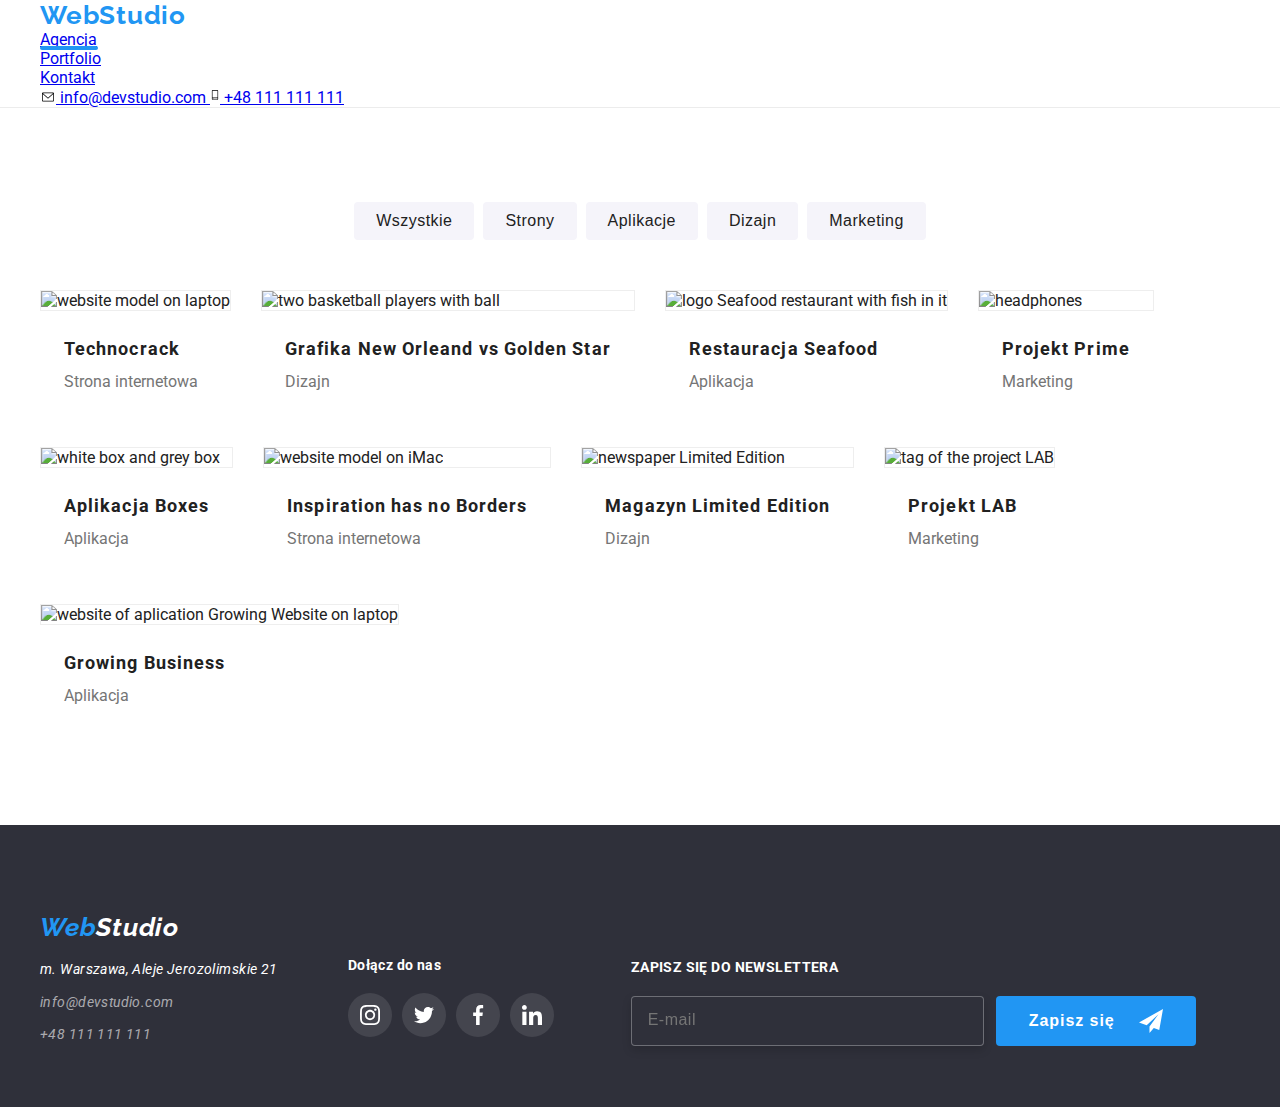
==== portfolio.html @ d6ee0e6a "update" ====
<!DOCTYPE html>
<html lang="pl">
  <head>
    <meta charset="UTF-8" />
    <link rel="preconnect" href="https://fonts.googleapis.com" />
    <link rel="preconnect" href="https://fonts.gstatic.com" crossorigin />
    <link
      href="https://fonts.googleapis.com/css2?family=Raleway:wght@700&family=Roboto:wght@400;500;700;900&display=swap"
      rel="stylesheet"
    />
    <link
      rel="stylesheet"
      href="https://cdnjs.cloudflare.com/ajax/libs/modern-normalize/1.1.0/modern-normalize.min.css"
      integrity="sha512-wpPYUAdjBVSE4KJnH1VR1HeZfpl1ub8YT/NKx4PuQ5NmX2tKuGu6U/JRp5y+Y8XG2tV+wKQpNHVUX03MfMFn9Q=="
      crossorigin="anonymous"
      referrerpolicy="no-referrer"
    />
    <link href="css/style.css" rel="stylesheet" />
    <title>Portfolio</title>
  </head>

  <body class="page-content">
    <!-- HEADER -->
    <header>
      <div class="header">
        <div class="container header-flex">
          <!-- HEADER LOGO AND NAV -->
          <div class="header-flex-nav">
            <a href="index.html" class="logo"
              >Web<span class="logo-header">Studio</span></a
            >
            <nav>
              <div class="header-flex-links">
                <ul class="header-flex-links-list">
                  <li><a class="link" href="index.html">Agencja</a></li>
                  <li>
                    <a class="link is-active" href="portfolio.html"
                      >Portfolio</a
                    >
                  </li>
                  <li><a class="link" href="#">Kontakt</a></li>
                </ul>
              </div>
            </nav>
          </div>
          <!-- HEADER CONTACTS -->
          <div class="header-flex-contact">
            <a class="contact2" href="mailto:info@devstudio.com">
              <svg width="16" height="12" class="header-icon-envelope">
                <use
                  width="16"
                  height="12"
                  href="./images/icons/icons.svg#icon-envelope"
                ></use>
              </svg>
              info@devstudio.com
            </a>

            <a class="contact1" href="tel:+48111111111">
              <svg width="10" height="16" class="header-icon-smartphone">
                <use
                  width="10"
                  height="16"
                  href="./images/icons/icons.svg#icon-smartphone"
                ></use>
              </svg>
              +48 111 111 111
            </a>
          </div>
        </div>
      </div>
    </header>
    <main>
      <!-- FILTER -->
      <div class="portfolio-content container">
        <section>
          <div class="filter-nav">
            <ul class="filter-nav-list">
              <li>
                <button class="filter-button" type="button">Wszystkie</button>
              </li>
              <li>
                <button class="filter-button" type="button">Strony</button>
              </li>
              <li>
                <button class="filter-button" type="button">Aplikacje</button>
              </li>
              <li>
                <button class="filter-button" type="button">Dizajn</button>
              </li>
              <li>
                <button class="filter-button" type="button">Marketing</button>
              </li>
            </ul>
          </div>

          <ul class="article-list">
            <li class="article-project1">
              <div class="article-content">
                <img
                  src="./images/portfolio/img1.jpg"
                  alt="website model on laptop"
                  width="370"
                  height="294"
                />
                <div class="content-extension">
                  <p>
                    Technocrack jest popularną platformą wykorzystywaną do
                    rozpowszechniania koronawirusa. Firmy wykorzystują tę
                    platformę do celów szpiegowskich i ataków na
                    niezabezpieczone serwery konkurencji
                  </p>
                </div>
              </div>
              <div class="article-content-description">
                <h3>Technocrack</h3>
                <p>Strona internetowa</p>
              </div>
            </li>
            <li class="article-project1">
              <div class="article-content">
                <img
                  src="./images/portfolio/img2.jpg"
                  alt="two basketball players with ball"
                  width="370"
                  height="294"
                />
                <div class="content-extension">
                  <p>
                    Technocrack jest popularną platformą wykorzystywaną do
                    rozpowszechniania koronawirusa. Firmy wykorzystują tę
                    platformę do celów szpiegowskich i ataków na
                    niezabezpieczone serwery konkurencji
                  </p>
                </div>
              </div>
              <div class="article-content-description">
                <h3>Grafika New Orleand vs Golden Star</h3>
                <p>Dizajn</p>
              </div>
            </li>
            <li class="article-project1">
              <div class="article-content">
                <img
                  src="./images/portfolio/img3.jpg"
                  alt="logo Seafood restaurant with fish in it"
                  width="370"
                  height="294"
                />
                <div class="content-extension">
                  <p>
                    Technocrack jest popularną platformą wykorzystywaną do
                    rozpowszechniania koronawirusa. Firmy wykorzystują tę
                    platformę do celów szpiegowskich i ataków na
                    niezabezpieczone serwery konkurencji
                  </p>
                </div>
              </div>
              <div class="article-content-description">
                <h3>Restauracja Seafood</h3>
                <p>Aplikacja</p>
              </div>
            </li>
            <li class="article-project1">
              <div class="article-content">
                <img
                  src="./images/portfolio/img4.jpg"
                  alt="headphones"
                  width="370"
                  height="294"
                />
                <div class="content-extension">
                  <p>
                    Technocrack jest popularną platformą wykorzystywaną do
                    rozpowszechniania koronawirusa. Firmy wykorzystują tę
                    platformę do celów szpiegowskich i ataków na
                    niezabezpieczone serwery konkurencji
                  </p>
                </div>
              </div>
              <div class="article-content-description">
                <h3>Projekt Prime</h3>
                <p>Marketing</p>
              </div>
            </li>
            <li class="article-project1">
              <div class="article-content">
                <img
                  src="./images/portfolio/img5.jpg"
                  alt="white box and grey box"
                  width="370"
                  height="294"
                />
                <div class="content-extension">
                  <p>
                    Technocrack jest popularną platformą wykorzystywaną do
                    rozpowszechniania koronawirusa. Firmy wykorzystują tę
                    platformę do celów szpiegowskich i ataków na
                    niezabezpieczone serwery konkurencji
                  </p>
                </div>
              </div>
              <div class="article-content-description">
                <h3>Aplikacja Boxes</h3>
                <p>Aplikacja</p>
              </div>
            </li>
            <li class="article-project1">
              <div class="article-content">
                <img
                  src="./images/portfolio/img6.jpg"
                  alt="website model on iMac"
                  width="370"
                  height="294"
                />
                <div class="content-extension">
                  <p>
                    Technocrack jest popularną platformą wykorzystywaną do
                    rozpowszechniania koronawirusa. Firmy wykorzystują tę
                    platformę do celów szpiegowskich i ataków na
                    niezabezpieczone serwery konkurencji
                  </p>
                </div>
              </div>
              <div class="article-content-description">
                <h3>Inspiration has no Borders</h3>
                <p>Strona internetowa</p>
              </div>
            </li>
            <li class="article-project1">
              <div class="article-content">
                <img
                  src="./images/portfolio/img7.jpg"
                  alt="newspaper Limited Edition"
                  width="370"
                  height="294"
                />
                <div class="content-extension">
                  <p>
                    Technocrack jest popularną platformą wykorzystywaną do
                    rozpowszechniania koronawirusa. Firmy wykorzystują tę
                    platformę do celów szpiegowskich i ataków na
                    niezabezpieczone serwery konkurencji
                  </p>
                </div>
              </div>
              <div class="article-content-description">
                <h3>Magazyn Limited Edition</h3>
                <p>Dizajn</p>
              </div>
            </li>
            <li class="article-project1">
              <div class="article-content">
                <img
                  src="./images/portfolio/img8.jpg"
                  alt="tag of the project LAB"
                  width="370"
                  height="294"
                />
                <div class="content-extension">
                  <p>
                    Technocrack jest popularną platformą wykorzystywaną do
                    rozpowszechniania koronawirusa. Firmy wykorzystują tę
                    platformę do celów szpiegowskich i ataków na
                    niezabezpieczone serwery konkurencji
                  </p>
                </div>
              </div>
              <div class="article-content-description">
                <h3>Projekt LAB</h3>
                <p>Marketing</p>
              </div>
            </li>
            <li class="article-project1">
              <div class="article-content">
                <img
                  src="./images/portfolio/img9.jpg"
                  alt="website of aplication Growing Website on laptop"
                  width="370"
                  height="294"
                />
                <div class="content-extension">
                  <p>
                    Technocrack jest popularną platformą wykorzystywaną do
                    rozpowszechniania koronawirusa. Firmy wykorzystują tę
                    platformę do celów szpiegowskich i ataków na
                    niezabezpieczone serwery konkurencji
                  </p>
                </div>
              </div>
              <div class="article-content-description">
                <h3>Growing Business</h3>
                <p>Aplikacja</p>
              </div>
            </li>
          </ul>
        </section>
      </div>
    </main>
    <!-- FOOTER -->
    <footer class="footer">
      <div class="footer-content container">
        <!-- ADRESS -->
        <address class="footer-adress">
          <a href="index.html" class="footer-logo logo"
            >Web<span class="logo-footer">Studio</span></a
          >
          <a
            class="footer-adress-map"
            href="https://goo.gl/maps/CrqtKwabvaqcX1vF6"
            >m. Warszawa, Aleje Jerozolimskie 21</a
          >
          <a class="footer-adress-contact" href="mailto:info@devstudio.com"
            >info@devstudio.com</a
          >
          <a class="footer-adress-contact" href="tel:+48111111111"
            >+48 111 111 111</a
          >
        </address>
        <!-- SOCIAL LINKS -->
        <div class="footer-social">
          <h2 class="footer-social-title">Dołącz do nas</h2>
          <div>
            <ul class="footer-social-links">
              <li class="footer-social-list">
                <svg width="44" height="44" class="footer-social-link">
                  <use
                    class="footer-social-link"
                    href="./images/icons/icons.svg#icon-instagram"
                    width="20"
                    x="12"
                  ></use>
                </svg>
              </li>
              <li class="footer-social-list">
                <svg width="44" height="44" class="footer-social-link">
                  <use
                    class="footer-social-link"
                    href="./images/icons/icons.svg#icon-twitter"
                    width="20"
                    x="12"
                  ></use>
                </svg>
              </li>
              <li class="footer-social-list">
                <svg width="44" height="44" class="footer-social-link">
                  <use
                    class="footer-social-link"
                    href="./images/icons/icons.svg#icon-facebook"
                    width="20"
                    x="12"
                  ></use>
                </svg>
              </li>
              <li class="footer-social-list">
                <svg width="44" height="44" class="footer-social-link">
                  <use
                    class="footer-social-link"
                    href="./images/icons/icons.svg#icon-linkedin"
                    width="20"
                    x="12"
                  ></use>
                </svg>
              </li>
            </ul>
          </div>
        </div>
        <!-- NEWSLETTER -->

        <div class="newsletter">
          <!-- <h2 class="newsletter__title">Zapisz się do newslettera</h2> -->
          <form>
            <label class="newsletter__title" for="email-newsletter"
              >Zapisz się do newslettera</label
            >
            <div class="newsletter__elements">
              <input
                type="email"
                name="email-newsletter"
                placeholder="E-mail"
                class="newsletter__input"
                required
              />
              <button type="submit" class="newsletter__button">
                Zapisz się
                <svg width="24" height="24" class="newsletter__svg">
                  <use
                    width="24"
                    height="24"
                    href="./images/icons/icons.svg#icon-telegram"
                  ></use>
                </svg>
              </button>
            </div>
          </form>
        </div>
      </div>
    </footer>
  </body>
</html>
---- css/style.css ----
:root {
    --color-text: #757575;
    --color-logo: #2196F3;
    --color-background: #2F303A; 
    --color-grey21: #212121;
    --color-logohead: #000000;
    --color-whiteF5: #F5F4FA;
    --color-white: #FFFFFF;
    --color-footcontct: rgba(255%,255%,255%,60%);
    --color-footsocial: rgba(255, 255, 255, 0.1);
    --color-teamsocial: #AFB1B8;
    --color-article-ext: rgba(33, 150, 243, 0.9);
}
* {
    margin: 0;
    padding: 0;
}
ul {
    list-style-type: none;
}
.container {
    width: 1200px;
    margin: 0 auto;
    padding-left: 15px;
    padding-right: 15px;
}
.section {
    padding-top: 94px;
    padding-bottom: 94px;
}
.page-content {
    font-family: 'Roboto', sans-serif;
    color: var(--color-grey21);
}
/* HEADER */
.header {
    border-bottom: 1px solid #ECECEC;
}
.header__wrapper {
    display: flex;
    justify-content: space-between;
    align-items:center;
    padding-top: 25px;
    padding-bottom: 25px;
}
.header__nav {
    display: flex;
    align-items: center;
    gap: 93px;
}
.header__nav-list {
    display: flex;
    gap: 46px;
    position: relative;
    
}

.logo {
    color: var(--color-logo);
    font-family: 'Raleway', sans-serif;
    font-size: 26px;
    font-weight: bold;
    text-decoration: none;
    letter-spacing: 0.03em;
}
.logo--second-part {
    color: var(--color-logohead);
    font-family: 'Raleway', sans-serif;
    font-size: 26px;
    font-weight: bold;
}

.header__nav-item {
    font-size: 14px;
    text-decoration: none;
    letter-spacing: 0.02em;
    color: var(--color-grey21);
    font-weight: 500;
    transition: color 250ms cubic-bezier(0.4, 0, 0.2, 1);
}
.is-active::after {
    content: '';
    width: 58px;
    height: 4px;
    top: 46px;
    display: flex;
    justify-content: center;
    background-color: #2196F3;
    border-radius: 2px;
    position: absolute;
}
.header__nav-item:hover, .header__nav-item:focus {
    color: var(--color-logo);
    cursor: pointer;
}
.header__nav-item:hover::after,
.header__nav-item:focus::after {
    content: '';
    width: 58px;
    height: 4px;
    top: 46px;
    display: flex;
    justify-content: center;
    background-color: #2196F3;
    border-radius: 2px;
    position: absolute;
}
.header__contacts {
    display:flex;
    align-items: center;
    gap: 30px;
    
}
.header__contacts-item {
    font-size: 14px;
    color: var(--color-text);
    text-decoration: none;
    letter-spacing: 0.02em;
    font-weight: 500;
    transition: color 250ms cubic-bezier(0.4, 0, 0.2, 1);
}
.header__contacts-item-icon {
    fill: var(--color-text);
    margin-right: 10px;
    padding: 0;
    transition: fill 250ms cubic-bezier(0.4, 0, 0.2, 1);
}       
.header__contacts-item:hover .header__contacts-item-icon {
    fill: var(--color-logo);
}
.header__contacts-item:focus .header__contacts-item-icon {
    fill: var(--color-logo);
}
.header__contacts-item:hover, .header__contacts-item:focus {
    color: var(--color-logo);
    cursor: pointer;
}     

/* INDEX HERO */

.hero {
    background-color: var(--color-background);
    background-image: linear-gradient(
            90deg,
            rgba(47, 48, 58, 0.4) 0%,
            rgba(47, 48, 58, 0.4) 0%
        ),
        url('../images/hero/hero-img.jpg');
    background-position: center;
    background-repeat: no-repeat;
    background-size: 1600px;
    padding-top: 200px;
    padding-bottom: 200px;
    text-align: center;
    display: flex;
    flex-direction: column;
    align-items: center;
}
.hero__header {
    font-size: 44px;
    line-height: 1.36;
    color: var(--color-white);
    font-weight: 900;
    letter-spacing: 0.06em;
    text-transform: uppercase;
    text-align: center;
    max-width: 696px;
    margin-bottom: 30px;
    
}
.hero__button {
    background-color: var(--color-logo);
    letter-spacing: 0.06em;
    font-weight: bold;
    border: none;
    border-radius: 4px;
    padding: 10px 41px 10px 42px;
    
}
.hero__button:hover {
    cursor: pointer;
}
.hero__button-content {
    font-size: 16px;
    letter-spacing: 0.06em;
    line-height: 1.87;
    color: var(--color-white)
}
/* INDEX EXAMPLE */
.example {
    display: flex;
    gap: 30px;
}
.example__image {
    background-color:var(--color-whiteF5);
    border-radius: 4px;
    margin-bottom: 30px;
    padding: 25px 100px;
}
.example__header {
    font-size: 14px;
    font-weight: bold;
    letter-spacing: 0.03em;
    margin-bottom: 10px;
}
.example__content {
    font-size: 14px;
    line-height: 1.7;
    letter-spacing: 0.03em;
    color: var(--color-text);
}

/* INDEX WHAT WE DO */
.what-we-do {
    padding-top: 0px;
}
.what-we-do__header {
    text-align: center;
    margin-bottom: 50px;
    font-size: 36px;
    font-weight: bold;
}
.what-we-do__list {
    display: flex;
    justify-content: center;
    gap: 30px;
}

.what-we-do__list-item {
    position: relative;
}
.what-we-do__list-item-description {
    position: absolute;
    left: 0;
    bottom: 3px;
    padding-top: 27px;
    padding-bottom: 27px;
    width:100%;
    background-color: rgba(47, 48, 58, 0.8);
    text-transform: uppercase;
    color: var(--color-white);
    text-align: center;
    font-weight: 700;
    font-size: 14px;
    letter-spacing: 0.03em;
    line-height: 16px;
}
/* INDEX TEAM */
.team {
    padding-top: 94px;
    padding-bottom: 94px;
}
.team--bgcolor {
    background-color: var(--color-whiteF5);
    
}
.team__header {
    font-size: 36px;
    font-weight: bold;
    text-align: center;
    letter-spacing: 0.03em;
    /* padding-top: 94px; */
    margin-bottom: 50px;

}
.team__list {
    display: flex;
    gap: 30px;
    justify-content: center;
}
.team__list-item {
    box-shadow: 0px 2px 1px 0px #00000033;
    box-shadow: 0px 1px 1px 0px #00000024;
    box-shadow: 0px 1px 3px 0px #0000001F;
    border-radius: 0px 0px 4px 4px;
    background: #FFFFFF;
    }
.team__employee-name {
    padding: 30px 99px 10px 99px;
    font-size: 16px;
    font-weight: medium;
    letter-spacing: 0.03em;
}
.team__employee-job {
    text-align: center;
    padding-bottom: 30px;
    color: var(--color-text);
    font-size: 16px;
    letter-spacing: 0.03em;
}
.team__social-list {
    display: flex;
    gap: 10px;
    margin-right: 32px;
    margin-left: 32px;
    margin-bottom: 30px;
}
.team__social-link {
    fill: var(--color-teamsocial);
    transition: fill 250ms cubic-bezier(0.4, 0, 0.2, 1);
}
.team__social-link-wrapper {
    background-color:var(--color-white);
    border-radius: 50%;
    transition: background-color 250ms cubic-bezier(0.4, 0, 0.2, 1);
}
.team__social-link:hover .team__social-icon {
    fill: var(--color-white);
    cursor: pointer;
}
.team__social-link:focus .team__social-icon {
    fill: var(--color-white);
    cursor: pointer;
}
.team__social-link:hover .team__social-link-wrapper {
    background-color: var(--color-logo);
    cursor: pointer;
}

/* OUR CLIENTS */

.our-clients__header {
    margin-bottom: 50px;
    text-align: center;
    font-weight: 700;
    font-size: 36px;
    line-height: 42px;
    letter-spacing: 0.03em;
}
.our-clients__list {
    display: flex;
    gap: 30px;
}
.our-clients__item {
    border: 1px solid #AFB1B8;
    border-radius: 4px;
    transition: border-color 250ms cubic-bezier(0.4, 0, 0.2, 1);
}
.our-clients__item-icon {
    fill:#AFB1B8;
    transition: fill 250ms cubic-bezier(0.4, 0, 0.2, 1);
}
.our-clients__item-icon:hover, .our-clients__item-icon:focus {
    fill: var(--color-logo);
    cursor: pointer;
}

.our-clients__item:hover, .our-clients__item:focus {
    border-color: var(--color-logo);
    cursor: pointer;
}
/* PORTFOLIO CONTENT */

.article-list {
    display: flex;
    flex-wrap: wrap;
    gap: 30px;
}
.article-content {
    border: 1px solid #EEEEEE;
    background: #FFFFFF;
    position: relative;
    overflow: hidden;
}
.content-extension {
   position: absolute;
   left: 0;
   top: 0;
   background-color: var(--color-article-ext);
   width: 100%;
   height: 100%;
   transform: translateY(100%);
   transition: transform 250ms cubic-bezier(0.4, 0, 0.2, 1);
}
.article-project1:hover .content-extension {
    transform: translateY(0);
}
.content-extension p {
    font-weight: 400;
    font-size: 18px;
    letter-spacing: 0.03em;
    line-height: 1.55;
    color: var(--color-white);
    padding: 49px 45px 49px 24px;
}
.article-content-description h3 {
    font-size: 18px;
    line-height: 2;
    letter-spacing: 0.06em;
    font-weight: bold;
    color: var(--color-grey21);
}
.article-content-description p {
    font-size: 16px;
    line-height: 1.87;
    letter-spacing: 0.03;
    color: var(--color-text);
}
.article-content-description {
padding: 20px 24px;
}
.portfolio-content {
    padding: 94px 0;
}
.article-project1:hover, 
.article-project1:focus {
    box-shadow: 0px 1px 1px rgba(0, 0, 0, 0.12),
     0px 4px 4px rgba(0, 0, 0, 0.06),
      1px 4px 6px rgba(0, 0, 0, 0.16);
    cursor: pointer;
}

/* PORTFOLIO FILTER BUTTONS */
.filter-button {
    font-size: 16px;
    font-weight: 500;
    line-height: 1.62;
    letter-spacing: 0.03em;
    background-color: var(--color-whiteF5);
    color: var(--color-grey21);
    border: none;
    border-radius: 4px;
    padding: 6px 22px;
    transition: background-color 250ms cubic-bezier(0.4, 0, 0.2, 1);    
}
.filter-button:hover {
    background-color: var(--color-logo);
    color: var(--color-white);
    cursor: pointer;
    box-shadow: 0px 3px 1px rgba(0, 0, 0, 0.1), 0px 1px 2px rgba(0, 0, 0, 0.08), 0px 2px 2px rgba(0, 0, 0, 0.12);
    
}
.filter-button:focus {
    background-color:var(--color-logo) ;
    color: var(--color-white);
    box-shadow: 0px 3px 1px rgba(0, 0, 0, 0.1), 0px 1px 2px rgba(0, 0, 0, 0.08), 0px 2px 2px rgba(0, 0, 0, 0.12);
}
.filter-nav-list {
    display: flex;
    gap: 9px;
    justify-content: center;
    margin-bottom: 50px;
}

/* FOOTER */
.footer {
    background-color: var(--color-background);
}
.footer-content {
    padding-top: 60px;
    padding-bottom: 60px;
    display: flex;
}
.logo-footer {
    color: var(--color-white);
    font-family: 'Raleway', sans-serif;
    font-size: 26px;
    font-weight: bold;
}
.footer-adress {
    font-size: 14px;
    line-height: 1.7;
    color: var(--color-white);
    text-decoration: none;
    letter-spacing: 0.03em;
    display:flex;
    flex-direction: column;
    margin-top: 20px;
    gap: 9px;
}
.footer-adress-contact:hover, .footer-adress-contact:focus {
    color: var(--color-logo);
}
.footer-adress-contact {
    font-size: 14px;
    line-height: 1.7;
    color: var(--color-footcontct);
    text-decoration: none;
    letter-spacing: 0.03em;
    transition: color 250ms cubic-bezier(0.4, 0, 0.2, 1);
}
.footer-adress-map {
    transition: color 250ms cubic-bezier(0.4, 0, 0.2, 1);
}
.footer-adress-map:link, .footer-adress-map:visited {
    color: var(--color-white);
    text-decoration: none;
}
.footer-adress-map:hover {
    color: var(--color-logo);
}
/* SOCIAL LINKS */
.footer-social {
    margin-left: 70px;
    margin-top: 72px;
}
.footer-social-links {
    display: flex;
    gap: 10px;
}
.footer-social-title {
    padding-bottom: 20px;
    font-weight: 700;
    font-size: 14px;
    letter-spacing: 0.03em;
    color: var(--color-white)
}
.footer-social-link {
    border-radius: 50%;
    fill: var(--color-white);
    background-color: var(--color-footsocial);
    transition: background-color 250ms cubic-bezier(0.4, 0, 0.2, 1);
}   
.footer-social-list:hover .footer-social-link {
    background-color: var(--color-logo);
    cursor: pointer;
}
/* NEWSLETTER */
.newsletter {
    margin-top: 72px;
    margin-left: 77px; 
}
.newsletter__title {
    font-family: 'Roboto';
    font-style: normal;
    font-weight: 700;
    font-size: 14px;
    line-height: 16px;
    letter-spacing: 0.03em;
    text-transform: uppercase;
    color: #FFFFFF;
}
.newsletter__elements {
    display: flex;
}
.newsletter__input {
    border: 1px solid rgba(255, 255, 255, 0.3);
    filter: drop-shadow(0px 4px 4px rgba(0, 0, 0, 0.15));
    border-radius: 4px;
    padding: 15px 158px 15px 16px;
    display: flex;
    align-items: center;
    color: rgba(255, 255, 255, 0.6);
    background-color: var(--color-background);
    margin-top: 20px;
    margin-right: 12px;
}
.newsletter__input::placeholder {
    font-weight: 400;
    font-size: 16px;
    line-height: 20px;
    letter-spacing: 0.03em;
}
.newsletter__button {
    font-weight: 700;
    font-size: 16px;
    line-height: 30px;
    letter-spacing: 0.06em;
    color: #FFFFFF;
    background-color: var(--color-logo);
    border: none;
    border-radius: 4px;
    /* padding: 10px 28px 10px 42px; */
    width: 200px;
    height: 50px;
    display: flex;
    justify-content: center;
    align-items: center;
    margin-top: 20px;
    cursor: pointer;
}
.newsletter__svg {
    fill: white;
    margin-left: 24px;
}
/* MODAL */
.backdrop {
    outline: 2px dashed green;
    position: fixed;
    left: 0;
    top: 0;
    width: 100%;
    height: 100%;
    background-color: rgba(0, 0, 0, 0.2);
}
.modal {
    position: absolute;
    top: calc(50% - 290px);
    left: calc(50% - 264px);
    max-width: 528px;
    height: 581px;
    background-color: var(--color-white);
    box-shadow: 0px 1px 3px rgba(0, 0, 0, 0.12), 0px 1px 1px rgba(0, 0, 0, 0.14),
      0px 2px 1px rgba(0, 0, 0, 0.2);
    border-radius: 4px;
    transform: scale(1);
    padding: 40px;
    transition: transform 500ms ease;
}
.modal-close-btn {
    position: absolute;
    right: 8px;
    top: 8px;
    width: 30px;
    height: 30px;
    background: #FFFFFF; 
    border: 1px solid rgba(0, 0, 0, 0.1);
    border-radius: 50%;
    cursor: pointer;
}
.is-hidden {
    opacity: 0;
    visibility: hidden;
    pointer-events: none;
    transition: opacity 500ms 500ms ease, visibility 500ms 500ms ease,
    transform 500ms 500ms ease;
}
.is-hidden .modal {
    transform: scale(0.5);
}



/* FORM */

.form {
    max-width: 100%;
    display: flex;
    flex-direction: column;
    justify-content: center;
    gap: 10px;
  }
.form__wrapper {
    /* width: 528px;
    height: 581px;
    padding: 40px;
    position: absolute;
    left: 300px;
    top: 80px;
    position: absolute;
    left: 0;
    top: 0; */
  }
  .form__title {
    font-weight: 700;
    font-size: 20px;
    line-height: 23px;
    text-align: center;
    letter-spacing: 0.03em;
    color: #212121;
    margin-bottom: 30px;
  }
  
  .form__textarea {
    height: 120px;
    resize: none;
    padding: 12px 16px;
  }
  .form__textarea::placeholder {
    font-family: 'Roboto';
    font-style: normal;
    font-weight: 400;
    font-size: 12px;
    line-height: 14px;
    letter-spacing: 0.01em;
    color: rgba(117, 117, 117, 0.5);
  }
  
  .form__element {
    display: flex;
    flex-direction: column;
    gap: 4px;
  }
  .form__element input, textarea {
    border: 1px solid rgba(33, 33, 33, 0.2);
    border-radius: 4px;
    outline: none;
  }
  .form__element label {
    font-weight: 400;
    font-size: 12px;
    line-height: 14px;
    color: #757575;
    letter-spacing: 0.01em;
  }
  .form__element:focus-within input {
    border: 1px solid #2196F3;
  }
  .form__element:focus-within .form__icon {
    fill: #2196F3;
  }
  .form__submit {
    padding: 10px 76px;
    width: 200px;
    height: 50px;
    background-color:#2196F3;
    color: white;
    font-weight: 700;
    font-size: 16px;
    line-height: 30px;
    border: none;
    border-radius: 4px;
    display: flex;
    align-items: center;
    justify-content: center;
    margin-left: 25%;
    margin-top: 30px;
    cursor: pointer;
  }

  .form-regulations {
    color:#2196F3;
    text-decoration: underline;
  }
  .form__input {
    padding-top: 11px;
    padding-bottom: 11px;
    padding-left: 42px;
  }
  .form__label {
    position: relative;
  }
  .form__icon {
    position: absolute; 
    top: 32px;
    left: 12px;
  }
  .form-checkbox {
    flex-direction: row-reverse;
    justify-content:space-evenly;
  }
  .checkbox-title {
    font-weight: 400;
    font-size: 14px;
    line-height: 24px;
    letter-spacing: 0.03em;
  }

  .labelka {
    position: relative;
    
  }
  .input {
    border: 2px solid #212121;
    border-radius: 2px;
    width: 16px;
    height: 15px;
    appearance: none;
  }
  .form__icon--agree {
    position: absolute;
    left: 0;
    bottom: 4px;
    opacity: 0;
    border-radius: 2px;
    fill: #fff;
  }
  .input:checked ~ .form__icon--agree {
    background-color: #2196f3;
    border-color: #2196f3;
    opacity: 1;
  }
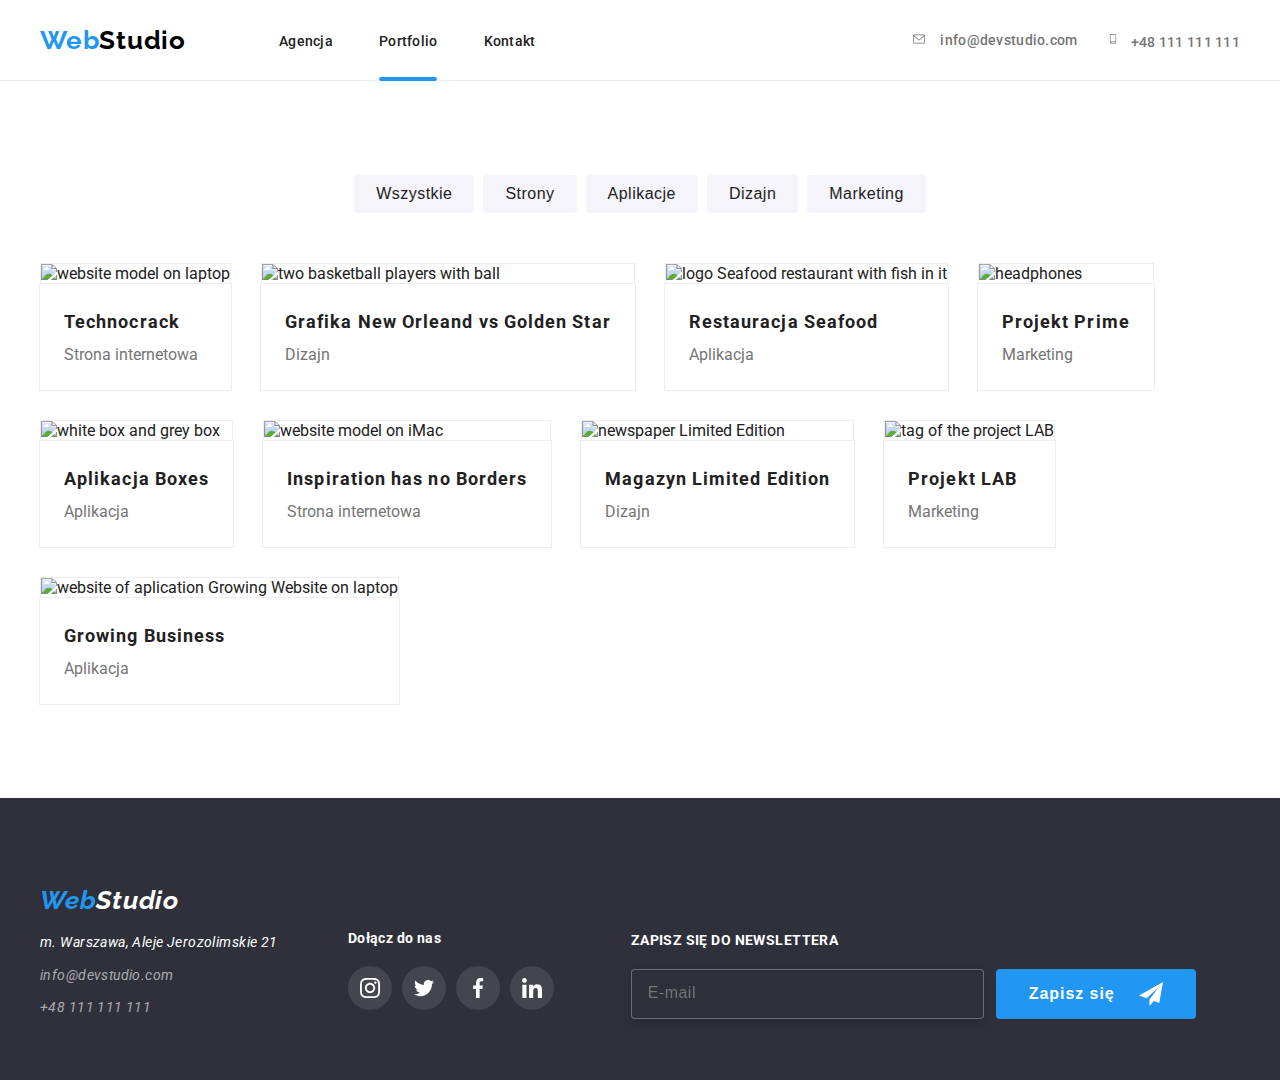
==== commit d15904d6: "everything BEM" ====
--- a/portfolio.html
+++ b/portfolio.html
@@ -23,46 +23,50 @@
     <!-- HEADER -->
     <header>
       <div class="header">
-        <div class="container header-flex">
+        <div class="header__wrapper container">
           <!-- HEADER LOGO AND NAV -->
-          <div class="header-flex-nav">
+          <div class="header__nav">
             <a href="index.html" class="logo"
-              >Web<span class="logo-header">Studio</span></a
+              >Web<span class="logo--second-part">Studio</span></a
             >
             <nav>
-              <div class="header-flex-links">
-                <ul class="header-flex-links-list">
-                  <li><a class="link" href="index.html">Agencja</a></li>
+              <div>
+                <ul class="header__nav-list">
                   <li>
-                    <a class="link is-active" href="portfolio.html"
+                    <a class="header__nav-item" href="index.html">Agencja</a>
+                  </li>
+                  <li>
+                    <a class="header__nav-item is-active" href="portfolio.html"
                       >Portfolio</a
                     >
                   </li>
-                  <li><a class="link" href="#">Kontakt</a></li>
+                  <li><a class="header__nav-item" href="#">Kontakt</a></li>
                 </ul>
               </div>
             </nav>
           </div>
           <!-- HEADER CONTACTS -->
-          <div class="header-flex-contact">
-            <a class="contact2" href="mailto:info@devstudio.com">
-              <svg width="16" height="12" class="header-icon-envelope">
-                <use
-                  width="16"
-                  height="12"
-                  href="./images/icons/icons.svg#icon-envelope"
-                ></use>
+          <div class="header__contacts">
+            <a class="header__contacts-item" href="mailto:info@devstudio.com">
+              <svg
+                class="header__contacts-item-icon"
+                width="16"
+                height="12"
+                class="header-icon-envelope"
+              >
+                <use href="./images/icons/icons.svg#icon-envelope"></use>
               </svg>
               info@devstudio.com
             </a>
 
-            <a class="contact1" href="tel:+48111111111">
-              <svg width="10" height="16" class="header-icon-smartphone">
-                <use
-                  width="10"
-                  height="16"
-                  href="./images/icons/icons.svg#icon-smartphone"
-                ></use>
+            <a class="header__contacts-item" href="tel:+48111111111">
+              <svg
+                class="header__contacts-item-icon"
+                width="10"
+                height="16"
+                class="header-icon-smartphone"
+              >
+                <use href="./images/icons/icons.svg#icon-smartphone"></use>
               </svg>
               +48 111 111 111
             </a>
@@ -71,226 +75,257 @@
       </div>
     </header>
     <main>
-      <!-- FILTER -->
-      <div class="portfolio-content container">
+      <!-- PORTFOLIO NAVIGATION -->
+
+      <div class="portfolio container">
         <section>
-          <div class="filter-nav">
-            <ul class="filter-nav-list">
+          <div>
+            <ul class="portfolio__navigation">
               <li>
-                <button class="filter-button" type="button">Wszystkie</button>
+                <button class="portfolio__navigation-button" type="button">
+                  Wszystkie
+                </button>
               </li>
               <li>
-                <button class="filter-button" type="button">Strony</button>
+                <button class="portfolio__navigation-button" type="button">
+                  Strony
+                </button>
               </li>
               <li>
-                <button class="filter-button" type="button">Aplikacje</button>
+                <button class="portfolio__navigation-button" type="button">
+                  Aplikacje
+                </button>
               </li>
               <li>
-                <button class="filter-button" type="button">Dizajn</button>
+                <button class="portfolio__navigation-button" type="button">
+                  Dizajn
+                </button>
               </li>
               <li>
-                <button class="filter-button" type="button">Marketing</button>
+                <button class="portfolio__navigation-button" type="button">
+                  Marketing
+                </button>
               </li>
             </ul>
           </div>
 
-          <ul class="article-list">
-            <li class="article-project1">
-              <div class="article-content">
+          <!-- PORTFOLIO ARTICLES -->
+
+          <ul class="portfolio__elements">
+            <li class="portfolio__item">
+              <div class="portfolio__item-content">
                 <img
                   src="./images/portfolio/img1.jpg"
                   alt="website model on laptop"
                   width="370"
                   height="294"
                 />
-                <div class="content-extension">
-                  <p>
-                    Technocrack jest popularną platformą wykorzystywaną do
-                    rozpowszechniania koronawirusa. Firmy wykorzystują tę
-                    platformę do celów szpiegowskich i ataków na
-                    niezabezpieczone serwery konkurencji
-                  </p>
-                </div>
-              </div>
-              <div class="article-content-description">
-                <h3>Technocrack</h3>
-                <p>Strona internetowa</p>
-              </div>
-            </li>
-            <li class="article-project1">
-              <div class="article-content">
+                <div class="portfolio__item-overlay">
+                  <p>
+                    Technocrack jest popularną platformą wykorzystywaną do
+                    rozpowszechniania koronawirusa. Firmy wykorzystują tę
+                    platformę do celów szpiegowskich i ataków na
+                    niezabezpieczone serwery konkurencji
+                  </p>
+                </div>
+              </div>
+              <div class="portfolio__item-description">
+                <h3 class="portfolio__item-description-header">Technocrack</h3>
+                <p class="portfolio__item-description-category">
+                  Strona internetowa
+                </p>
+              </div>
+            </li>
+            <li class="portfolio__item">
+              <div class="portfolio__item-content">
                 <img
                   src="./images/portfolio/img2.jpg"
                   alt="two basketball players with ball"
                   width="370"
                   height="294"
                 />
-                <div class="content-extension">
-                  <p>
-                    Technocrack jest popularną platformą wykorzystywaną do
-                    rozpowszechniania koronawirusa. Firmy wykorzystują tę
-                    platformę do celów szpiegowskich i ataków na
-                    niezabezpieczone serwery konkurencji
-                  </p>
-                </div>
-              </div>
-              <div class="article-content-description">
-                <h3>Grafika New Orleand vs Golden Star</h3>
-                <p>Dizajn</p>
-              </div>
-            </li>
-            <li class="article-project1">
-              <div class="article-content">
+                <div class="portfolio__item-overlay">
+                  <p>
+                    Technocrack jest popularną platformą wykorzystywaną do
+                    rozpowszechniania koronawirusa. Firmy wykorzystują tę
+                    platformę do celów szpiegowskich i ataków na
+                    niezabezpieczone serwery konkurencji
+                  </p>
+                </div>
+              </div>
+              <div class="portfolio__item-description">
+                <h3 class="portfolio__item-description-header">
+                  Grafika New Orleand vs Golden Star
+                </h3>
+                <p class="portfolio__item-description-category">Dizajn</p>
+              </div>
+            </li>
+            <li class="portfolio__item">
+              <div class="portfolio__item-content">
                 <img
                   src="./images/portfolio/img3.jpg"
                   alt="logo Seafood restaurant with fish in it"
                   width="370"
                   height="294"
                 />
-                <div class="content-extension">
-                  <p>
-                    Technocrack jest popularną platformą wykorzystywaną do
-                    rozpowszechniania koronawirusa. Firmy wykorzystują tę
-                    platformę do celów szpiegowskich i ataków na
-                    niezabezpieczone serwery konkurencji
-                  </p>
-                </div>
-              </div>
-              <div class="article-content-description">
-                <h3>Restauracja Seafood</h3>
-                <p>Aplikacja</p>
-              </div>
-            </li>
-            <li class="article-project1">
-              <div class="article-content">
+                <div class="portfolio__item-overlay">
+                  <p>
+                    Technocrack jest popularną platformą wykorzystywaną do
+                    rozpowszechniania koronawirusa. Firmy wykorzystują tę
+                    platformę do celów szpiegowskich i ataków na
+                    niezabezpieczone serwery konkurencji
+                  </p>
+                </div>
+              </div>
+              <div class="portfolio__item-description">
+                <h3 class="portfolio__item-description-header">
+                  Restauracja Seafood
+                </h3>
+                <p class="portfolio__item-description-category">Aplikacja</p>
+              </div>
+            </li>
+            <li class="portfolio__item">
+              <div class="portfolio__item-content">
                 <img
                   src="./images/portfolio/img4.jpg"
                   alt="headphones"
                   width="370"
                   height="294"
                 />
-                <div class="content-extension">
-                  <p>
-                    Technocrack jest popularną platformą wykorzystywaną do
-                    rozpowszechniania koronawirusa. Firmy wykorzystują tę
-                    platformę do celów szpiegowskich i ataków na
-                    niezabezpieczone serwery konkurencji
-                  </p>
-                </div>
-              </div>
-              <div class="article-content-description">
-                <h3>Projekt Prime</h3>
-                <p>Marketing</p>
-              </div>
-            </li>
-            <li class="article-project1">
-              <div class="article-content">
+                <div class="portfolio__item-overlay">
+                  <p>
+                    Technocrack jest popularną platformą wykorzystywaną do
+                    rozpowszechniania koronawirusa. Firmy wykorzystują tę
+                    platformę do celów szpiegowskich i ataków na
+                    niezabezpieczone serwery konkurencji
+                  </p>
+                </div>
+              </div>
+              <div class="portfolio__item-description">
+                <h3 class="portfolio__item-description-header">
+                  Projekt Prime
+                </h3>
+                <p class="portfolio__item-description-category">Marketing</p>
+              </div>
+            </li>
+            <li class="portfolio__item">
+              <div class="portfolio__item-content">
                 <img
                   src="./images/portfolio/img5.jpg"
                   alt="white box and grey box"
                   width="370"
                   height="294"
                 />
-                <div class="content-extension">
-                  <p>
-                    Technocrack jest popularną platformą wykorzystywaną do
-                    rozpowszechniania koronawirusa. Firmy wykorzystują tę
-                    platformę do celów szpiegowskich i ataków na
-                    niezabezpieczone serwery konkurencji
-                  </p>
-                </div>
-              </div>
-              <div class="article-content-description">
-                <h3>Aplikacja Boxes</h3>
-                <p>Aplikacja</p>
-              </div>
-            </li>
-            <li class="article-project1">
-              <div class="article-content">
+                <div class="portfolio__item-overlay">
+                  <p>
+                    Technocrack jest popularną platformą wykorzystywaną do
+                    rozpowszechniania koronawirusa. Firmy wykorzystują tę
+                    platformę do celów szpiegowskich i ataków na
+                    niezabezpieczone serwery konkurencji
+                  </p>
+                </div>
+              </div>
+              <div class="portfolio__item-description">
+                <h3 class="portfolio__item-description-header">
+                  Aplikacja Boxes
+                </h3>
+                <p class="portfolio__item-description-category">Aplikacja</p>
+              </div>
+            </li>
+            <li class="portfolio__item">
+              <div class="portfolio__item-content">
                 <img
                   src="./images/portfolio/img6.jpg"
                   alt="website model on iMac"
                   width="370"
                   height="294"
                 />
-                <div class="content-extension">
-                  <p>
-                    Technocrack jest popularną platformą wykorzystywaną do
-                    rozpowszechniania koronawirusa. Firmy wykorzystują tę
-                    platformę do celów szpiegowskich i ataków na
-                    niezabezpieczone serwery konkurencji
-                  </p>
-                </div>
-              </div>
-              <div class="article-content-description">
-                <h3>Inspiration has no Borders</h3>
-                <p>Strona internetowa</p>
-              </div>
-            </li>
-            <li class="article-project1">
-              <div class="article-content">
+                <div class="portfolio__item-overlay">
+                  <p>
+                    Technocrack jest popularną platformą wykorzystywaną do
+                    rozpowszechniania koronawirusa. Firmy wykorzystują tę
+                    platformę do celów szpiegowskich i ataków na
+                    niezabezpieczone serwery konkurencji
+                  </p>
+                </div>
+              </div>
+              <div class="portfolio__item-description">
+                <h3 class="portfolio__item-description-header">
+                  Inspiration has no Borders
+                </h3>
+                <p class="portfolio__item-description-category">
+                  Strona internetowa
+                </p>
+              </div>
+            </li>
+            <li class="portfolio__item">
+              <div class="portfolio__item-content">
                 <img
                   src="./images/portfolio/img7.jpg"
                   alt="newspaper Limited Edition"
                   width="370"
                   height="294"
                 />
-                <div class="content-extension">
-                  <p>
-                    Technocrack jest popularną platformą wykorzystywaną do
-                    rozpowszechniania koronawirusa. Firmy wykorzystują tę
-                    platformę do celów szpiegowskich i ataków na
-                    niezabezpieczone serwery konkurencji
-                  </p>
-                </div>
-              </div>
-              <div class="article-content-description">
-                <h3>Magazyn Limited Edition</h3>
-                <p>Dizajn</p>
-              </div>
-            </li>
-            <li class="article-project1">
-              <div class="article-content">
+                <div class="portfolio__item-overlay">
+                  <p>
+                    Technocrack jest popularną platformą wykorzystywaną do
+                    rozpowszechniania koronawirusa. Firmy wykorzystują tę
+                    platformę do celów szpiegowskich i ataków na
+                    niezabezpieczone serwery konkurencji
+                  </p>
+                </div>
+              </div>
+              <div class="portfolio__item-description">
+                <h3 class="portfolio__item-description-header">
+                  Magazyn Limited Edition
+                </h3>
+                <p class="portfolio__item-description-category">Dizajn</p>
+              </div>
+            </li>
+            <li class="portfolio__item">
+              <div class="portfolio__item-content">
                 <img
                   src="./images/portfolio/img8.jpg"
                   alt="tag of the project LAB"
                   width="370"
                   height="294"
                 />
-                <div class="content-extension">
-                  <p>
-                    Technocrack jest popularną platformą wykorzystywaną do
-                    rozpowszechniania koronawirusa. Firmy wykorzystują tę
-                    platformę do celów szpiegowskich i ataków na
-                    niezabezpieczone serwery konkurencji
-                  </p>
-                </div>
-              </div>
-              <div class="article-content-description">
-                <h3>Projekt LAB</h3>
-                <p>Marketing</p>
-              </div>
-            </li>
-            <li class="article-project1">
-              <div class="article-content">
+                <div class="portfolio__item-overlay">
+                  <p>
+                    Technocrack jest popularną platformą wykorzystywaną do
+                    rozpowszechniania koronawirusa. Firmy wykorzystują tę
+                    platformę do celów szpiegowskich i ataków na
+                    niezabezpieczone serwery konkurencji
+                  </p>
+                </div>
+              </div>
+              <div class="portfolio__item-description">
+                <h3 class="portfolio__item-description-header">Projekt LAB</h3>
+                <p class="portfolio__item-description-category">Marketing</p>
+              </div>
+            </li>
+            <li class="portfolio__item">
+              <div class="portfolio__item-content">
                 <img
                   src="./images/portfolio/img9.jpg"
                   alt="website of aplication Growing Website on laptop"
                   width="370"
                   height="294"
                 />
-                <div class="content-extension">
-                  <p>
-                    Technocrack jest popularną platformą wykorzystywaną do
-                    rozpowszechniania koronawirusa. Firmy wykorzystują tę
-                    platformę do celów szpiegowskich i ataków na
-                    niezabezpieczone serwery konkurencji
-                  </p>
-                </div>
-              </div>
-              <div class="article-content-description">
-                <h3>Growing Business</h3>
-                <p>Aplikacja</p>
+                <div class="portfolio__item-overlay">
+                  <p>
+                    Technocrack jest popularną platformą wykorzystywaną do
+                    rozpowszechniania koronawirusa. Firmy wykorzystują tę
+                    platformę do celów szpiegowskich i ataków na
+                    niezabezpieczone serwery konkurencji
+                  </p>
+                </div>
+              </div>
+              <div class="portfolio__item-description">
+                <h3 class="portfolio__item-description-header">
+                  Growing Business
+                </h3>
+                <p class="portfolio__item-description-category">Aplikacja</p>
               </div>
             </li>
           </ul>
@@ -299,63 +334,59 @@
     </main>
     <!-- FOOTER -->
     <footer class="footer">
-      <div class="footer-content container">
+      <div class="footer__wrapper container">
         <!-- ADRESS -->
-        <address class="footer-adress">
+        <address class="footer__adress">
           <a href="index.html" class="footer-logo logo"
             >Web<span class="logo-footer">Studio</span></a
           >
           <a
-            class="footer-adress-map"
+            class="footer__adress-map"
             href="https://goo.gl/maps/CrqtKwabvaqcX1vF6"
             >m. Warszawa, Aleje Jerozolimskie 21</a
           >
-          <a class="footer-adress-contact" href="mailto:info@devstudio.com"
+          <a class="footer__adress-contact" href="mailto:info@devstudio.com"
             >info@devstudio.com</a
           >
-          <a class="footer-adress-contact" href="tel:+48111111111"
+          <a class="footer__adress-contact" href="tel:+48111111111"
             >+48 111 111 111</a
           >
         </address>
         <!-- SOCIAL LINKS -->
-        <div class="footer-social">
-          <h2 class="footer-social-title">Dołącz do nas</h2>
+        <div class="footer__social">
+          <h2 class="footer__social-header">Dołącz do nas</h2>
           <div>
-            <ul class="footer-social-links">
-              <li class="footer-social-list">
-                <svg width="44" height="44" class="footer-social-link">
+            <ul class="footer__social-list">
+              <li class="footer__social-link">
+                <svg width="44" height="44" class="footer__social-link-icon">
                   <use
-                    class="footer-social-link"
                     href="./images/icons/icons.svg#icon-instagram"
                     width="20"
                     x="12"
                   ></use>
                 </svg>
               </li>
-              <li class="footer-social-list">
-                <svg width="44" height="44" class="footer-social-link">
+              <li class="footer__social-link">
+                <svg width="44" height="44" class="footer__social-link-icon">
                   <use
-                    class="footer-social-link"
                     href="./images/icons/icons.svg#icon-twitter"
                     width="20"
                     x="12"
                   ></use>
                 </svg>
               </li>
-              <li class="footer-social-list">
-                <svg width="44" height="44" class="footer-social-link">
+              <li class="footer__social-link">
+                <svg width="44" height="44" class="footer__social-link-icon">
                   <use
-                    class="footer-social-link"
                     href="./images/icons/icons.svg#icon-facebook"
                     width="20"
                     x="12"
                   ></use>
                 </svg>
               </li>
-              <li class="footer-social-list">
-                <svg width="44" height="44" class="footer-social-link">
+              <li class="footer__social-link">
+                <svg width="44" height="44" class="footer__social-link-icon">
                   <use
-                    class="footer-social-link"
                     href="./images/icons/icons.svg#icon-linkedin"
                     width="20"
                     x="12"
@@ -368,9 +399,8 @@
         <!-- NEWSLETTER -->
 
         <div class="newsletter">
-          <!-- <h2 class="newsletter__title">Zapisz się do newslettera</h2> -->
           <form>
-            <label class="newsletter__title" for="email-newsletter"
+            <label class="newsletter__header" for="email-newsletter"
               >Zapisz się do newslettera</label
             >
             <div class="newsletter__elements">
@@ -383,7 +413,7 @@
               />
               <button type="submit" class="newsletter__button">
                 Zapisz się
-                <svg width="24" height="24" class="newsletter__svg">
+                <svg width="24" height="24" class="newsletter__button-icon">
                   <use
                     width="24"
                     height="24"
--- a/css/style.css
+++ b/css/style.css
@@ -349,20 +349,60 @@
     border-color: var(--color-logo);
     cursor: pointer;
 }
-/* PORTFOLIO CONTENT */
-
-.article-list {
+
+/* PORTFOLIO FILTER BUTTONS */
+
+
+.portfolio__navigation {
+    display: flex;
+    gap: 9px;
+    justify-content: center;
+    margin-bottom: 50px;
+}
+.portfolio__navigation-button {
+    font-size: 16px;
+    font-weight: 500;
+    line-height: 1.62;
+    letter-spacing: 0.03em;
+    background-color: var(--color-whiteF5);
+    color: var(--color-grey21);
+    border: none;
+    border-radius: 4px;
+    padding: 6px 22px;
+    transition: background-color 250ms cubic-bezier(0.4, 0, 0.2, 1);    
+}
+.portfolio__navigation-button:hover {
+    background-color: var(--color-logo);
+    color: var(--color-white);
+    cursor: pointer;
+    box-shadow: 0px 3px 1px rgba(0, 0, 0, 0.1), 0px 1px 2px rgba(0, 0, 0, 0.08), 0px 2px 2px rgba(0, 0, 0, 0.12);
+    
+}
+.portfolio__navigation-button:focus {
+    background-color:var(--color-logo) ;
+    color: var(--color-white);
+    box-shadow: 0px 3px 1px rgba(0, 0, 0, 0.1), 0px 1px 2px rgba(0, 0, 0, 0.08), 0px 2px 2px rgba(0, 0, 0, 0.12);
+}
+
+
+/* PORTFOLIO ARTICLES */
+
+
+.portfolio {
+    padding: 94px 0;
+}
+.portfolio__elements {
     display: flex;
     flex-wrap: wrap;
     gap: 30px;
 }
-.article-content {
+.portfolio__item-content {
     border: 1px solid #EEEEEE;
     background: #FFFFFF;
     position: relative;
     overflow: hidden;
 }
-.content-extension {
+.portfolio__item-overlay {
    position: absolute;
    left: 0;
    top: 0;
@@ -371,82 +411,49 @@
    height: 100%;
    transform: translateY(100%);
    transition: transform 250ms cubic-bezier(0.4, 0, 0.2, 1);
-}
-.article-project1:hover .content-extension {
-    transform: translateY(0);
-}
-.content-extension p {
-    font-weight: 400;
+   font-weight: 400;
     font-size: 18px;
     letter-spacing: 0.03em;
     line-height: 1.55;
     color: var(--color-white);
     padding: 49px 45px 49px 24px;
 }
-.article-content-description h3 {
+.portfolio__item:hover .portfolio__item-overlay {
+    transform: translateY(0);
+}
+.portfolio__item-description {
+    padding: 20px 24px;
+    outline: 1px solid #eee;
+}
+.portfolio__item-description-header {
     font-size: 18px;
     line-height: 2;
     letter-spacing: 0.06em;
     font-weight: bold;
     color: var(--color-grey21);
 }
-.article-content-description p {
+.portfolio__item-description-category {
     font-size: 16px;
     line-height: 1.87;
     letter-spacing: 0.03;
     color: var(--color-text);
 }
-.article-content-description {
-padding: 20px 24px;
-}
-.portfolio-content {
-    padding: 94px 0;
-}
-.article-project1:hover, 
-.article-project1:focus {
+
+
+.portfolio__item:hover, 
+.portfolio__item:focus {
     box-shadow: 0px 1px 1px rgba(0, 0, 0, 0.12),
      0px 4px 4px rgba(0, 0, 0, 0.06),
       1px 4px 6px rgba(0, 0, 0, 0.16);
     cursor: pointer;
 }
 
-/* PORTFOLIO FILTER BUTTONS */
-.filter-button {
-    font-size: 16px;
-    font-weight: 500;
-    line-height: 1.62;
-    letter-spacing: 0.03em;
-    background-color: var(--color-whiteF5);
-    color: var(--color-grey21);
-    border: none;
-    border-radius: 4px;
-    padding: 6px 22px;
-    transition: background-color 250ms cubic-bezier(0.4, 0, 0.2, 1);    
-}
-.filter-button:hover {
-    background-color: var(--color-logo);
-    color: var(--color-white);
-    cursor: pointer;
-    box-shadow: 0px 3px 1px rgba(0, 0, 0, 0.1), 0px 1px 2px rgba(0, 0, 0, 0.08), 0px 2px 2px rgba(0, 0, 0, 0.12);
-    
-}
-.filter-button:focus {
-    background-color:var(--color-logo) ;
-    color: var(--color-white);
-    box-shadow: 0px 3px 1px rgba(0, 0, 0, 0.1), 0px 1px 2px rgba(0, 0, 0, 0.08), 0px 2px 2px rgba(0, 0, 0, 0.12);
-}
-.filter-nav-list {
-    display: flex;
-    gap: 9px;
-    justify-content: center;
-    margin-bottom: 50px;
-}
 
 /* FOOTER */
 .footer {
     background-color: var(--color-background);
 }
-.footer-content {
+.footer__wrapper {
     padding-top: 60px;
     padding-bottom: 60px;
     display: flex;
@@ -457,7 +464,7 @@
     font-size: 26px;
     font-weight: bold;
 }
-.footer-adress {
+.footer__adress {
     font-size: 14px;
     line-height: 1.7;
     color: var(--color-white);
@@ -468,10 +475,10 @@
     margin-top: 20px;
     gap: 9px;
 }
-.footer-adress-contact:hover, .footer-adress-contact:focus {
+.footer__adress-contact:hover, .footer__adress-contact:focus {
     color: var(--color-logo);
 }
-.footer-adress-contact {
+.footer__adress-contact {
     font-size: 14px;
     line-height: 1.7;
     color: var(--color-footcontct);
@@ -479,39 +486,39 @@
     letter-spacing: 0.03em;
     transition: color 250ms cubic-bezier(0.4, 0, 0.2, 1);
 }
-.footer-adress-map {
+.footer__adress-map {
     transition: color 250ms cubic-bezier(0.4, 0, 0.2, 1);
 }
-.footer-adress-map:link, .footer-adress-map:visited {
+.footer__adress-map:link, .footer__adress-map:visited {
     color: var(--color-white);
     text-decoration: none;
 }
-.footer-adress-map:hover {
+.footer__adress-map:hover {
     color: var(--color-logo);
 }
 /* SOCIAL LINKS */
-.footer-social {
+.footer__social {
     margin-left: 70px;
     margin-top: 72px;
 }
-.footer-social-links {
+.footer__social-list {
     display: flex;
     gap: 10px;
 }
-.footer-social-title {
+.footer__social-header {
     padding-bottom: 20px;
     font-weight: 700;
     font-size: 14px;
     letter-spacing: 0.03em;
     color: var(--color-white)
 }
-.footer-social-link {
+.footer__social-link-icon {
     border-radius: 50%;
     fill: var(--color-white);
     background-color: var(--color-footsocial);
     transition: background-color 250ms cubic-bezier(0.4, 0, 0.2, 1);
 }   
-.footer-social-list:hover .footer-social-link {
+.footer__social-link:hover .footer__social-link-icon {
     background-color: var(--color-logo);
     cursor: pointer;
 }
@@ -520,7 +527,7 @@
     margin-top: 72px;
     margin-left: 77px; 
 }
-.newsletter__title {
+.newsletter__header {
     font-family: 'Roboto';
     font-style: normal;
     font-weight: 700;
@@ -569,7 +576,7 @@
     margin-top: 20px;
     cursor: pointer;
 }
-.newsletter__svg {
+.newsletter__button-icon {
     fill: white;
     margin-left: 24px;
 }
@@ -588,7 +595,6 @@
     top: calc(50% - 290px);
     left: calc(50% - 264px);
     max-width: 528px;
-    height: 581px;
     background-color: var(--color-white);
     box-shadow: 0px 1px 3px rgba(0, 0, 0, 0.12), 0px 1px 1px rgba(0, 0, 0, 0.14),
       0px 2px 1px rgba(0, 0, 0, 0.2);
@@ -597,7 +603,7 @@
     padding: 40px;
     transition: transform 500ms ease;
 }
-.modal-close-btn {
+.modal__close-button {
     position: absolute;
     right: 8px;
     top: 8px;
@@ -608,6 +614,15 @@
     border-radius: 50%;
     cursor: pointer;
 }
+.modal__header {
+    font-weight: 700;
+    font-size: 20px;
+    line-height: 23px;
+    text-align: center;
+    letter-spacing: 0.03em;
+    color: #212121;
+    margin-bottom: 12px;
+  }
 .is-hidden {
     opacity: 0;
     visibility: hidden;
@@ -630,33 +645,42 @@
     justify-content: center;
     gap: 10px;
   }
-.form__wrapper {
-    /* width: 528px;
-    height: 581px;
-    padding: 40px;
-    position: absolute;
-    left: 300px;
-    top: 80px;
-    position: absolute;
-    left: 0;
-    top: 0; */
-  }
-  .form__title {
-    font-weight: 700;
-    font-size: 20px;
-    line-height: 23px;
-    text-align: center;
-    letter-spacing: 0.03em;
-    color: #212121;
-    margin-bottom: 30px;
-  }
-  
-  .form__textarea {
+  .form__elements {
+    display: flex;
+    flex-direction: column;
+    gap: 4px;
+  }
+  .form__label {
+    position: relative;
+    font-weight: 400;
+    font-size: 12px;
+    line-height: 14px;
+    color: #757575;
+    letter-spacing: 0.01em;
+  }
+  .form__input {
+    padding-top: 11px;
+    padding-bottom: 11px;
+    padding-left: 42px;
+    border: 1px solid rgba(33, 33, 33, 0.2);
+    border-radius: 4px;
+    outline: none;
+  }
+  .form__elements:focus-within .form__input {
+    border: 1px solid #2196F3;
+  }
+  .form__elements:focus-within .form__icon {
+    fill: #2196F3;
+  }
+  .form__input-textarea {
     height: 120px;
     resize: none;
     padding: 12px 16px;
-  }
-  .form__textarea::placeholder {
+    border: 1px solid rgba(33, 33, 33, 0.2);
+    border-radius: 4px;
+    outline: none;
+  }
+  .form__input-textarea::placeholder {
     font-family: 'Roboto';
     font-style: normal;
     font-weight: 400;
@@ -664,30 +688,6 @@
     line-height: 14px;
     letter-spacing: 0.01em;
     color: rgba(117, 117, 117, 0.5);
-  }
-  
-  .form__element {
-    display: flex;
-    flex-direction: column;
-    gap: 4px;
-  }
-  .form__element input, textarea {
-    border: 1px solid rgba(33, 33, 33, 0.2);
-    border-radius: 4px;
-    outline: none;
-  }
-  .form__element label {
-    font-weight: 400;
-    font-size: 12px;
-    line-height: 14px;
-    color: #757575;
-    letter-spacing: 0.01em;
-  }
-  .form__element:focus-within input {
-    border: 1px solid #2196F3;
-  }
-  .form__element:focus-within .form__icon {
-    fill: #2196F3;
   }
   .form__submit {
     padding: 10px 76px;
@@ -707,55 +707,38 @@
     margin-top: 30px;
     cursor: pointer;
   }
-
-  .form-regulations {
-    color:#2196F3;
-    text-decoration: underline;
-  }
-  .form__input {
-    padding-top: 11px;
-    padding-bottom: 11px;
-    padding-left: 42px;
-  }
-  .form__label {
-    position: relative;
-  }
   .form__icon {
     position: absolute; 
     top: 32px;
     left: 12px;
   }
-  .form-checkbox {
-    flex-direction: row-reverse;
-    justify-content:space-evenly;
-  }
-  .checkbox-title {
+  .form__checkbox {
     font-weight: 400;
     font-size: 14px;
     line-height: 24px;
     letter-spacing: 0.03em;
-  }
-
-  .labelka {
     position: relative;
-    
-  }
-  .input {
+  }
+  .form__checkbox-input {
     border: 2px solid #212121;
     border-radius: 2px;
     width: 16px;
     height: 15px;
     appearance: none;
   }
-  .form__icon--agree {
+  .form__checkbox-regulations {
+    color:#2196F3;
+    text-decoration: underline;
+  }
+  .form__checkbox-custom-icon {
     position: absolute;
     left: 0;
-    bottom: 4px;
+    bottom: 7px;
     opacity: 0;
     border-radius: 2px;
     fill: #fff;
   }
-  .input:checked ~ .form__icon--agree {
+  .form__checkbox-input:checked + .form__checkbox-custom-icon {
     background-color: #2196f3;
     border-color: #2196f3;
     opacity: 1;
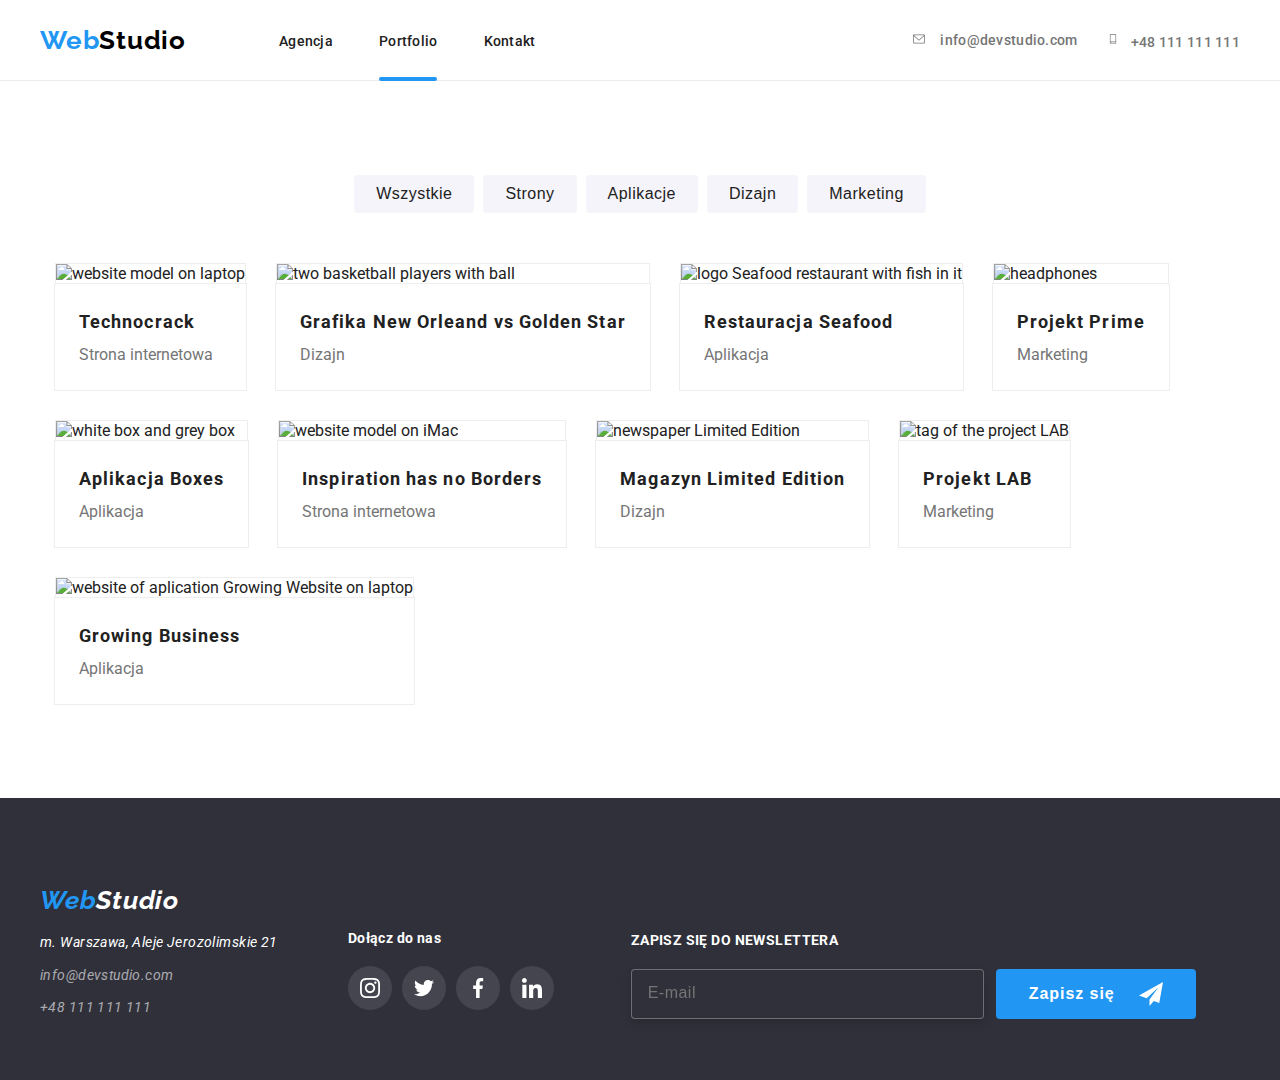
==== commit 08b214ef: "update" ====
--- a/portfolio.html
+++ b/portfolio.html
@@ -15,7 +15,7 @@
       crossorigin="anonymous"
       referrerpolicy="no-referrer"
     />
-    <link href="css/style.css" rel="stylesheet" />
+    <link href="css/main.min.css" rel="stylesheet" />
     <title>Portfolio</title>
   </head>
 
@@ -111,7 +111,7 @@
 
           <!-- PORTFOLIO ARTICLES -->
 
-          <ul class="portfolio__elements">
+          <ul class="portfolio__elements container">
             <li class="portfolio__item">
               <div class="portfolio__item-content">
                 <img
@@ -337,8 +337,8 @@
       <div class="footer__wrapper container">
         <!-- ADRESS -->
         <address class="footer__adress">
-          <a href="index.html" class="footer-logo logo"
-            >Web<span class="logo-footer">Studio</span></a
+          <a href="index.html" class="logo"
+            >Web<span class="logo logo--footer">Studio</span></a
           >
           <a
             class="footer__adress-map"
@@ -398,22 +398,26 @@
         </div>
         <!-- NEWSLETTER -->
 
-        <div class="newsletter">
+        <div class="footer__newsletter">
           <form>
-            <label class="newsletter__header" for="email-newsletter"
+            <label class="footer__newsletter-header" for="email-newsletter"
               >Zapisz się do newslettera</label
             >
-            <div class="newsletter__elements">
+            <div class="footer__newsletter-elements">
               <input
                 type="email"
                 name="email-newsletter"
                 placeholder="E-mail"
-                class="newsletter__input"
+                class="footer__newsletter-input"
                 required
               />
-              <button type="submit" class="newsletter__button">
+              <button type="submit" class="footer__newsletter-button">
                 Zapisz się
-                <svg width="24" height="24" class="newsletter__button-icon">
+                <svg
+                  width="24"
+                  height="24"
+                  class="footer__newsletter-button-icon"
+                >
                   <use
                     width="24"
                     height="24"
--- a/css/main.min.css
+++ b/css/main.min.css
@@ -0,0 +1 @@
+.example{display:-webkit-box;display:-ms-flexbox;display:flex;gap:30px}.example__image{background-color:#f5f4fa;border-radius:4px;margin-bottom:30px;padding:25px 100px}.example__header{font-size:14px;font-weight:bold;letter-spacing:.03em;margin-bottom:10px}.example__content{font-size:14px;line-height:1.7;letter-spacing:.03em;color:#757575}.footer{background-color:#2f303a}.footer__wrapper{padding-top:60px;padding-bottom:60px;display:-webkit-box;display:-ms-flexbox;display:flex}.footer__adress{font-size:14px;line-height:1.7;color:#fff;text-decoration:none;letter-spacing:.03em;display:-webkit-box;display:-ms-flexbox;display:flex;-webkit-box-orient:vertical;-webkit-box-direction:normal;-ms-flex-direction:column;flex-direction:column;margin-top:20px;gap:9px}.footer__adress-contact{font-size:14px;line-height:1.7;color:rgba(255,255,255,.6);text-decoration:none;letter-spacing:.03em;-webkit-transition:color 250ms cubic-bezier(0.4, 0, 0.2, 1);transition:color 250ms cubic-bezier(0.4, 0, 0.2, 1)}.footer__adress-contact:hover,.footer__adress-contact:focus{color:#2196f3}.footer__adress-map{-webkit-transition:color 250ms cubic-bezier(0.4, 0, 0.2, 1);transition:color 250ms cubic-bezier(0.4, 0, 0.2, 1)}.footer__adress-map:link,.footer__adress-map:visited{color:#fff;text-decoration:none}.footer__adress-map:hover{color:#2196f3}.footer__social{margin-left:70px;margin-top:72px}.footer__social-list{display:-webkit-box;display:-ms-flexbox;display:flex;gap:10px}.footer__social-header{padding-bottom:20px;font-weight:700;font-size:14px;letter-spacing:.03em;color:#fff}.footer__social-link-icon{border-radius:50%;fill:#fff;background-color:rgba(255,255,255,.1);-webkit-transition:background-color 250ms cubic-bezier(0.4, 0, 0.2, 1);transition:background-color 250ms cubic-bezier(0.4, 0, 0.2, 1)}.footer__social-link:hover .footer__social-link-icon{background-color:#2196f3;cursor:pointer}.footer__newsletter{margin-top:72px;margin-left:77px}.footer__newsletter-header{font-family:"Roboto";font-style:normal;font-weight:700;font-size:14px;line-height:16px;letter-spacing:.03em;text-transform:uppercase;color:#fff}.footer__newsletter-elements{display:-webkit-box;display:-ms-flexbox;display:flex}.footer__newsletter-input{border:1px solid rgba(255,255,255,.3);-webkit-filter:drop-shadow(0px 4px 4px rgba(0, 0, 0, 0.15));filter:drop-shadow(0px 4px 4px rgba(0, 0, 0, 0.15));border-radius:4px;padding:15px 158px 15px 16px;display:-webkit-box;display:-ms-flexbox;display:flex;-webkit-box-align:center;-ms-flex-align:center;align-items:center;color:rgba(255,255,255,.6);background-color:#2f303a;margin-top:20px;margin-right:12px}.footer__newsletter-input::-webkit-input-placeholder{font-weight:400;font-size:16px;line-height:20px;letter-spacing:.03em}.footer__newsletter-input::-moz-placeholder{font-weight:400;font-size:16px;line-height:20px;letter-spacing:.03em}.footer__newsletter-input:-ms-input-placeholder{font-weight:400;font-size:16px;line-height:20px;letter-spacing:.03em}.footer__newsletter-input::-ms-input-placeholder{font-weight:400;font-size:16px;line-height:20px;letter-spacing:.03em}.footer__newsletter-input::placeholder{font-weight:400;font-size:16px;line-height:20px;letter-spacing:.03em}.footer__newsletter-button{font-weight:700;font-size:16px;line-height:30px;letter-spacing:.06em;color:#fff;background-color:#2196f3;border:none;border-radius:4px;width:200px;height:50px;display:-webkit-box;display:-ms-flexbox;display:flex;-webkit-box-pack:center;-ms-flex-pack:center;justify-content:center;-webkit-box-align:center;-ms-flex-align:center;align-items:center;margin-top:20px;cursor:pointer}.footer__newsletter-button-icon{fill:#fff;margin-left:24px}.form{max-width:100%;display:-webkit-box;display:-ms-flexbox;display:flex;-webkit-box-orient:vertical;-webkit-box-direction:normal;-ms-flex-direction:column;flex-direction:column;-webkit-box-pack:center;-ms-flex-pack:center;justify-content:center;gap:10px}.form__elements{display:-webkit-box;display:-ms-flexbox;display:flex;-webkit-box-orient:vertical;-webkit-box-direction:normal;-ms-flex-direction:column;flex-direction:column;gap:4px}.form__label{position:relative;font-weight:400;font-size:12px;line-height:14px;color:#757575;letter-spacing:.01em}.form__input{padding-top:11px;padding-bottom:11px;padding-left:42px;border:1px solid rgba(33,33,33,.2);border-radius:4px;outline:none}.form__elements:focus-within .form__input{border:1px solid #2196f3}.form__elements:focus-within .form__icon{fill:#2196f3}.form__input-textarea{height:120px;resize:none;padding:12px 16px;border:1px solid rgba(33,33,33,.2);border-radius:4px;outline:none}.form__input-textarea::-webkit-input-placeholder{font-family:"Roboto";font-style:normal;font-weight:400;font-size:12px;line-height:14px;letter-spacing:.01em;color:rgba(117,117,117,.5)}.form__input-textarea::-moz-placeholder{font-family:"Roboto";font-style:normal;font-weight:400;font-size:12px;line-height:14px;letter-spacing:.01em;color:rgba(117,117,117,.5)}.form__input-textarea:-ms-input-placeholder{font-family:"Roboto";font-style:normal;font-weight:400;font-size:12px;line-height:14px;letter-spacing:.01em;color:rgba(117,117,117,.5)}.form__input-textarea::-ms-input-placeholder{font-family:"Roboto";font-style:normal;font-weight:400;font-size:12px;line-height:14px;letter-spacing:.01em;color:rgba(117,117,117,.5)}.form__input-textarea::placeholder{font-family:"Roboto";font-style:normal;font-weight:400;font-size:12px;line-height:14px;letter-spacing:.01em;color:rgba(117,117,117,.5)}.form__submit{padding:10px 76px;width:200px;height:50px;background-color:#2196f3;color:#fff;font-weight:700;font-size:16px;line-height:30px;border:none;border-radius:4px;display:-webkit-box;display:-ms-flexbox;display:flex;-webkit-box-align:center;-ms-flex-align:center;align-items:center;-webkit-box-pack:center;-ms-flex-pack:center;justify-content:center;margin-left:25%;margin-top:30px;cursor:pointer}.form__icon{position:absolute;top:32px;left:12px}.form__checkbox{font-weight:400;font-size:14px;line-height:24px;letter-spacing:.03em;position:relative}.form__checkbox-input{border:2px solid #212121;border-radius:2px;width:16px;height:15px;-webkit-appearance:none;-moz-appearance:none;appearance:none}.form__checkbox-regulations{color:#2196f3;text-decoration:underline}.form__checkbox-custom-icon{position:absolute;left:0;bottom:7px;opacity:0;border-radius:2px;fill:#fff}.form__checkbox-input:checked+.form__checkbox-custom-icon{background-color:#2196f3;border-color:#2196f3;opacity:1}.header{border-bottom:1px solid #ececec}.header__wrapper{display:-webkit-box;display:-ms-flexbox;display:flex;-webkit-box-pack:justify;-ms-flex-pack:justify;justify-content:space-between;-webkit-box-align:center;-ms-flex-align:center;align-items:center;padding-top:25px;padding-bottom:25px}.header__nav{display:-webkit-box;display:-ms-flexbox;display:flex;-webkit-box-align:center;-ms-flex-align:center;align-items:center;gap:93px}.header__nav-list{display:-webkit-box;display:-ms-flexbox;display:flex;gap:46px;position:relative}.header__nav-item{font-size:14px;text-decoration:none;letter-spacing:.02em;color:#212121;font-weight:500;-webkit-transition:color 250ms cubic-bezier(0.4, 0, 0.2, 1);transition:color 250ms cubic-bezier(0.4, 0, 0.2, 1)}.header__nav-item:hover,.header__nav-item:focus{color:#2196f3;cursor:pointer}.header__nav-item:hover::after,.header__nav-item:focus::after{content:"";width:58px;height:4px;top:46px;display:-webkit-box;display:-ms-flexbox;display:flex;-webkit-box-pack:center;-ms-flex-pack:center;justify-content:center;background-color:#2196f3;border-radius:2px;position:absolute}.header__contacts{display:-webkit-box;display:-ms-flexbox;display:flex;-webkit-box-align:center;-ms-flex-align:center;align-items:center;gap:30px}.header__contacts-item{font-size:14px;color:#757575;text-decoration:none;letter-spacing:.02em;font-weight:500;-webkit-transition:color 250ms cubic-bezier(0.4, 0, 0.2, 1);transition:color 250ms cubic-bezier(0.4, 0, 0.2, 1)}.header__contacts-item-icon{fill:#757575;margin-right:10px;padding:0;-webkit-transition:fill 250ms cubic-bezier(0.4, 0, 0.2, 1);transition:fill 250ms cubic-bezier(0.4, 0, 0.2, 1)}.header__contacts-item:hover,.header__contacts-item:focus{color:#2196f3;cursor:pointer}.header__contacts-item:hover .header__contacts-item-icon,.header__contacts-item:focus .header__contacts-item-icon{fill:#2196f3}.is-active::after{content:"";width:58px;height:4px;top:46px;display:-webkit-box;display:-ms-flexbox;display:flex;-webkit-box-pack:center;-ms-flex-pack:center;justify-content:center;background-color:#2196f3;border-radius:2px;position:absolute}.hero{background-color:#2f303a;background-image:-webkit-gradient(linear, left top, right top, from(rgba(47, 48, 58, 0.4)), color-stop(0%, rgba(47, 48, 58, 0.4))),url("../images/hero/hero-img.jpg");background-image:linear-gradient(90deg, rgba(47, 48, 58, 0.4) 0%, rgba(47, 48, 58, 0.4) 0%),url("../images/hero/hero-img.jpg");background-position:center;background-repeat:no-repeat;background-size:1600px;padding-top:200px;padding-bottom:200px;text-align:center;display:-webkit-box;display:-ms-flexbox;display:flex;-webkit-box-orient:vertical;-webkit-box-direction:normal;-ms-flex-direction:column;flex-direction:column;-webkit-box-align:center;-ms-flex-align:center;align-items:center}.hero__header{font-size:44px;line-height:1.36;color:#fff;font-weight:900;letter-spacing:.06em;text-transform:uppercase;text-align:center;max-width:696px;margin-bottom:30px}.hero__button{background-color:#2196f3;letter-spacing:.06em;font-weight:bold;border:none;border-radius:4px;padding:10px 41px 10px 42px}.hero__button:hover{cursor:pointer}.hero__button-content{font-size:16px;letter-spacing:.06em;line-height:1.87;color:#fff}.logo{color:#2196f3;font-family:"Raleway",sans-serif;font-size:26px;font-weight:bold;text-decoration:none;letter-spacing:.03em}.logo--second-part{color:#000}.logo--footer{color:#fff}.backdrop{outline:2px dashed green;position:fixed;left:0;top:0;width:100%;height:100%;background-color:rgba(0,0,0,.2)}.modal{position:absolute;top:calc(50% - 290px);left:calc(50% - 264px);max-width:528px;background-color:#fff;-webkit-box-shadow:0px 1px 3px rgba(0,0,0,.12),0px 1px 1px rgba(0,0,0,.14),0px 2px 1px rgba(0,0,0,.2);box-shadow:0px 1px 3px rgba(0,0,0,.12),0px 1px 1px rgba(0,0,0,.14),0px 2px 1px rgba(0,0,0,.2);border-radius:4px;-webkit-transform:scale(1);transform:scale(1);padding:40px;-webkit-transition:-webkit-transform 500ms ease;transition:-webkit-transform 500ms ease;transition:transform 500ms ease;transition:transform 500ms ease, -webkit-transform 500ms ease}.modal__close-button{position:absolute;right:8px;top:8px;width:30px;height:30px;background:#fff;border:1px solid rgba(0,0,0,.1);border-radius:50%;cursor:pointer}.modal__header{font-weight:700;font-size:20px;line-height:23px;text-align:center;letter-spacing:.03em;color:#212121;margin-bottom:12px}.is-hidden{opacity:0;visibility:hidden;pointer-events:none;-webkit-transition:opacity 500ms 500ms ease,visibility 500ms 500ms ease,-webkit-transform 500ms 500ms ease;transition:opacity 500ms 500ms ease,visibility 500ms 500ms ease,-webkit-transform 500ms 500ms ease;transition:opacity 500ms 500ms ease,visibility 500ms 500ms ease,transform 500ms 500ms ease;transition:opacity 500ms 500ms ease,visibility 500ms 500ms ease,transform 500ms 500ms ease,-webkit-transform 500ms 500ms ease}.is-hidden .modal{-webkit-transform:scale(0.5);transform:scale(0.5)}.our-clients__header{margin-bottom:50px;text-align:center;font-weight:700;font-size:36px;line-height:42px;letter-spacing:.03em}.our-clients__list{display:-webkit-box;display:-ms-flexbox;display:flex;gap:30px}.our-clients__item{border:1px solid #afb1b8;border-radius:4px;-webkit-transition:border-color 250ms cubic-bezier(0.4, 0, 0.2, 1);transition:border-color 250ms cubic-bezier(0.4, 0, 0.2, 1)}.our-clients__item:hover,.our-clients__item:focus{border-color:#2196f3;cursor:pointer}.our-clients__item-icon{fill:#afb1b8;-webkit-transition:fill 250ms cubic-bezier(0.4, 0, 0.2, 1);transition:fill 250ms cubic-bezier(0.4, 0, 0.2, 1)}.our-clients__item-icon:hover,.our-clients__item-icon:focus{fill:#2196f3;cursor:pointer}.team{padding-top:94px;padding-bottom:94px}.team--bgcolor{background-color:#f5f4fa}.team__header{font-size:36px;font-weight:bold;text-align:center;letter-spacing:.03em;margin-bottom:50px}.team__list{display:-webkit-box;display:-ms-flexbox;display:flex;gap:30px;-webkit-box-pack:center;-ms-flex-pack:center;justify-content:center}.team__list-item{-webkit-box-shadow:0px 2px 1px 0px rgba(0,0,0,.2);box-shadow:0px 2px 1px 0px rgba(0,0,0,.2);-webkit-box-shadow:0px 1px 1px 0px rgba(0,0,0,.1411764706);box-shadow:0px 1px 1px 0px rgba(0,0,0,.1411764706);-webkit-box-shadow:0px 1px 3px 0px rgba(0,0,0,.1215686275);box-shadow:0px 1px 3px 0px rgba(0,0,0,.1215686275);border-radius:0px 0px 4px 4px;background:#fff}.team__employee-name{padding:30px 99px 10px 99px;font-size:16px;font-weight:medium;letter-spacing:.03em}.team__employee-job{text-align:center;padding-bottom:30px;color:#757575;font-size:16px;letter-spacing:.03em}.team__social-list{display:-webkit-box;display:-ms-flexbox;display:flex;gap:10px;margin-right:32px;margin-left:32px;margin-bottom:30px}.team__social-link{fill:#afb1b8;-webkit-transition:fill 250ms cubic-bezier(0.4, 0, 0.2, 1);transition:fill 250ms cubic-bezier(0.4, 0, 0.2, 1)}.team__social-link-wrapper{background-color:#fff;border-radius:50%;-webkit-transition:background-color 250ms cubic-bezier(0.4, 0, 0.2, 1);transition:background-color 250ms cubic-bezier(0.4, 0, 0.2, 1)}.team__social-link:hover .team__social-icon,.team__social-link:focus .team__social-icon{fill:#fff;cursor:pointer}.team__social-link:hover .team__social-link-wrapper,.team__social-link:focus .team__social-link-wrapper{background-color:#2196f3;cursor:pointer}.portfolio{padding:94px 0}.portfolio__navigation{display:-webkit-box;display:-ms-flexbox;display:flex;gap:9px;-webkit-box-pack:center;-ms-flex-pack:center;justify-content:center;margin-bottom:50px}.portfolio__navigation-button{font-size:16px;font-weight:500;line-height:1.62;letter-spacing:.03em;background-color:#f5f4fa;color:#212121;border:none;border-radius:4px;padding:6px 22px;-webkit-transition:background-color 250ms cubic-bezier(0.4, 0, 0.2, 1);transition:background-color 250ms cubic-bezier(0.4, 0, 0.2, 1)}.portfolio__navigation-button:hover{background-color:#2196f3;color:#fff;cursor:pointer;-webkit-box-shadow:0px 3px 1px rgba(0,0,0,.1),0px 1px 2px rgba(0,0,0,.08),0px 2px 2px rgba(0,0,0,.12);box-shadow:0px 3px 1px rgba(0,0,0,.1),0px 1px 2px rgba(0,0,0,.08),0px 2px 2px rgba(0,0,0,.12)}.portfolio__navigation-button:focus{background-color:#2196f3;color:#fff;-webkit-box-shadow:0px 3px 1px rgba(0,0,0,.1),0px 1px 2px rgba(0,0,0,.08),0px 2px 2px rgba(0,0,0,.12);box-shadow:0px 3px 1px rgba(0,0,0,.1),0px 1px 2px rgba(0,0,0,.08),0px 2px 2px rgba(0,0,0,.12)}.portfolio__elements{display:-webkit-box;display:-ms-flexbox;display:flex;-ms-flex-wrap:wrap;flex-wrap:wrap;gap:30px}.portfolio__item-content{border:1px solid #eee;background:#fff;position:relative;overflow:hidden}.portfolio__item-overlay{position:absolute;left:0;top:0;background-color:rgba(33,150,243,.9);width:100%;height:100%;-webkit-transform:translateY(100%);transform:translateY(100%);-webkit-transition:-webkit-transform 250ms cubic-bezier(0.4, 0, 0.2, 1);transition:-webkit-transform 250ms cubic-bezier(0.4, 0, 0.2, 1);transition:transform 250ms cubic-bezier(0.4, 0, 0.2, 1);transition:transform 250ms cubic-bezier(0.4, 0, 0.2, 1), -webkit-transform 250ms cubic-bezier(0.4, 0, 0.2, 1);font-weight:400;font-size:18px;letter-spacing:.03em;line-height:1.55;color:#fff;padding:49px 45px 49px 24px}.portfolio__item:hover,.portfolio__item:focus{-webkit-box-shadow:0px 1px 1px rgba(0,0,0,.12),0px 4px 4px rgba(0,0,0,.06),1px 4px 6px rgba(0,0,0,.16);box-shadow:0px 1px 1px rgba(0,0,0,.12),0px 4px 4px rgba(0,0,0,.06),1px 4px 6px rgba(0,0,0,.16);cursor:pointer}.portfolio__item:hover .portfolio__item-overlay,.portfolio__item:focus .portfolio__item-overlay{-webkit-transform:translateY(0);transform:translateY(0)}.portfolio__item-description{padding:20px 24px;outline:1px solid #eee}.portfolio__item-description-header{font-size:18px;line-height:2;letter-spacing:.06em;font-weight:bold;color:#212121}.portfolio__item-description-category{font-size:16px;line-height:1.87;letter-spacing:.03;color:#757575}.what-we-do{padding-top:0px}.what-we-do__header{text-align:center;margin-bottom:50px;font-size:36px;font-weight:bold}.what-we-do__list{display:-webkit-box;display:-ms-flexbox;display:flex;-webkit-box-pack:center;-ms-flex-pack:center;justify-content:center;gap:30px}.what-we-do__list-item{position:relative}.what-we-do__list-item-description{position:absolute;left:0;bottom:3px;padding-top:27px;padding-bottom:27px;width:100%;background-color:rgba(47,48,58,.8);text-transform:uppercase;color:#fff;text-align:center;font-weight:700;font-size:14px;letter-spacing:.03em;line-height:16px}*{margin:0;padding:0}ul{list-style-type:none}.page-content{font-family:"Roboto",sans-serif;color:#212121}.container{width:1200px;margin:0 auto;padding-left:15px;padding-right:15px}.section{padding-top:94px;padding-bottom:94px}/*# sourceMappingURL=main.min.css.map */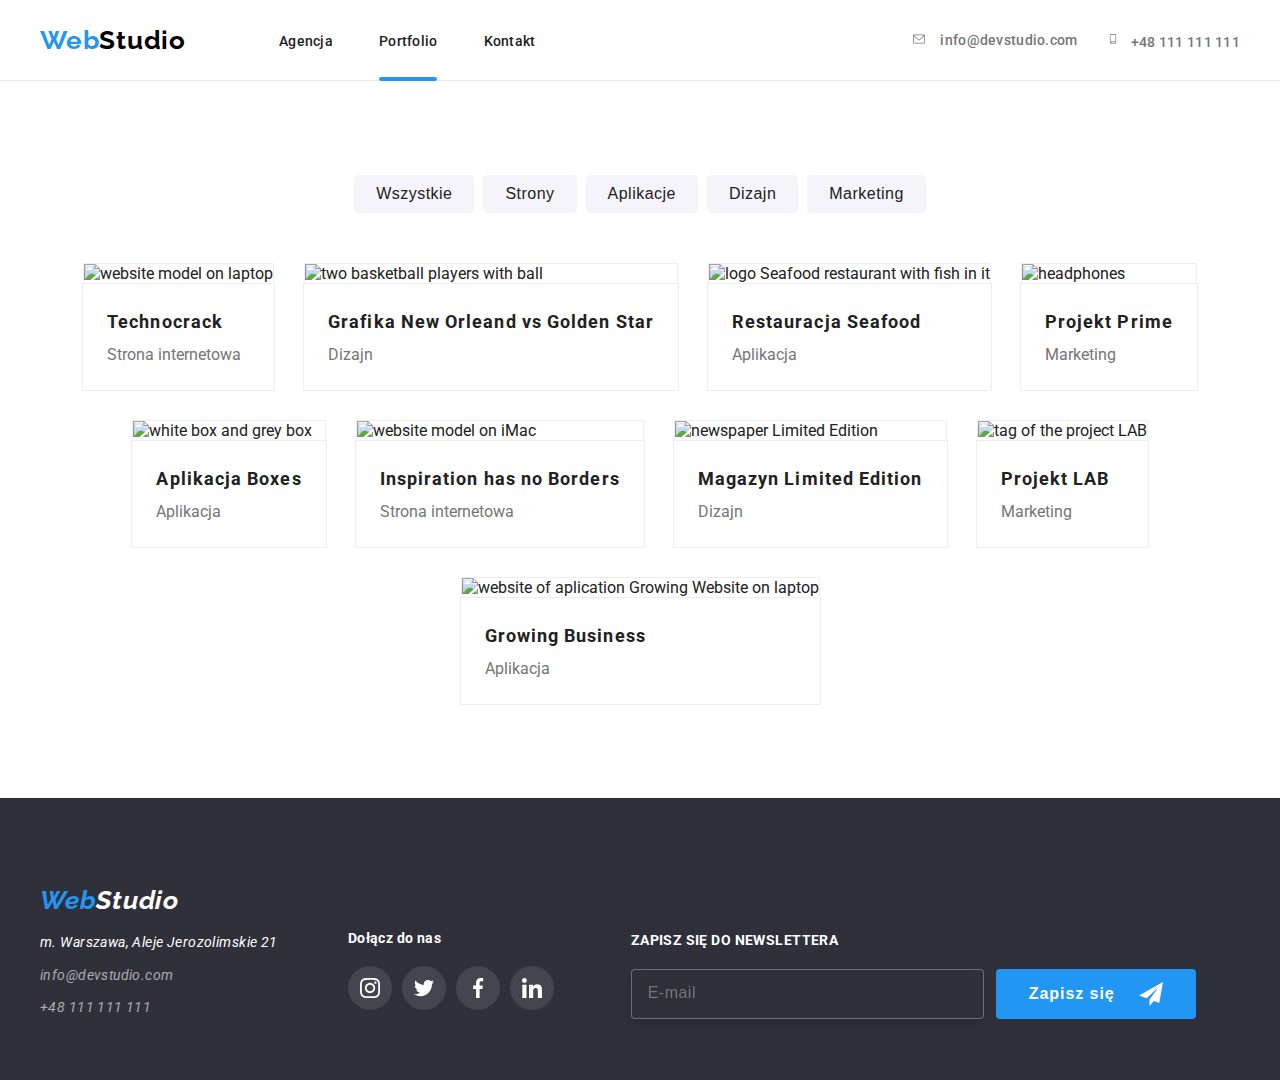
==== commit d942693c: "up" ====
--- a/portfolio.html
+++ b/portfolio.html
@@ -36,7 +36,9 @@
                     <a class="header__nav-item" href="index.html">Agencja</a>
                   </li>
                   <li>
-                    <a class="header__nav-item is-active" href="portfolio.html"
+                    <a
+                      class="header__nav-item header__nav-item--is-active"
+                      href="portfolio.html"
                       >Portfolio</a
                     >
                   </li>
@@ -77,7 +79,7 @@
     <main>
       <!-- PORTFOLIO NAVIGATION -->
 
-      <div class="portfolio container">
+      <div class="portfolio">
         <section>
           <div>
             <ul class="portfolio__navigation">
@@ -111,7 +113,7 @@
 
           <!-- PORTFOLIO ARTICLES -->
 
-          <ul class="portfolio__elements container">
+          <ul class="portfolio__elements">
             <li class="portfolio__item">
               <div class="portfolio__item-content">
                 <img
--- a/css/main.min.css
+++ b/css/main.min.css
@@ -1 +1 @@
-.example{display:-webkit-box;display:-ms-flexbox;display:flex;gap:30px}.example__image{background-color:#f5f4fa;border-radius:4px;margin-bottom:30px;padding:25px 100px}.example__header{font-size:14px;font-weight:bold;letter-spacing:.03em;margin-bottom:10px}.example__content{font-size:14px;line-height:1.7;letter-spacing:.03em;color:#757575}.footer{background-color:#2f303a}.footer__wrapper{padding-top:60px;padding-bottom:60px;display:-webkit-box;display:-ms-flexbox;display:flex}.footer__adress{font-size:14px;line-height:1.7;color:#fff;text-decoration:none;letter-spacing:.03em;display:-webkit-box;display:-ms-flexbox;display:flex;-webkit-box-orient:vertical;-webkit-box-direction:normal;-ms-flex-direction:column;flex-direction:column;margin-top:20px;gap:9px}.footer__adress-contact{font-size:14px;line-height:1.7;color:rgba(255,255,255,.6);text-decoration:none;letter-spacing:.03em;-webkit-transition:color 250ms cubic-bezier(0.4, 0, 0.2, 1);transition:color 250ms cubic-bezier(0.4, 0, 0.2, 1)}.footer__adress-contact:hover,.footer__adress-contact:focus{color:#2196f3}.footer__adress-map{-webkit-transition:color 250ms cubic-bezier(0.4, 0, 0.2, 1);transition:color 250ms cubic-bezier(0.4, 0, 0.2, 1)}.footer__adress-map:link,.footer__adress-map:visited{color:#fff;text-decoration:none}.footer__adress-map:hover{color:#2196f3}.footer__social{margin-left:70px;margin-top:72px}.footer__social-list{display:-webkit-box;display:-ms-flexbox;display:flex;gap:10px}.footer__social-header{padding-bottom:20px;font-weight:700;font-size:14px;letter-spacing:.03em;color:#fff}.footer__social-link-icon{border-radius:50%;fill:#fff;background-color:rgba(255,255,255,.1);-webkit-transition:background-color 250ms cubic-bezier(0.4, 0, 0.2, 1);transition:background-color 250ms cubic-bezier(0.4, 0, 0.2, 1)}.footer__social-link:hover .footer__social-link-icon{background-color:#2196f3;cursor:pointer}.footer__newsletter{margin-top:72px;margin-left:77px}.footer__newsletter-header{font-family:"Roboto";font-style:normal;font-weight:700;font-size:14px;line-height:16px;letter-spacing:.03em;text-transform:uppercase;color:#fff}.footer__newsletter-elements{display:-webkit-box;display:-ms-flexbox;display:flex}.footer__newsletter-input{border:1px solid rgba(255,255,255,.3);-webkit-filter:drop-shadow(0px 4px 4px rgba(0, 0, 0, 0.15));filter:drop-shadow(0px 4px 4px rgba(0, 0, 0, 0.15));border-radius:4px;padding:15px 158px 15px 16px;display:-webkit-box;display:-ms-flexbox;display:flex;-webkit-box-align:center;-ms-flex-align:center;align-items:center;color:rgba(255,255,255,.6);background-color:#2f303a;margin-top:20px;margin-right:12px}.footer__newsletter-input::-webkit-input-placeholder{font-weight:400;font-size:16px;line-height:20px;letter-spacing:.03em}.footer__newsletter-input::-moz-placeholder{font-weight:400;font-size:16px;line-height:20px;letter-spacing:.03em}.footer__newsletter-input:-ms-input-placeholder{font-weight:400;font-size:16px;line-height:20px;letter-spacing:.03em}.footer__newsletter-input::-ms-input-placeholder{font-weight:400;font-size:16px;line-height:20px;letter-spacing:.03em}.footer__newsletter-input::placeholder{font-weight:400;font-size:16px;line-height:20px;letter-spacing:.03em}.footer__newsletter-button{font-weight:700;font-size:16px;line-height:30px;letter-spacing:.06em;color:#fff;background-color:#2196f3;border:none;border-radius:4px;width:200px;height:50px;display:-webkit-box;display:-ms-flexbox;display:flex;-webkit-box-pack:center;-ms-flex-pack:center;justify-content:center;-webkit-box-align:center;-ms-flex-align:center;align-items:center;margin-top:20px;cursor:pointer}.footer__newsletter-button-icon{fill:#fff;margin-left:24px}.form{max-width:100%;display:-webkit-box;display:-ms-flexbox;display:flex;-webkit-box-orient:vertical;-webkit-box-direction:normal;-ms-flex-direction:column;flex-direction:column;-webkit-box-pack:center;-ms-flex-pack:center;justify-content:center;gap:10px}.form__elements{display:-webkit-box;display:-ms-flexbox;display:flex;-webkit-box-orient:vertical;-webkit-box-direction:normal;-ms-flex-direction:column;flex-direction:column;gap:4px}.form__label{position:relative;font-weight:400;font-size:12px;line-height:14px;color:#757575;letter-spacing:.01em}.form__input{padding-top:11px;padding-bottom:11px;padding-left:42px;border:1px solid rgba(33,33,33,.2);border-radius:4px;outline:none}.form__elements:focus-within .form__input{border:1px solid #2196f3}.form__elements:focus-within .form__icon{fill:#2196f3}.form__input-textarea{height:120px;resize:none;padding:12px 16px;border:1px solid rgba(33,33,33,.2);border-radius:4px;outline:none}.form__input-textarea::-webkit-input-placeholder{font-family:"Roboto";font-style:normal;font-weight:400;font-size:12px;line-height:14px;letter-spacing:.01em;color:rgba(117,117,117,.5)}.form__input-textarea::-moz-placeholder{font-family:"Roboto";font-style:normal;font-weight:400;font-size:12px;line-height:14px;letter-spacing:.01em;color:rgba(117,117,117,.5)}.form__input-textarea:-ms-input-placeholder{font-family:"Roboto";font-style:normal;font-weight:400;font-size:12px;line-height:14px;letter-spacing:.01em;color:rgba(117,117,117,.5)}.form__input-textarea::-ms-input-placeholder{font-family:"Roboto";font-style:normal;font-weight:400;font-size:12px;line-height:14px;letter-spacing:.01em;color:rgba(117,117,117,.5)}.form__input-textarea::placeholder{font-family:"Roboto";font-style:normal;font-weight:400;font-size:12px;line-height:14px;letter-spacing:.01em;color:rgba(117,117,117,.5)}.form__submit{padding:10px 76px;width:200px;height:50px;background-color:#2196f3;color:#fff;font-weight:700;font-size:16px;line-height:30px;border:none;border-radius:4px;display:-webkit-box;display:-ms-flexbox;display:flex;-webkit-box-align:center;-ms-flex-align:center;align-items:center;-webkit-box-pack:center;-ms-flex-pack:center;justify-content:center;margin-left:25%;margin-top:30px;cursor:pointer}.form__icon{position:absolute;top:32px;left:12px}.form__checkbox{font-weight:400;font-size:14px;line-height:24px;letter-spacing:.03em;position:relative}.form__checkbox-input{border:2px solid #212121;border-radius:2px;width:16px;height:15px;-webkit-appearance:none;-moz-appearance:none;appearance:none}.form__checkbox-regulations{color:#2196f3;text-decoration:underline}.form__checkbox-custom-icon{position:absolute;left:0;bottom:7px;opacity:0;border-radius:2px;fill:#fff}.form__checkbox-input:checked+.form__checkbox-custom-icon{background-color:#2196f3;border-color:#2196f3;opacity:1}.header{border-bottom:1px solid #ececec}.header__wrapper{display:-webkit-box;display:-ms-flexbox;display:flex;-webkit-box-pack:justify;-ms-flex-pack:justify;justify-content:space-between;-webkit-box-align:center;-ms-flex-align:center;align-items:center;padding-top:25px;padding-bottom:25px}.header__nav{display:-webkit-box;display:-ms-flexbox;display:flex;-webkit-box-align:center;-ms-flex-align:center;align-items:center;gap:93px}.header__nav-list{display:-webkit-box;display:-ms-flexbox;display:flex;gap:46px;position:relative}.header__nav-item{font-size:14px;text-decoration:none;letter-spacing:.02em;color:#212121;font-weight:500;-webkit-transition:color 250ms cubic-bezier(0.4, 0, 0.2, 1);transition:color 250ms cubic-bezier(0.4, 0, 0.2, 1)}.header__nav-item:hover,.header__nav-item:focus{color:#2196f3;cursor:pointer}.header__nav-item:hover::after,.header__nav-item:focus::after{content:"";width:58px;height:4px;top:46px;display:-webkit-box;display:-ms-flexbox;display:flex;-webkit-box-pack:center;-ms-flex-pack:center;justify-content:center;background-color:#2196f3;border-radius:2px;position:absolute}.header__contacts{display:-webkit-box;display:-ms-flexbox;display:flex;-webkit-box-align:center;-ms-flex-align:center;align-items:center;gap:30px}.header__contacts-item{font-size:14px;color:#757575;text-decoration:none;letter-spacing:.02em;font-weight:500;-webkit-transition:color 250ms cubic-bezier(0.4, 0, 0.2, 1);transition:color 250ms cubic-bezier(0.4, 0, 0.2, 1)}.header__contacts-item-icon{fill:#757575;margin-right:10px;padding:0;-webkit-transition:fill 250ms cubic-bezier(0.4, 0, 0.2, 1);transition:fill 250ms cubic-bezier(0.4, 0, 0.2, 1)}.header__contacts-item:hover,.header__contacts-item:focus{color:#2196f3;cursor:pointer}.header__contacts-item:hover .header__contacts-item-icon,.header__contacts-item:focus .header__contacts-item-icon{fill:#2196f3}.is-active::after{content:"";width:58px;height:4px;top:46px;display:-webkit-box;display:-ms-flexbox;display:flex;-webkit-box-pack:center;-ms-flex-pack:center;justify-content:center;background-color:#2196f3;border-radius:2px;position:absolute}.hero{background-color:#2f303a;background-image:-webkit-gradient(linear, left top, right top, from(rgba(47, 48, 58, 0.4)), color-stop(0%, rgba(47, 48, 58, 0.4))),url("../images/hero/hero-img.jpg");background-image:linear-gradient(90deg, rgba(47, 48, 58, 0.4) 0%, rgba(47, 48, 58, 0.4) 0%),url("../images/hero/hero-img.jpg");background-position:center;background-repeat:no-repeat;background-size:1600px;padding-top:200px;padding-bottom:200px;text-align:center;display:-webkit-box;display:-ms-flexbox;display:flex;-webkit-box-orient:vertical;-webkit-box-direction:normal;-ms-flex-direction:column;flex-direction:column;-webkit-box-align:center;-ms-flex-align:center;align-items:center}.hero__header{font-size:44px;line-height:1.36;color:#fff;font-weight:900;letter-spacing:.06em;text-transform:uppercase;text-align:center;max-width:696px;margin-bottom:30px}.hero__button{background-color:#2196f3;letter-spacing:.06em;font-weight:bold;border:none;border-radius:4px;padding:10px 41px 10px 42px}.hero__button:hover{cursor:pointer}.hero__button-content{font-size:16px;letter-spacing:.06em;line-height:1.87;color:#fff}.logo{color:#2196f3;font-family:"Raleway",sans-serif;font-size:26px;font-weight:bold;text-decoration:none;letter-spacing:.03em}.logo--second-part{color:#000}.logo--footer{color:#fff}.backdrop{outline:2px dashed green;position:fixed;left:0;top:0;width:100%;height:100%;background-color:rgba(0,0,0,.2)}.modal{position:absolute;top:calc(50% - 290px);left:calc(50% - 264px);max-width:528px;background-color:#fff;-webkit-box-shadow:0px 1px 3px rgba(0,0,0,.12),0px 1px 1px rgba(0,0,0,.14),0px 2px 1px rgba(0,0,0,.2);box-shadow:0px 1px 3px rgba(0,0,0,.12),0px 1px 1px rgba(0,0,0,.14),0px 2px 1px rgba(0,0,0,.2);border-radius:4px;-webkit-transform:scale(1);transform:scale(1);padding:40px;-webkit-transition:-webkit-transform 500ms ease;transition:-webkit-transform 500ms ease;transition:transform 500ms ease;transition:transform 500ms ease, -webkit-transform 500ms ease}.modal__close-button{position:absolute;right:8px;top:8px;width:30px;height:30px;background:#fff;border:1px solid rgba(0,0,0,.1);border-radius:50%;cursor:pointer}.modal__header{font-weight:700;font-size:20px;line-height:23px;text-align:center;letter-spacing:.03em;color:#212121;margin-bottom:12px}.is-hidden{opacity:0;visibility:hidden;pointer-events:none;-webkit-transition:opacity 500ms 500ms ease,visibility 500ms 500ms ease,-webkit-transform 500ms 500ms ease;transition:opacity 500ms 500ms ease,visibility 500ms 500ms ease,-webkit-transform 500ms 500ms ease;transition:opacity 500ms 500ms ease,visibility 500ms 500ms ease,transform 500ms 500ms ease;transition:opacity 500ms 500ms ease,visibility 500ms 500ms ease,transform 500ms 500ms ease,-webkit-transform 500ms 500ms ease}.is-hidden .modal{-webkit-transform:scale(0.5);transform:scale(0.5)}.our-clients__header{margin-bottom:50px;text-align:center;font-weight:700;font-size:36px;line-height:42px;letter-spacing:.03em}.our-clients__list{display:-webkit-box;display:-ms-flexbox;display:flex;gap:30px}.our-clients__item{border:1px solid #afb1b8;border-radius:4px;-webkit-transition:border-color 250ms cubic-bezier(0.4, 0, 0.2, 1);transition:border-color 250ms cubic-bezier(0.4, 0, 0.2, 1)}.our-clients__item:hover,.our-clients__item:focus{border-color:#2196f3;cursor:pointer}.our-clients__item-icon{fill:#afb1b8;-webkit-transition:fill 250ms cubic-bezier(0.4, 0, 0.2, 1);transition:fill 250ms cubic-bezier(0.4, 0, 0.2, 1)}.our-clients__item-icon:hover,.our-clients__item-icon:focus{fill:#2196f3;cursor:pointer}.team{padding-top:94px;padding-bottom:94px}.team--bgcolor{background-color:#f5f4fa}.team__header{font-size:36px;font-weight:bold;text-align:center;letter-spacing:.03em;margin-bottom:50px}.team__list{display:-webkit-box;display:-ms-flexbox;display:flex;gap:30px;-webkit-box-pack:center;-ms-flex-pack:center;justify-content:center}.team__list-item{-webkit-box-shadow:0px 2px 1px 0px rgba(0,0,0,.2);box-shadow:0px 2px 1px 0px rgba(0,0,0,.2);-webkit-box-shadow:0px 1px 1px 0px rgba(0,0,0,.1411764706);box-shadow:0px 1px 1px 0px rgba(0,0,0,.1411764706);-webkit-box-shadow:0px 1px 3px 0px rgba(0,0,0,.1215686275);box-shadow:0px 1px 3px 0px rgba(0,0,0,.1215686275);border-radius:0px 0px 4px 4px;background:#fff}.team__employee-name{padding:30px 99px 10px 99px;font-size:16px;font-weight:medium;letter-spacing:.03em}.team__employee-job{text-align:center;padding-bottom:30px;color:#757575;font-size:16px;letter-spacing:.03em}.team__social-list{display:-webkit-box;display:-ms-flexbox;display:flex;gap:10px;margin-right:32px;margin-left:32px;margin-bottom:30px}.team__social-link{fill:#afb1b8;-webkit-transition:fill 250ms cubic-bezier(0.4, 0, 0.2, 1);transition:fill 250ms cubic-bezier(0.4, 0, 0.2, 1)}.team__social-link-wrapper{background-color:#fff;border-radius:50%;-webkit-transition:background-color 250ms cubic-bezier(0.4, 0, 0.2, 1);transition:background-color 250ms cubic-bezier(0.4, 0, 0.2, 1)}.team__social-link:hover .team__social-icon,.team__social-link:focus .team__social-icon{fill:#fff;cursor:pointer}.team__social-link:hover .team__social-link-wrapper,.team__social-link:focus .team__social-link-wrapper{background-color:#2196f3;cursor:pointer}.portfolio{padding:94px 0}.portfolio__navigation{display:-webkit-box;display:-ms-flexbox;display:flex;gap:9px;-webkit-box-pack:center;-ms-flex-pack:center;justify-content:center;margin-bottom:50px}.portfolio__navigation-button{font-size:16px;font-weight:500;line-height:1.62;letter-spacing:.03em;background-color:#f5f4fa;color:#212121;border:none;border-radius:4px;padding:6px 22px;-webkit-transition:background-color 250ms cubic-bezier(0.4, 0, 0.2, 1);transition:background-color 250ms cubic-bezier(0.4, 0, 0.2, 1)}.portfolio__navigation-button:hover{background-color:#2196f3;color:#fff;cursor:pointer;-webkit-box-shadow:0px 3px 1px rgba(0,0,0,.1),0px 1px 2px rgba(0,0,0,.08),0px 2px 2px rgba(0,0,0,.12);box-shadow:0px 3px 1px rgba(0,0,0,.1),0px 1px 2px rgba(0,0,0,.08),0px 2px 2px rgba(0,0,0,.12)}.portfolio__navigation-button:focus{background-color:#2196f3;color:#fff;-webkit-box-shadow:0px 3px 1px rgba(0,0,0,.1),0px 1px 2px rgba(0,0,0,.08),0px 2px 2px rgba(0,0,0,.12);box-shadow:0px 3px 1px rgba(0,0,0,.1),0px 1px 2px rgba(0,0,0,.08),0px 2px 2px rgba(0,0,0,.12)}.portfolio__elements{display:-webkit-box;display:-ms-flexbox;display:flex;-ms-flex-wrap:wrap;flex-wrap:wrap;gap:30px}.portfolio__item-content{border:1px solid #eee;background:#fff;position:relative;overflow:hidden}.portfolio__item-overlay{position:absolute;left:0;top:0;background-color:rgba(33,150,243,.9);width:100%;height:100%;-webkit-transform:translateY(100%);transform:translateY(100%);-webkit-transition:-webkit-transform 250ms cubic-bezier(0.4, 0, 0.2, 1);transition:-webkit-transform 250ms cubic-bezier(0.4, 0, 0.2, 1);transition:transform 250ms cubic-bezier(0.4, 0, 0.2, 1);transition:transform 250ms cubic-bezier(0.4, 0, 0.2, 1), -webkit-transform 250ms cubic-bezier(0.4, 0, 0.2, 1);font-weight:400;font-size:18px;letter-spacing:.03em;line-height:1.55;color:#fff;padding:49px 45px 49px 24px}.portfolio__item:hover,.portfolio__item:focus{-webkit-box-shadow:0px 1px 1px rgba(0,0,0,.12),0px 4px 4px rgba(0,0,0,.06),1px 4px 6px rgba(0,0,0,.16);box-shadow:0px 1px 1px rgba(0,0,0,.12),0px 4px 4px rgba(0,0,0,.06),1px 4px 6px rgba(0,0,0,.16);cursor:pointer}.portfolio__item:hover .portfolio__item-overlay,.portfolio__item:focus .portfolio__item-overlay{-webkit-transform:translateY(0);transform:translateY(0)}.portfolio__item-description{padding:20px 24px;outline:1px solid #eee}.portfolio__item-description-header{font-size:18px;line-height:2;letter-spacing:.06em;font-weight:bold;color:#212121}.portfolio__item-description-category{font-size:16px;line-height:1.87;letter-spacing:.03;color:#757575}.what-we-do{padding-top:0px}.what-we-do__header{text-align:center;margin-bottom:50px;font-size:36px;font-weight:bold}.what-we-do__list{display:-webkit-box;display:-ms-flexbox;display:flex;-webkit-box-pack:center;-ms-flex-pack:center;justify-content:center;gap:30px}.what-we-do__list-item{position:relative}.what-we-do__list-item-description{position:absolute;left:0;bottom:3px;padding-top:27px;padding-bottom:27px;width:100%;background-color:rgba(47,48,58,.8);text-transform:uppercase;color:#fff;text-align:center;font-weight:700;font-size:14px;letter-spacing:.03em;line-height:16px}*{margin:0;padding:0}ul{list-style-type:none}.page-content{font-family:"Roboto",sans-serif;color:#212121}.container{width:1200px;margin:0 auto;padding-left:15px;padding-right:15px}.section{padding-top:94px;padding-bottom:94px}/*# sourceMappingURL=main.min.css.map */+.example{display:-webkit-box;display:-ms-flexbox;display:flex;gap:30px}.example__image{background-color:#f5f4fa;border-radius:4px;margin-bottom:30px;padding:25px 100px}.example__header{font-size:14px;font-weight:bold;letter-spacing:.03em;margin-bottom:10px}.example__content{font-size:14px;line-height:1.7;letter-spacing:.03em;color:#757575}.footer{background-color:#2f303a}.footer__wrapper{padding-top:60px;padding-bottom:60px;display:-webkit-box;display:-ms-flexbox;display:flex}.footer__adress{font-size:14px;line-height:1.7;color:#fff;text-decoration:none;letter-spacing:.03em;display:-webkit-box;display:-ms-flexbox;display:flex;-webkit-box-orient:vertical;-webkit-box-direction:normal;-ms-flex-direction:column;flex-direction:column;margin-top:20px;gap:9px}.footer__adress-contact{font-size:14px;line-height:1.7;color:rgba(255,255,255,.6);text-decoration:none;letter-spacing:.03em;-webkit-transition:color 250ms cubic-bezier(0.4, 0, 0.2, 1);transition:color 250ms cubic-bezier(0.4, 0, 0.2, 1)}.footer__adress-contact:hover,.footer__adress-contact:focus{color:#2196f3}.footer__adress-map{-webkit-transition:color 250ms cubic-bezier(0.4, 0, 0.2, 1);transition:color 250ms cubic-bezier(0.4, 0, 0.2, 1)}.footer__adress-map:link,.footer__adress-map:visited{color:#fff;text-decoration:none}.footer__adress-map:hover{color:#2196f3}.footer__social{margin-left:70px;margin-top:72px}.footer__social-list{display:-webkit-box;display:-ms-flexbox;display:flex;gap:10px}.footer__social-header{padding-bottom:20px;font-weight:700;font-size:14px;letter-spacing:.03em;color:#fff}.footer__social-link-icon{border-radius:50%;fill:#fff;background-color:rgba(255,255,255,.1);-webkit-transition:background-color 250ms cubic-bezier(0.4, 0, 0.2, 1);transition:background-color 250ms cubic-bezier(0.4, 0, 0.2, 1)}.footer__social-link:hover .footer__social-link-icon{background-color:#2196f3;cursor:pointer}.footer__newsletter{margin-top:72px;margin-left:77px}.footer__newsletter-header{font-family:"Roboto";font-style:normal;font-weight:700;font-size:14px;line-height:16px;letter-spacing:.03em;text-transform:uppercase;color:#fff}.footer__newsletter-elements{display:-webkit-box;display:-ms-flexbox;display:flex}.footer__newsletter-input{border:1px solid rgba(255,255,255,.3);-webkit-filter:drop-shadow(0px 4px 4px rgba(0, 0, 0, 0.15));filter:drop-shadow(0px 4px 4px rgba(0, 0, 0, 0.15));border-radius:4px;padding:15px 158px 15px 16px;display:-webkit-box;display:-ms-flexbox;display:flex;-webkit-box-align:center;-ms-flex-align:center;align-items:center;color:rgba(255,255,255,.6);background-color:#2f303a;margin-top:20px;margin-right:12px}.footer__newsletter-input::-webkit-input-placeholder{font-weight:400;font-size:16px;line-height:20px;letter-spacing:.03em}.footer__newsletter-input::-moz-placeholder{font-weight:400;font-size:16px;line-height:20px;letter-spacing:.03em}.footer__newsletter-input:-ms-input-placeholder{font-weight:400;font-size:16px;line-height:20px;letter-spacing:.03em}.footer__newsletter-input::-ms-input-placeholder{font-weight:400;font-size:16px;line-height:20px;letter-spacing:.03em}.footer__newsletter-input::placeholder{font-weight:400;font-size:16px;line-height:20px;letter-spacing:.03em}.footer__newsletter-button{font-weight:700;font-size:16px;line-height:30px;letter-spacing:.06em;color:#fff;background-color:#2196f3;border:none;border-radius:4px;width:200px;height:50px;display:-webkit-box;display:-ms-flexbox;display:flex;-webkit-box-pack:center;-ms-flex-pack:center;justify-content:center;-webkit-box-align:center;-ms-flex-align:center;align-items:center;margin-top:20px;cursor:pointer}.footer__newsletter-button-icon{fill:#fff;margin-left:24px}.form{max-width:100%;display:-webkit-box;display:-ms-flexbox;display:flex;-webkit-box-orient:vertical;-webkit-box-direction:normal;-ms-flex-direction:column;flex-direction:column;-webkit-box-pack:center;-ms-flex-pack:center;justify-content:center;gap:10px}.form__elements{display:-webkit-box;display:-ms-flexbox;display:flex;-webkit-box-orient:vertical;-webkit-box-direction:normal;-ms-flex-direction:column;flex-direction:column;gap:4px}.form__label{position:relative;font-weight:400;font-size:12px;line-height:14px;color:#757575;letter-spacing:.01em}.form__input{padding-top:11px;padding-bottom:11px;padding-left:42px;border:1px solid rgba(33,33,33,.2);border-radius:4px;outline:none}.form__elements:focus-within .form__input{border:1px solid #2196f3}.form__elements:focus-within .form__icon{fill:#2196f3}.form__input-textarea{height:120px;resize:none;padding:12px 16px;border:1px solid rgba(33,33,33,.2);border-radius:4px;outline:none}.form__input-textarea::-webkit-input-placeholder{font-family:"Roboto";font-style:normal;font-weight:400;font-size:12px;line-height:14px;letter-spacing:.01em;color:rgba(117,117,117,.5)}.form__input-textarea::-moz-placeholder{font-family:"Roboto";font-style:normal;font-weight:400;font-size:12px;line-height:14px;letter-spacing:.01em;color:rgba(117,117,117,.5)}.form__input-textarea:-ms-input-placeholder{font-family:"Roboto";font-style:normal;font-weight:400;font-size:12px;line-height:14px;letter-spacing:.01em;color:rgba(117,117,117,.5)}.form__input-textarea::-ms-input-placeholder{font-family:"Roboto";font-style:normal;font-weight:400;font-size:12px;line-height:14px;letter-spacing:.01em;color:rgba(117,117,117,.5)}.form__input-textarea::placeholder{font-family:"Roboto";font-style:normal;font-weight:400;font-size:12px;line-height:14px;letter-spacing:.01em;color:rgba(117,117,117,.5)}.form__submit{padding:10px 76px;width:200px;height:50px;background-color:#2196f3;color:#fff;font-weight:700;font-size:16px;line-height:30px;border:none;border-radius:4px;display:-webkit-box;display:-ms-flexbox;display:flex;-webkit-box-align:center;-ms-flex-align:center;align-items:center;-webkit-box-pack:center;-ms-flex-pack:center;justify-content:center;margin-left:25%;margin-top:30px;cursor:pointer}.form__icon{position:absolute;top:32px;left:12px}.form__checkbox{font-weight:400;font-size:14px;line-height:24px;letter-spacing:.03em;position:relative}.form__checkbox-input{border:2px solid #212121;border-radius:2px;width:16px;height:15px;-webkit-appearance:none;-moz-appearance:none;appearance:none}.form__checkbox-regulations{color:#2196f3;text-decoration:underline}.form__checkbox-custom-icon{position:absolute;left:0;bottom:7px;opacity:0;border-radius:2px;fill:#fff}.form__checkbox-input:checked+.form__checkbox-custom-icon{background-color:#2196f3;border-color:#2196f3;opacity:1}.header{border-bottom:1px solid #ececec}.header__wrapper{display:-webkit-box;display:-ms-flexbox;display:flex;-webkit-box-pack:justify;-ms-flex-pack:justify;justify-content:space-between;-webkit-box-align:center;-ms-flex-align:center;align-items:center;padding-top:25px;padding-bottom:25px}.header__nav{display:-webkit-box;display:-ms-flexbox;display:flex;-webkit-box-align:center;-ms-flex-align:center;align-items:center;gap:93px}.header__nav-list{display:-webkit-box;display:-ms-flexbox;display:flex;gap:46px;position:relative}.header__nav-item{font-size:14px;text-decoration:none;letter-spacing:.02em;color:#212121;font-weight:500;-webkit-transition:color 250ms cubic-bezier(0.4, 0, 0.2, 1);transition:color 250ms cubic-bezier(0.4, 0, 0.2, 1)}.header__nav-item:hover,.header__nav-item:focus{color:#2196f3;cursor:pointer}.header__nav-item:hover::after,.header__nav-item:focus::after{content:"";width:58px;height:4px;top:46px;display:-webkit-box;display:-ms-flexbox;display:flex;-webkit-box-pack:center;-ms-flex-pack:center;justify-content:center;background-color:#2196f3;border-radius:2px;position:absolute}.header__nav-item--is-active::after{content:"";width:58px;height:4px;top:46px;display:-webkit-box;display:-ms-flexbox;display:flex;-webkit-box-pack:center;-ms-flex-pack:center;justify-content:center;background-color:#2196f3;border-radius:2px;position:absolute}.header__contacts{display:-webkit-box;display:-ms-flexbox;display:flex;-webkit-box-align:center;-ms-flex-align:center;align-items:center;gap:30px}.header__contacts-item{font-size:14px;color:#757575;text-decoration:none;letter-spacing:.02em;font-weight:500;-webkit-transition:color 250ms cubic-bezier(0.4, 0, 0.2, 1);transition:color 250ms cubic-bezier(0.4, 0, 0.2, 1)}.header__contacts-item-icon{fill:#757575;margin-right:10px;padding:0;-webkit-transition:fill 250ms cubic-bezier(0.4, 0, 0.2, 1);transition:fill 250ms cubic-bezier(0.4, 0, 0.2, 1)}.header__contacts-item:hover,.header__contacts-item:focus{color:#2196f3;cursor:pointer}.header__contacts-item:hover .header__contacts-item-icon,.header__contacts-item:focus .header__contacts-item-icon{fill:#2196f3}.hero{background-color:#2f303a;background-image:-webkit-gradient(linear, left top, right top, from(rgba(47, 48, 58, 0.4)), color-stop(0%, rgba(47, 48, 58, 0.4))),url("../images/hero/hero-img.jpg");background-image:linear-gradient(90deg, rgba(47, 48, 58, 0.4) 0%, rgba(47, 48, 58, 0.4) 0%),url("../images/hero/hero-img.jpg");background-position:center;background-repeat:no-repeat;background-size:1600px;padding-top:200px;padding-bottom:200px;text-align:center;display:-webkit-box;display:-ms-flexbox;display:flex;-webkit-box-orient:vertical;-webkit-box-direction:normal;-ms-flex-direction:column;flex-direction:column;-webkit-box-align:center;-ms-flex-align:center;align-items:center}.hero__header{font-size:44px;line-height:1.36;color:#fff;font-weight:900;letter-spacing:.06em;text-transform:uppercase;text-align:center;max-width:696px;margin-bottom:30px}.hero__button{background-color:#2196f3;letter-spacing:.06em;font-weight:bold;border:none;border-radius:4px;padding:10px 41px 10px 42px}.hero__button:hover{cursor:pointer}.hero__button-content{font-size:16px;letter-spacing:.06em;line-height:1.87;color:#fff}.logo{color:#2196f3;font-family:"Raleway",sans-serif;font-size:26px;font-weight:bold;text-decoration:none;letter-spacing:.03em}.logo--second-part{color:#000}.logo--footer{color:#fff}.backdrop{outline:2px dashed green;position:fixed;left:0;top:0;width:100%;height:100%;background-color:rgba(0,0,0,.2)}.modal{position:absolute;top:calc(50% - 290px);left:calc(50% - 264px);max-width:528px;background-color:#fff;-webkit-box-shadow:0px 1px 3px rgba(0,0,0,.12),0px 1px 1px rgba(0,0,0,.14),0px 2px 1px rgba(0,0,0,.2);box-shadow:0px 1px 3px rgba(0,0,0,.12),0px 1px 1px rgba(0,0,0,.14),0px 2px 1px rgba(0,0,0,.2);border-radius:4px;-webkit-transform:scale(1);transform:scale(1);padding:40px;-webkit-transition:-webkit-transform 500ms ease;transition:-webkit-transform 500ms ease;transition:transform 500ms ease;transition:transform 500ms ease, -webkit-transform 500ms ease}.modal__close-button{position:absolute;right:8px;top:8px;width:30px;height:30px;background:#fff;border:1px solid rgba(0,0,0,.1);border-radius:50%;cursor:pointer}.modal__header{font-weight:700;font-size:20px;line-height:23px;text-align:center;letter-spacing:.03em;color:#212121;margin-bottom:12px}.is-hidden{opacity:0;visibility:hidden;pointer-events:none;-webkit-transition:opacity 500ms 500ms ease,visibility 500ms 500ms ease,-webkit-transform 500ms 500ms ease;transition:opacity 500ms 500ms ease,visibility 500ms 500ms ease,-webkit-transform 500ms 500ms ease;transition:opacity 500ms 500ms ease,visibility 500ms 500ms ease,transform 500ms 500ms ease;transition:opacity 500ms 500ms ease,visibility 500ms 500ms ease,transform 500ms 500ms ease,-webkit-transform 500ms 500ms ease}.is-hidden .modal{-webkit-transform:scale(0.5);transform:scale(0.5)}.our-clients__header{margin-bottom:50px;text-align:center;font-weight:700;font-size:36px;line-height:42px;letter-spacing:.03em}.our-clients__list{display:-webkit-box;display:-ms-flexbox;display:flex;gap:30px}.our-clients__item{border:1px solid #afb1b8;border-radius:4px;-webkit-transition:border-color 250ms cubic-bezier(0.4, 0, 0.2, 1);transition:border-color 250ms cubic-bezier(0.4, 0, 0.2, 1)}.our-clients__item:hover,.our-clients__item:focus{border-color:#2196f3;cursor:pointer}.our-clients__item-icon{fill:#afb1b8;-webkit-transition:fill 250ms cubic-bezier(0.4, 0, 0.2, 1);transition:fill 250ms cubic-bezier(0.4, 0, 0.2, 1)}.our-clients__item-icon:hover,.our-clients__item-icon:focus{fill:#2196f3;cursor:pointer}.team{padding-top:94px;padding-bottom:94px}.team--bgcolor{background-color:#f5f4fa}.team__header{font-size:36px;font-weight:bold;text-align:center;letter-spacing:.03em;margin-bottom:50px}.team__list{display:-webkit-box;display:-ms-flexbox;display:flex;gap:30px;-webkit-box-pack:center;-ms-flex-pack:center;justify-content:center}.team__list-item{-webkit-box-shadow:0px 2px 1px 0px rgba(0,0,0,.2);box-shadow:0px 2px 1px 0px rgba(0,0,0,.2);-webkit-box-shadow:0px 1px 1px 0px rgba(0,0,0,.1411764706);box-shadow:0px 1px 1px 0px rgba(0,0,0,.1411764706);-webkit-box-shadow:0px 1px 3px 0px rgba(0,0,0,.1215686275);box-shadow:0px 1px 3px 0px rgba(0,0,0,.1215686275);border-radius:0px 0px 4px 4px;background:#fff}.team__employee-name{padding:30px 99px 10px 99px;font-size:16px;font-weight:medium;letter-spacing:.03em}.team__employee-job{text-align:center;padding-bottom:30px;color:#757575;font-size:16px;letter-spacing:.03em}.team__social-list{display:-webkit-box;display:-ms-flexbox;display:flex;gap:10px;margin-right:32px;margin-left:32px;margin-bottom:30px}.team__social-link{fill:#afb1b8;-webkit-transition:fill 250ms cubic-bezier(0.4, 0, 0.2, 1);transition:fill 250ms cubic-bezier(0.4, 0, 0.2, 1)}.team__social-link-wrapper{background-color:#fff;border-radius:50%;-webkit-transition:background-color 250ms cubic-bezier(0.4, 0, 0.2, 1);transition:background-color 250ms cubic-bezier(0.4, 0, 0.2, 1)}.team__social-link:hover .team__social-icon,.team__social-link:focus .team__social-icon{fill:#fff;cursor:pointer}.team__social-link:hover .team__social-link-wrapper,.team__social-link:focus .team__social-link-wrapper{background-color:#2196f3;cursor:pointer}.portfolio{padding:94px 0}.portfolio__navigation{display:-webkit-box;display:-ms-flexbox;display:flex;gap:9px;-webkit-box-pack:center;-ms-flex-pack:center;justify-content:center;margin-bottom:50px}.portfolio__navigation-button{font-size:16px;font-weight:500;line-height:1.62;letter-spacing:.03em;background-color:#f5f4fa;color:#212121;border:none;border-radius:4px;padding:6px 22px;-webkit-transition:background-color 250ms cubic-bezier(0.4, 0, 0.2, 1);transition:background-color 250ms cubic-bezier(0.4, 0, 0.2, 1)}.portfolio__navigation-button:hover{background-color:#2196f3;color:#fff;cursor:pointer;-webkit-box-shadow:0px 3px 1px rgba(0,0,0,.1),0px 1px 2px rgba(0,0,0,.08),0px 2px 2px rgba(0,0,0,.12);box-shadow:0px 3px 1px rgba(0,0,0,.1),0px 1px 2px rgba(0,0,0,.08),0px 2px 2px rgba(0,0,0,.12)}.portfolio__navigation-button:focus{background-color:#2196f3;color:#fff;-webkit-box-shadow:0px 3px 1px rgba(0,0,0,.1),0px 1px 2px rgba(0,0,0,.08),0px 2px 2px rgba(0,0,0,.12);box-shadow:0px 3px 1px rgba(0,0,0,.1),0px 1px 2px rgba(0,0,0,.08),0px 2px 2px rgba(0,0,0,.12)}.portfolio__elements{display:-webkit-box;display:-ms-flexbox;display:flex;-webkit-box-pack:center;-ms-flex-pack:center;justify-content:center;-ms-flex-wrap:wrap;flex-wrap:wrap;gap:30px}.portfolio__item-content{border:1px solid #eee;background:#fff;position:relative;overflow:hidden}.portfolio__item-overlay{position:absolute;left:0;top:0;background-color:rgba(33,150,243,.9);width:100%;height:100%;-webkit-transform:translateY(100%);transform:translateY(100%);-webkit-transition:-webkit-transform 250ms cubic-bezier(0.4, 0, 0.2, 1);transition:-webkit-transform 250ms cubic-bezier(0.4, 0, 0.2, 1);transition:transform 250ms cubic-bezier(0.4, 0, 0.2, 1);transition:transform 250ms cubic-bezier(0.4, 0, 0.2, 1), -webkit-transform 250ms cubic-bezier(0.4, 0, 0.2, 1);font-weight:400;font-size:18px;letter-spacing:.03em;line-height:1.55;color:#fff;padding:49px 45px 49px 24px}.portfolio__item:hover,.portfolio__item:focus{-webkit-box-shadow:0px 1px 1px rgba(0,0,0,.12),0px 4px 4px rgba(0,0,0,.06),1px 4px 6px rgba(0,0,0,.16);box-shadow:0px 1px 1px rgba(0,0,0,.12),0px 4px 4px rgba(0,0,0,.06),1px 4px 6px rgba(0,0,0,.16);cursor:pointer}.portfolio__item:hover .portfolio__item-overlay,.portfolio__item:focus .portfolio__item-overlay{-webkit-transform:translateY(0);transform:translateY(0)}.portfolio__item-description{padding:20px 24px;outline:1px solid #eee}.portfolio__item-description-header{font-size:18px;line-height:2;letter-spacing:.06em;font-weight:bold;color:#212121}.portfolio__item-description-category{font-size:16px;line-height:1.87;letter-spacing:.03;color:#757575}.what-we-do{padding-top:0px}.what-we-do__header{text-align:center;margin-bottom:50px;font-size:36px;font-weight:bold}.what-we-do__list{display:-webkit-box;display:-ms-flexbox;display:flex;-webkit-box-pack:center;-ms-flex-pack:center;justify-content:center;gap:30px}.what-we-do__list-item{position:relative}.what-we-do__list-item-description{position:absolute;left:0;bottom:3px;padding-top:27px;padding-bottom:27px;width:100%;background-color:rgba(47,48,58,.8);text-transform:uppercase;color:#fff;text-align:center;font-weight:700;font-size:14px;letter-spacing:.03em;line-height:16px}*{margin:0;padding:0}ul{list-style-type:none}.page-content{font-family:"Roboto",sans-serif;color:#212121}.container{width:1200px;margin:0 auto;padding-left:15px;padding-right:15px}.section{padding-top:94px;padding-bottom:94px}/*# sourceMappingURL=main.min.css.map */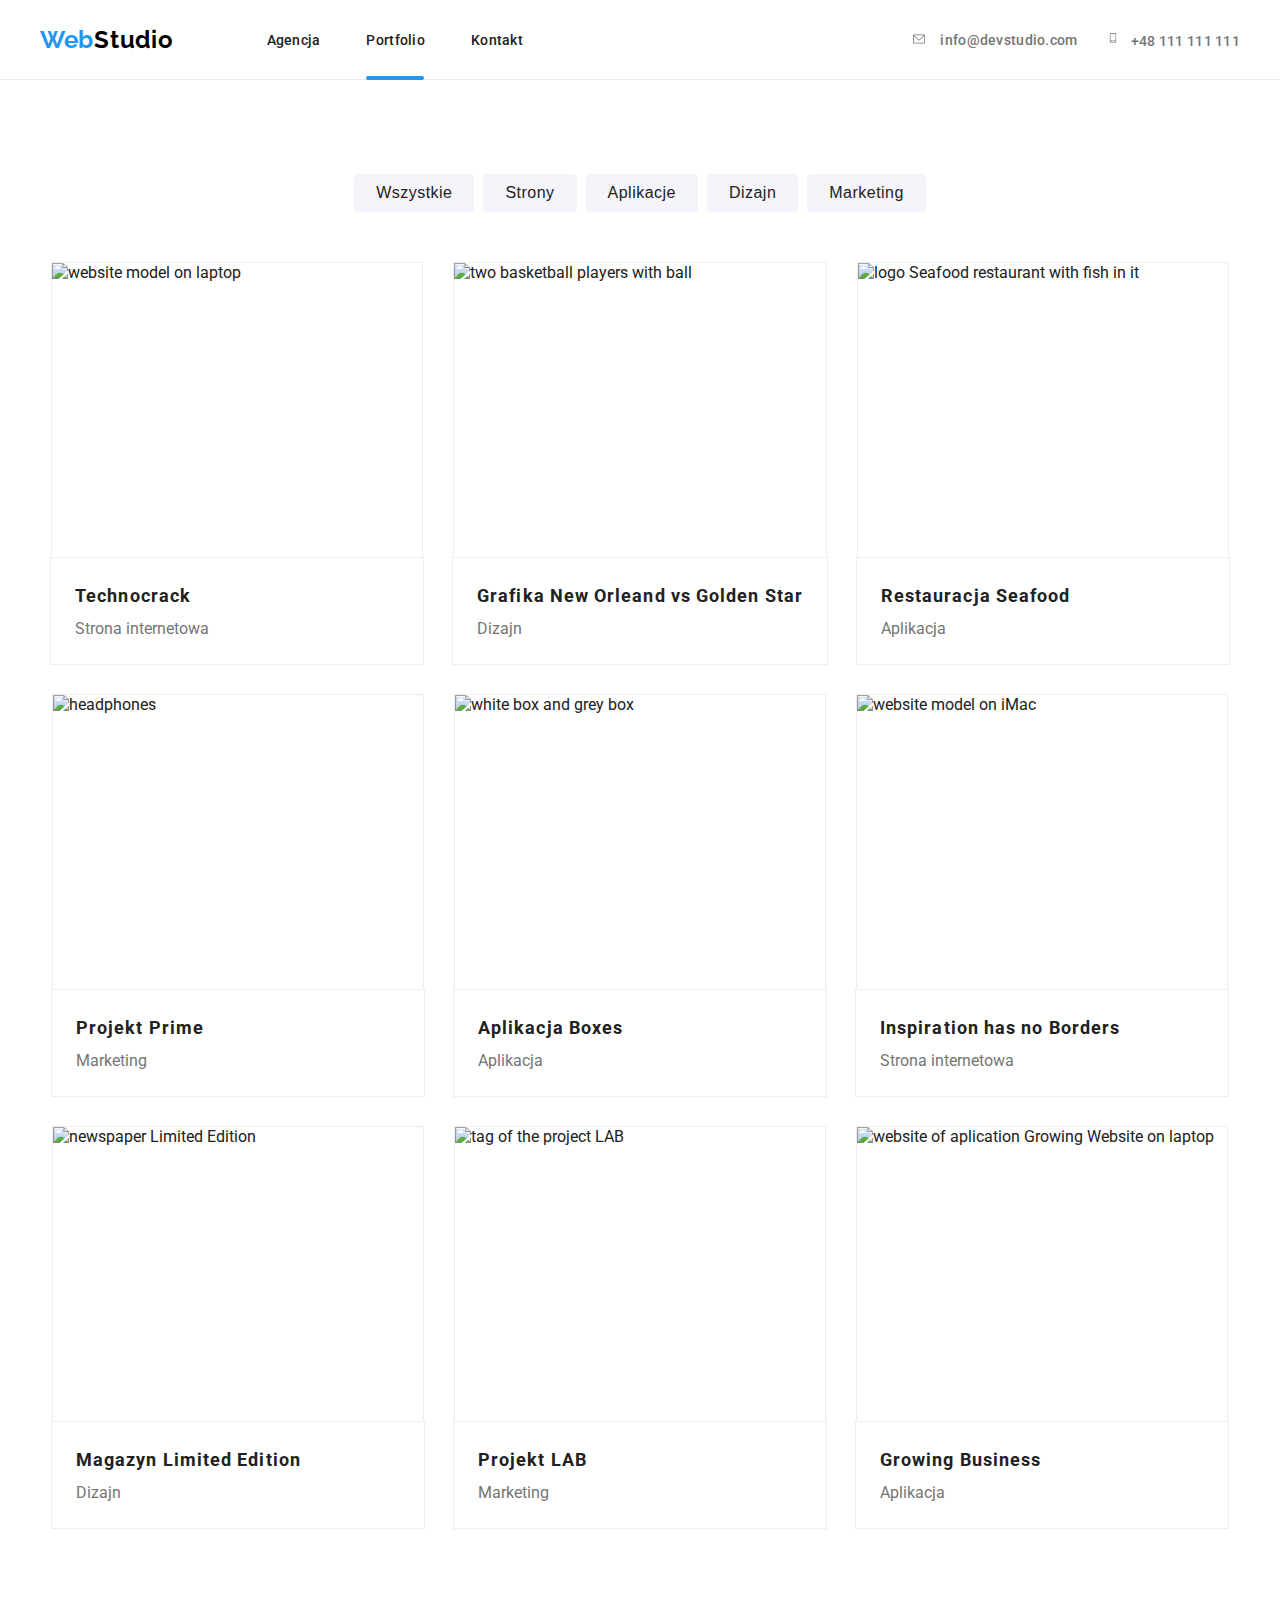
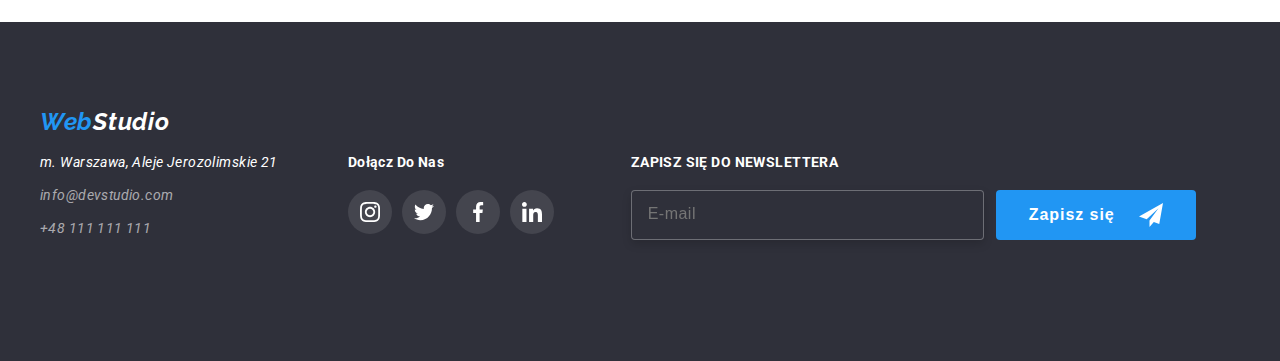
==== commit 24a08f94: "update" ====
--- a/portfolio.html
+++ b/portfolio.html
@@ -2,6 +2,7 @@
 <html lang="pl">
   <head>
     <meta charset="UTF-8" />
+    <meta name="viewport" content="width=device-width, initial-scale=1.0" />
     <link rel="preconnect" href="https://fonts.googleapis.com" />
     <link rel="preconnect" href="https://fonts.gstatic.com" crossorigin />
     <link
--- a/css/main.min.css
+++ b/css/main.min.css
@@ -1 +1 @@
-.example{display:-webkit-box;display:-ms-flexbox;display:flex;gap:30px}.example__image{background-color:#f5f4fa;border-radius:4px;margin-bottom:30px;padding:25px 100px}.example__header{font-size:14px;font-weight:bold;letter-spacing:.03em;margin-bottom:10px}.example__content{font-size:14px;line-height:1.7;letter-spacing:.03em;color:#757575}.footer{background-color:#2f303a}.footer__wrapper{padding-top:60px;padding-bottom:60px;display:-webkit-box;display:-ms-flexbox;display:flex}.footer__adress{font-size:14px;line-height:1.7;color:#fff;text-decoration:none;letter-spacing:.03em;display:-webkit-box;display:-ms-flexbox;display:flex;-webkit-box-orient:vertical;-webkit-box-direction:normal;-ms-flex-direction:column;flex-direction:column;margin-top:20px;gap:9px}.footer__adress-contact{font-size:14px;line-height:1.7;color:rgba(255,255,255,.6);text-decoration:none;letter-spacing:.03em;-webkit-transition:color 250ms cubic-bezier(0.4, 0, 0.2, 1);transition:color 250ms cubic-bezier(0.4, 0, 0.2, 1)}.footer__adress-contact:hover,.footer__adress-contact:focus{color:#2196f3}.footer__adress-map{-webkit-transition:color 250ms cubic-bezier(0.4, 0, 0.2, 1);transition:color 250ms cubic-bezier(0.4, 0, 0.2, 1)}.footer__adress-map:link,.footer__adress-map:visited{color:#fff;text-decoration:none}.footer__adress-map:hover{color:#2196f3}.footer__social{margin-left:70px;margin-top:72px}.footer__social-list{display:-webkit-box;display:-ms-flexbox;display:flex;gap:10px}.footer__social-header{padding-bottom:20px;font-weight:700;font-size:14px;letter-spacing:.03em;color:#fff}.footer__social-link-icon{border-radius:50%;fill:#fff;background-color:rgba(255,255,255,.1);-webkit-transition:background-color 250ms cubic-bezier(0.4, 0, 0.2, 1);transition:background-color 250ms cubic-bezier(0.4, 0, 0.2, 1)}.footer__social-link:hover .footer__social-link-icon{background-color:#2196f3;cursor:pointer}.footer__newsletter{margin-top:72px;margin-left:77px}.footer__newsletter-header{font-family:"Roboto";font-style:normal;font-weight:700;font-size:14px;line-height:16px;letter-spacing:.03em;text-transform:uppercase;color:#fff}.footer__newsletter-elements{display:-webkit-box;display:-ms-flexbox;display:flex}.footer__newsletter-input{border:1px solid rgba(255,255,255,.3);-webkit-filter:drop-shadow(0px 4px 4px rgba(0, 0, 0, 0.15));filter:drop-shadow(0px 4px 4px rgba(0, 0, 0, 0.15));border-radius:4px;padding:15px 158px 15px 16px;display:-webkit-box;display:-ms-flexbox;display:flex;-webkit-box-align:center;-ms-flex-align:center;align-items:center;color:rgba(255,255,255,.6);background-color:#2f303a;margin-top:20px;margin-right:12px}.footer__newsletter-input::-webkit-input-placeholder{font-weight:400;font-size:16px;line-height:20px;letter-spacing:.03em}.footer__newsletter-input::-moz-placeholder{font-weight:400;font-size:16px;line-height:20px;letter-spacing:.03em}.footer__newsletter-input:-ms-input-placeholder{font-weight:400;font-size:16px;line-height:20px;letter-spacing:.03em}.footer__newsletter-input::-ms-input-placeholder{font-weight:400;font-size:16px;line-height:20px;letter-spacing:.03em}.footer__newsletter-input::placeholder{font-weight:400;font-size:16px;line-height:20px;letter-spacing:.03em}.footer__newsletter-button{font-weight:700;font-size:16px;line-height:30px;letter-spacing:.06em;color:#fff;background-color:#2196f3;border:none;border-radius:4px;width:200px;height:50px;display:-webkit-box;display:-ms-flexbox;display:flex;-webkit-box-pack:center;-ms-flex-pack:center;justify-content:center;-webkit-box-align:center;-ms-flex-align:center;align-items:center;margin-top:20px;cursor:pointer}.footer__newsletter-button-icon{fill:#fff;margin-left:24px}.form{max-width:100%;display:-webkit-box;display:-ms-flexbox;display:flex;-webkit-box-orient:vertical;-webkit-box-direction:normal;-ms-flex-direction:column;flex-direction:column;-webkit-box-pack:center;-ms-flex-pack:center;justify-content:center;gap:10px}.form__elements{display:-webkit-box;display:-ms-flexbox;display:flex;-webkit-box-orient:vertical;-webkit-box-direction:normal;-ms-flex-direction:column;flex-direction:column;gap:4px}.form__label{position:relative;font-weight:400;font-size:12px;line-height:14px;color:#757575;letter-spacing:.01em}.form__input{padding-top:11px;padding-bottom:11px;padding-left:42px;border:1px solid rgba(33,33,33,.2);border-radius:4px;outline:none}.form__elements:focus-within .form__input{border:1px solid #2196f3}.form__elements:focus-within .form__icon{fill:#2196f3}.form__input-textarea{height:120px;resize:none;padding:12px 16px;border:1px solid rgba(33,33,33,.2);border-radius:4px;outline:none}.form__input-textarea::-webkit-input-placeholder{font-family:"Roboto";font-style:normal;font-weight:400;font-size:12px;line-height:14px;letter-spacing:.01em;color:rgba(117,117,117,.5)}.form__input-textarea::-moz-placeholder{font-family:"Roboto";font-style:normal;font-weight:400;font-size:12px;line-height:14px;letter-spacing:.01em;color:rgba(117,117,117,.5)}.form__input-textarea:-ms-input-placeholder{font-family:"Roboto";font-style:normal;font-weight:400;font-size:12px;line-height:14px;letter-spacing:.01em;color:rgba(117,117,117,.5)}.form__input-textarea::-ms-input-placeholder{font-family:"Roboto";font-style:normal;font-weight:400;font-size:12px;line-height:14px;letter-spacing:.01em;color:rgba(117,117,117,.5)}.form__input-textarea::placeholder{font-family:"Roboto";font-style:normal;font-weight:400;font-size:12px;line-height:14px;letter-spacing:.01em;color:rgba(117,117,117,.5)}.form__submit{padding:10px 76px;width:200px;height:50px;background-color:#2196f3;color:#fff;font-weight:700;font-size:16px;line-height:30px;border:none;border-radius:4px;display:-webkit-box;display:-ms-flexbox;display:flex;-webkit-box-align:center;-ms-flex-align:center;align-items:center;-webkit-box-pack:center;-ms-flex-pack:center;justify-content:center;margin-left:25%;margin-top:30px;cursor:pointer}.form__icon{position:absolute;top:32px;left:12px}.form__checkbox{font-weight:400;font-size:14px;line-height:24px;letter-spacing:.03em;position:relative}.form__checkbox-input{border:2px solid #212121;border-radius:2px;width:16px;height:15px;-webkit-appearance:none;-moz-appearance:none;appearance:none}.form__checkbox-regulations{color:#2196f3;text-decoration:underline}.form__checkbox-custom-icon{position:absolute;left:0;bottom:7px;opacity:0;border-radius:2px;fill:#fff}.form__checkbox-input:checked+.form__checkbox-custom-icon{background-color:#2196f3;border-color:#2196f3;opacity:1}.header{border-bottom:1px solid #ececec}.header__wrapper{display:-webkit-box;display:-ms-flexbox;display:flex;-webkit-box-pack:justify;-ms-flex-pack:justify;justify-content:space-between;-webkit-box-align:center;-ms-flex-align:center;align-items:center;padding-top:25px;padding-bottom:25px}.header__nav{display:-webkit-box;display:-ms-flexbox;display:flex;-webkit-box-align:center;-ms-flex-align:center;align-items:center;gap:93px}.header__nav-list{display:-webkit-box;display:-ms-flexbox;display:flex;gap:46px;position:relative}.header__nav-item{font-size:14px;text-decoration:none;letter-spacing:.02em;color:#212121;font-weight:500;-webkit-transition:color 250ms cubic-bezier(0.4, 0, 0.2, 1);transition:color 250ms cubic-bezier(0.4, 0, 0.2, 1)}.header__nav-item:hover,.header__nav-item:focus{color:#2196f3;cursor:pointer}.header__nav-item:hover::after,.header__nav-item:focus::after{content:"";width:58px;height:4px;top:46px;display:-webkit-box;display:-ms-flexbox;display:flex;-webkit-box-pack:center;-ms-flex-pack:center;justify-content:center;background-color:#2196f3;border-radius:2px;position:absolute}.header__nav-item--is-active::after{content:"";width:58px;height:4px;top:46px;display:-webkit-box;display:-ms-flexbox;display:flex;-webkit-box-pack:center;-ms-flex-pack:center;justify-content:center;background-color:#2196f3;border-radius:2px;position:absolute}.header__contacts{display:-webkit-box;display:-ms-flexbox;display:flex;-webkit-box-align:center;-ms-flex-align:center;align-items:center;gap:30px}.header__contacts-item{font-size:14px;color:#757575;text-decoration:none;letter-spacing:.02em;font-weight:500;-webkit-transition:color 250ms cubic-bezier(0.4, 0, 0.2, 1);transition:color 250ms cubic-bezier(0.4, 0, 0.2, 1)}.header__contacts-item-icon{fill:#757575;margin-right:10px;padding:0;-webkit-transition:fill 250ms cubic-bezier(0.4, 0, 0.2, 1);transition:fill 250ms cubic-bezier(0.4, 0, 0.2, 1)}.header__contacts-item:hover,.header__contacts-item:focus{color:#2196f3;cursor:pointer}.header__contacts-item:hover .header__contacts-item-icon,.header__contacts-item:focus .header__contacts-item-icon{fill:#2196f3}.hero{background-color:#2f303a;background-image:-webkit-gradient(linear, left top, right top, from(rgba(47, 48, 58, 0.4)), color-stop(0%, rgba(47, 48, 58, 0.4))),url("../images/hero/hero-img.jpg");background-image:linear-gradient(90deg, rgba(47, 48, 58, 0.4) 0%, rgba(47, 48, 58, 0.4) 0%),url("../images/hero/hero-img.jpg");background-position:center;background-repeat:no-repeat;background-size:1600px;padding-top:200px;padding-bottom:200px;text-align:center;display:-webkit-box;display:-ms-flexbox;display:flex;-webkit-box-orient:vertical;-webkit-box-direction:normal;-ms-flex-direction:column;flex-direction:column;-webkit-box-align:center;-ms-flex-align:center;align-items:center}.hero__header{font-size:44px;line-height:1.36;color:#fff;font-weight:900;letter-spacing:.06em;text-transform:uppercase;text-align:center;max-width:696px;margin-bottom:30px}.hero__button{background-color:#2196f3;letter-spacing:.06em;font-weight:bold;border:none;border-radius:4px;padding:10px 41px 10px 42px}.hero__button:hover{cursor:pointer}.hero__button-content{font-size:16px;letter-spacing:.06em;line-height:1.87;color:#fff}.logo{color:#2196f3;font-family:"Raleway",sans-serif;font-size:26px;font-weight:bold;text-decoration:none;letter-spacing:.03em}.logo--second-part{color:#000}.logo--footer{color:#fff}.backdrop{outline:2px dashed green;position:fixed;left:0;top:0;width:100%;height:100%;background-color:rgba(0,0,0,.2)}.modal{position:absolute;top:calc(50% - 290px);left:calc(50% - 264px);max-width:528px;background-color:#fff;-webkit-box-shadow:0px 1px 3px rgba(0,0,0,.12),0px 1px 1px rgba(0,0,0,.14),0px 2px 1px rgba(0,0,0,.2);box-shadow:0px 1px 3px rgba(0,0,0,.12),0px 1px 1px rgba(0,0,0,.14),0px 2px 1px rgba(0,0,0,.2);border-radius:4px;-webkit-transform:scale(1);transform:scale(1);padding:40px;-webkit-transition:-webkit-transform 500ms ease;transition:-webkit-transform 500ms ease;transition:transform 500ms ease;transition:transform 500ms ease, -webkit-transform 500ms ease}.modal__close-button{position:absolute;right:8px;top:8px;width:30px;height:30px;background:#fff;border:1px solid rgba(0,0,0,.1);border-radius:50%;cursor:pointer}.modal__header{font-weight:700;font-size:20px;line-height:23px;text-align:center;letter-spacing:.03em;color:#212121;margin-bottom:12px}.is-hidden{opacity:0;visibility:hidden;pointer-events:none;-webkit-transition:opacity 500ms 500ms ease,visibility 500ms 500ms ease,-webkit-transform 500ms 500ms ease;transition:opacity 500ms 500ms ease,visibility 500ms 500ms ease,-webkit-transform 500ms 500ms ease;transition:opacity 500ms 500ms ease,visibility 500ms 500ms ease,transform 500ms 500ms ease;transition:opacity 500ms 500ms ease,visibility 500ms 500ms ease,transform 500ms 500ms ease,-webkit-transform 500ms 500ms ease}.is-hidden .modal{-webkit-transform:scale(0.5);transform:scale(0.5)}.our-clients__header{margin-bottom:50px;text-align:center;font-weight:700;font-size:36px;line-height:42px;letter-spacing:.03em}.our-clients__list{display:-webkit-box;display:-ms-flexbox;display:flex;gap:30px}.our-clients__item{border:1px solid #afb1b8;border-radius:4px;-webkit-transition:border-color 250ms cubic-bezier(0.4, 0, 0.2, 1);transition:border-color 250ms cubic-bezier(0.4, 0, 0.2, 1)}.our-clients__item:hover,.our-clients__item:focus{border-color:#2196f3;cursor:pointer}.our-clients__item-icon{fill:#afb1b8;-webkit-transition:fill 250ms cubic-bezier(0.4, 0, 0.2, 1);transition:fill 250ms cubic-bezier(0.4, 0, 0.2, 1)}.our-clients__item-icon:hover,.our-clients__item-icon:focus{fill:#2196f3;cursor:pointer}.team{padding-top:94px;padding-bottom:94px}.team--bgcolor{background-color:#f5f4fa}.team__header{font-size:36px;font-weight:bold;text-align:center;letter-spacing:.03em;margin-bottom:50px}.team__list{display:-webkit-box;display:-ms-flexbox;display:flex;gap:30px;-webkit-box-pack:center;-ms-flex-pack:center;justify-content:center}.team__list-item{-webkit-box-shadow:0px 2px 1px 0px rgba(0,0,0,.2);box-shadow:0px 2px 1px 0px rgba(0,0,0,.2);-webkit-box-shadow:0px 1px 1px 0px rgba(0,0,0,.1411764706);box-shadow:0px 1px 1px 0px rgba(0,0,0,.1411764706);-webkit-box-shadow:0px 1px 3px 0px rgba(0,0,0,.1215686275);box-shadow:0px 1px 3px 0px rgba(0,0,0,.1215686275);border-radius:0px 0px 4px 4px;background:#fff}.team__employee-name{padding:30px 99px 10px 99px;font-size:16px;font-weight:medium;letter-spacing:.03em}.team__employee-job{text-align:center;padding-bottom:30px;color:#757575;font-size:16px;letter-spacing:.03em}.team__social-list{display:-webkit-box;display:-ms-flexbox;display:flex;gap:10px;margin-right:32px;margin-left:32px;margin-bottom:30px}.team__social-link{fill:#afb1b8;-webkit-transition:fill 250ms cubic-bezier(0.4, 0, 0.2, 1);transition:fill 250ms cubic-bezier(0.4, 0, 0.2, 1)}.team__social-link-wrapper{background-color:#fff;border-radius:50%;-webkit-transition:background-color 250ms cubic-bezier(0.4, 0, 0.2, 1);transition:background-color 250ms cubic-bezier(0.4, 0, 0.2, 1)}.team__social-link:hover .team__social-icon,.team__social-link:focus .team__social-icon{fill:#fff;cursor:pointer}.team__social-link:hover .team__social-link-wrapper,.team__social-link:focus .team__social-link-wrapper{background-color:#2196f3;cursor:pointer}.portfolio{padding:94px 0}.portfolio__navigation{display:-webkit-box;display:-ms-flexbox;display:flex;gap:9px;-webkit-box-pack:center;-ms-flex-pack:center;justify-content:center;margin-bottom:50px}.portfolio__navigation-button{font-size:16px;font-weight:500;line-height:1.62;letter-spacing:.03em;background-color:#f5f4fa;color:#212121;border:none;border-radius:4px;padding:6px 22px;-webkit-transition:background-color 250ms cubic-bezier(0.4, 0, 0.2, 1);transition:background-color 250ms cubic-bezier(0.4, 0, 0.2, 1)}.portfolio__navigation-button:hover{background-color:#2196f3;color:#fff;cursor:pointer;-webkit-box-shadow:0px 3px 1px rgba(0,0,0,.1),0px 1px 2px rgba(0,0,0,.08),0px 2px 2px rgba(0,0,0,.12);box-shadow:0px 3px 1px rgba(0,0,0,.1),0px 1px 2px rgba(0,0,0,.08),0px 2px 2px rgba(0,0,0,.12)}.portfolio__navigation-button:focus{background-color:#2196f3;color:#fff;-webkit-box-shadow:0px 3px 1px rgba(0,0,0,.1),0px 1px 2px rgba(0,0,0,.08),0px 2px 2px rgba(0,0,0,.12);box-shadow:0px 3px 1px rgba(0,0,0,.1),0px 1px 2px rgba(0,0,0,.08),0px 2px 2px rgba(0,0,0,.12)}.portfolio__elements{display:-webkit-box;display:-ms-flexbox;display:flex;-webkit-box-pack:center;-ms-flex-pack:center;justify-content:center;-ms-flex-wrap:wrap;flex-wrap:wrap;gap:30px}.portfolio__item-content{border:1px solid #eee;background:#fff;position:relative;overflow:hidden}.portfolio__item-overlay{position:absolute;left:0;top:0;background-color:rgba(33,150,243,.9);width:100%;height:100%;-webkit-transform:translateY(100%);transform:translateY(100%);-webkit-transition:-webkit-transform 250ms cubic-bezier(0.4, 0, 0.2, 1);transition:-webkit-transform 250ms cubic-bezier(0.4, 0, 0.2, 1);transition:transform 250ms cubic-bezier(0.4, 0, 0.2, 1);transition:transform 250ms cubic-bezier(0.4, 0, 0.2, 1), -webkit-transform 250ms cubic-bezier(0.4, 0, 0.2, 1);font-weight:400;font-size:18px;letter-spacing:.03em;line-height:1.55;color:#fff;padding:49px 45px 49px 24px}.portfolio__item:hover,.portfolio__item:focus{-webkit-box-shadow:0px 1px 1px rgba(0,0,0,.12),0px 4px 4px rgba(0,0,0,.06),1px 4px 6px rgba(0,0,0,.16);box-shadow:0px 1px 1px rgba(0,0,0,.12),0px 4px 4px rgba(0,0,0,.06),1px 4px 6px rgba(0,0,0,.16);cursor:pointer}.portfolio__item:hover .portfolio__item-overlay,.portfolio__item:focus .portfolio__item-overlay{-webkit-transform:translateY(0);transform:translateY(0)}.portfolio__item-description{padding:20px 24px;outline:1px solid #eee}.portfolio__item-description-header{font-size:18px;line-height:2;letter-spacing:.06em;font-weight:bold;color:#212121}.portfolio__item-description-category{font-size:16px;line-height:1.87;letter-spacing:.03;color:#757575}.what-we-do{padding-top:0px}.what-we-do__header{text-align:center;margin-bottom:50px;font-size:36px;font-weight:bold}.what-we-do__list{display:-webkit-box;display:-ms-flexbox;display:flex;-webkit-box-pack:center;-ms-flex-pack:center;justify-content:center;gap:30px}.what-we-do__list-item{position:relative}.what-we-do__list-item-description{position:absolute;left:0;bottom:3px;padding-top:27px;padding-bottom:27px;width:100%;background-color:rgba(47,48,58,.8);text-transform:uppercase;color:#fff;text-align:center;font-weight:700;font-size:14px;letter-spacing:.03em;line-height:16px}*{margin:0;padding:0}ul{list-style-type:none}.page-content{font-family:"Roboto",sans-serif;color:#212121}.container{width:1200px;margin:0 auto;padding-left:15px;padding-right:15px}.section{padding-top:94px;padding-bottom:94px}/*# sourceMappingURL=main.min.css.map */+.example{display:-webkit-box;display:-ms-flexbox;display:flex;-webkit-box-orient:vertical;-webkit-box-direction:normal;-ms-flex-direction:column;flex-direction:column;gap:30px}.example__image{width:100%;background-color:#f5f4fa;border-radius:4px;margin-bottom:30px;padding:25px 0}.example__header{font-size:14px;font-weight:bold;letter-spacing:.03em;margin-bottom:10px;display:-webkit-box;display:-ms-flexbox;display:flex;-webkit-box-pack:center;-ms-flex-pack:center;justify-content:center}.example__content{font-size:14px;line-height:1.7;letter-spacing:.03em;color:#757575}@media screen and (min-width: 1200px){.example{-webkit-box-orient:horizontal;-webkit-box-direction:normal;-ms-flex-direction:row;flex-direction:row}.example__image{background-color:#f5f4fa;border-radius:4px;margin-bottom:30px;padding:25px 100px}.example__header{font-size:14px;font-weight:bold;letter-spacing:.03em;margin-bottom:10px}.example__content{font-size:14px;line-height:1.7;letter-spacing:.03em;color:#757575}}.footer{background-color:#2f303a}.footer__wrapper{padding-top:60px;padding-bottom:60px;display:-webkit-box;display:-ms-flexbox;display:flex;-webkit-box-orient:vertical;-webkit-box-direction:normal;-ms-flex-direction:column;flex-direction:column}.footer__adress{font-size:14px;line-height:1.7;color:#fff;text-decoration:none;letter-spacing:.03em;display:-webkit-box;display:-ms-flexbox;display:flex;-webkit-box-orient:vertical;-webkit-box-direction:normal;-ms-flex-direction:column;flex-direction:column;-webkit-box-align:center;-ms-flex-align:center;align-items:center;margin-top:20px;gap:9px;margin-bottom:60px}.footer__adress-contact{font-size:14px;line-height:1.7;color:rgba(255,255,255,.6);text-decoration:none;letter-spacing:.03em;-webkit-transition:color 250ms cubic-bezier(0.4, 0, 0.2, 1);transition:color 250ms cubic-bezier(0.4, 0, 0.2, 1)}.footer__adress-contact:hover,.footer__adress-contact:focus{color:#2196f3}.footer__adress-map{-webkit-transition:color 250ms cubic-bezier(0.4, 0, 0.2, 1);transition:color 250ms cubic-bezier(0.4, 0, 0.2, 1)}.footer__adress-map:link,.footer__adress-map:visited{color:#fff;text-decoration:none}.footer__adress-map:hover{color:#2196f3}.footer__social{display:-webkit-box;display:-ms-flexbox;display:flex;-webkit-box-orient:vertical;-webkit-box-direction:normal;-ms-flex-direction:column;flex-direction:column}.footer__social-list{display:-webkit-box;display:-ms-flexbox;display:flex;gap:10px;-webkit-box-pack:center;-ms-flex-pack:center;justify-content:center}.footer__social-header{padding-bottom:20px;font-weight:700;font-size:14px;letter-spacing:.03em;color:#fff;display:-webkit-box;display:-ms-flexbox;display:flex;-webkit-box-pack:center;-ms-flex-pack:center;justify-content:center;text-transform:uppercase}.footer__social-link-icon{border-radius:50%;fill:#fff;background-color:rgba(255,255,255,.1);-webkit-transition:background-color 250ms cubic-bezier(0.4, 0, 0.2, 1);transition:background-color 250ms cubic-bezier(0.4, 0, 0.2, 1)}.footer__social-link:hover .footer__social-link-icon{background-color:#2196f3;cursor:pointer}.footer__newsletter{display:-webkit-box;display:-ms-flexbox;display:flex;-webkit-box-orient:vertical;-webkit-box-direction:normal;-ms-flex-direction:column;flex-direction:column;-webkit-box-pack:center;-ms-flex-pack:center;justify-content:center;margin-top:60px}.footer__newsletter-header{font-family:"Roboto";font-style:normal;font-weight:700;font-size:14px;line-height:16px;letter-spacing:.03em;text-transform:uppercase;color:#fff;display:-webkit-box;display:-ms-flexbox;display:flex;-webkit-box-pack:center;-ms-flex-pack:center;justify-content:center}.footer__newsletter-elements{display:-webkit-box;display:-ms-flexbox;display:flex;-webkit-box-orient:vertical;-webkit-box-direction:normal;-ms-flex-direction:column;flex-direction:column}.footer__newsletter-input{border:1px solid rgba(255,255,255,.3);-webkit-filter:drop-shadow(0px 4px 4px rgba(0, 0, 0, 0.15));filter:drop-shadow(0px 4px 4px rgba(0, 0, 0, 0.15));border-radius:4px;padding:15px 158px 15px 16px;display:-webkit-box;display:-ms-flexbox;display:flex;-webkit-box-align:center;-ms-flex-align:center;align-items:center;color:rgba(255,255,255,.6);background-color:#2f303a;margin-top:20px;margin-right:12px}.footer__newsletter-input::-webkit-input-placeholder{font-weight:400;font-size:16px;line-height:20px;letter-spacing:.03em}.footer__newsletter-input::-moz-placeholder{font-weight:400;font-size:16px;line-height:20px;letter-spacing:.03em}.footer__newsletter-input:-ms-input-placeholder{font-weight:400;font-size:16px;line-height:20px;letter-spacing:.03em}.footer__newsletter-input::-ms-input-placeholder{font-weight:400;font-size:16px;line-height:20px;letter-spacing:.03em}.footer__newsletter-input::placeholder{font-weight:400;font-size:16px;line-height:20px;letter-spacing:.03em}.footer__newsletter-button{font-weight:700;font-size:16px;line-height:30px;letter-spacing:.06em;color:#fff;background-color:#2196f3;border:none;border-radius:4px;width:200px;height:50px;display:-webkit-box;display:-ms-flexbox;display:flex;-webkit-box-pack:center;-ms-flex-pack:center;justify-content:center;-webkit-box-align:center;-ms-flex-align:center;align-items:center;margin-top:20px;cursor:pointer}.footer__newsletter-button-icon{fill:#fff;margin-left:24px}@media screen and (min-width: 1200px){.footer__wrapper{-webkit-box-orient:horizontal;-webkit-box-direction:normal;-ms-flex-direction:row;flex-direction:row}.footer__adress{-webkit-box-align:start;-ms-flex-align:start;align-items:flex-start}.footer__social{display:block;margin-left:70px;margin-top:72px}.footer__social-header{display:block;text-transform:capitalize}.footer__newsletter{display:block;margin-top:72px;margin-left:77px}.footer__newsletter-header{display:block}.footer__newsletter-elements{display:-webkit-box;display:-ms-flexbox;display:flex;-webkit-box-orient:horizontal;-webkit-box-direction:normal;-ms-flex-direction:row;flex-direction:row}}.form{max-width:100%;display:-webkit-box;display:-ms-flexbox;display:flex;-webkit-box-orient:vertical;-webkit-box-direction:normal;-ms-flex-direction:column;flex-direction:column;-webkit-box-pack:center;-ms-flex-pack:center;justify-content:center;gap:10px}.form__elements{display:-webkit-box;display:-ms-flexbox;display:flex;-webkit-box-orient:vertical;-webkit-box-direction:normal;-ms-flex-direction:column;flex-direction:column;gap:4px}.form__label{position:relative;font-weight:400;font-size:12px;line-height:14px;color:#757575;letter-spacing:.01em}.form__input{padding-top:11px;padding-bottom:11px;padding-left:42px;border:1px solid rgba(33,33,33,.2);border-radius:4px;outline:none}.form__elements:focus-within .form__input{border:1px solid #2196f3}.form__elements:focus-within .form__icon{fill:#2196f3}.form__input-textarea{height:120px;resize:none;padding:12px 16px;border:1px solid rgba(33,33,33,.2);border-radius:4px;outline:none}.form__input-textarea::-webkit-input-placeholder{font-family:"Roboto";font-style:normal;font-weight:400;font-size:12px;line-height:14px;letter-spacing:.01em;color:rgba(117,117,117,.5)}.form__input-textarea::-moz-placeholder{font-family:"Roboto";font-style:normal;font-weight:400;font-size:12px;line-height:14px;letter-spacing:.01em;color:rgba(117,117,117,.5)}.form__input-textarea:-ms-input-placeholder{font-family:"Roboto";font-style:normal;font-weight:400;font-size:12px;line-height:14px;letter-spacing:.01em;color:rgba(117,117,117,.5)}.form__input-textarea::-ms-input-placeholder{font-family:"Roboto";font-style:normal;font-weight:400;font-size:12px;line-height:14px;letter-spacing:.01em;color:rgba(117,117,117,.5)}.form__input-textarea::placeholder{font-family:"Roboto";font-style:normal;font-weight:400;font-size:12px;line-height:14px;letter-spacing:.01em;color:rgba(117,117,117,.5)}.form__submit{padding:10px 76px;width:200px;height:50px;background-color:#2196f3;color:#fff;font-weight:700;font-size:16px;line-height:30px;border:none;border-radius:4px;display:-webkit-box;display:-ms-flexbox;display:flex;-webkit-box-align:center;-ms-flex-align:center;align-items:center;-webkit-box-pack:center;-ms-flex-pack:center;justify-content:center;margin-left:25%;margin-top:30px;cursor:pointer}.form__icon{position:absolute;top:32px;left:12px}.form__checkbox{font-weight:400;font-size:14px;line-height:24px;letter-spacing:.03em;position:relative}.form__checkbox-input{border:2px solid #212121;border-radius:2px;width:16px;height:15px;-webkit-appearance:none;-moz-appearance:none;appearance:none}.form__checkbox-regulations{color:#2196f3;text-decoration:underline}.form__checkbox-custom-icon{position:absolute;left:0;bottom:7px;opacity:0;border-radius:2px;fill:#fff}.form__checkbox-input:checked+.form__checkbox-custom-icon{background-color:#2196f3;border-color:#2196f3;opacity:1}.header{border-bottom:1px solid #ececec}.header__wrapper{display:-webkit-box;display:-ms-flexbox;display:flex;padding-top:16px;padding-bottom:16px}.header__nav{display:-webkit-box;display:-ms-flexbox;display:flex;-webkit-box-align:center;-ms-flex-align:center;align-items:center;-webkit-box-pack:justify;-ms-flex-pack:justify;justify-content:space-between}.header__nav-list{display:none}.header__contacts{display:none}@media screen and (min-width: 768px){.header__wrapper{padding-top:26px;padding-bottom:26px;-webkit-box-pack:justify;-ms-flex-pack:justify;justify-content:space-between}.header__nav{display:-webkit-box;display:-ms-flexbox;display:flex;-webkit-box-align:center;-ms-flex-align:center;align-items:center;gap:93px}.header__nav-list{display:-webkit-box;display:-ms-flexbox;display:flex;gap:60px;position:relative}.header__nav-item{font-size:14px;text-decoration:none;letter-spacing:.02em;color:#212121;font-weight:500;-webkit-transition:color 250ms cubic-bezier(0.4, 0, 0.2, 1);transition:color 250ms cubic-bezier(0.4, 0, 0.2, 1)}.header__nav-item:hover,.header__nav-item:focus{color:#2196f3;cursor:pointer}.header__nav-item:hover::after,.header__nav-item:focus::after{content:"";width:58px;height:4px;top:46px;display:-webkit-box;display:-ms-flexbox;display:flex;-webkit-box-pack:center;-ms-flex-pack:center;justify-content:center;background-color:#2196f3;border-radius:2px;position:absolute}.header__nav-item--is-active::after{content:"";width:58px;height:4px;top:46px;display:-webkit-box;display:-ms-flexbox;display:flex;-webkit-box-pack:center;-ms-flex-pack:center;justify-content:center;background-color:#2196f3;border-radius:2px;position:absolute}.header__contacts{display:-webkit-box;display:-ms-flexbox;display:flex;-webkit-box-orient:vertical;-webkit-box-direction:normal;-ms-flex-direction:column;flex-direction:column;gap:10px}.header__contacts-item{font-size:14px;color:#757575;text-decoration:none;letter-spacing:.02em;font-weight:500;-webkit-transition:color 250ms cubic-bezier(0.4, 0, 0.2, 1);transition:color 250ms cubic-bezier(0.4, 0, 0.2, 1)}.header__contacts-item-icon{fill:#757575;margin-right:10px;padding:0;-webkit-transition:fill 250ms cubic-bezier(0.4, 0, 0.2, 1);transition:fill 250ms cubic-bezier(0.4, 0, 0.2, 1)}.header__contacts-item:hover,.header__contacts-item:focus{color:#2196f3;cursor:pointer}.header__contacts-item:hover .header__contacts-item-icon,.header__contacts-item:focus .header__contacts-item-icon{fill:#2196f3}}@media screen and (min-width: 1200px){.header{border-bottom:1px solid #ececec}.header__wrapper{display:-webkit-box;display:-ms-flexbox;display:flex;-webkit-box-pack:justify;-ms-flex-pack:justify;justify-content:space-between;-webkit-box-align:center;-ms-flex-align:center;align-items:center;padding-top:25px;padding-bottom:25px}.header__nav{display:-webkit-box;display:-ms-flexbox;display:flex;-webkit-box-align:center;-ms-flex-align:center;align-items:center;gap:93px}.header__nav-list{display:-webkit-box;display:-ms-flexbox;display:flex;gap:46px;position:relative}.header__nav-item{font-size:14px;text-decoration:none;letter-spacing:.02em;color:#212121;font-weight:500;-webkit-transition:color 250ms cubic-bezier(0.4, 0, 0.2, 1);transition:color 250ms cubic-bezier(0.4, 0, 0.2, 1)}.header__nav-item:hover,.header__nav-item:focus{color:#2196f3;cursor:pointer}.header__nav-item:hover::after,.header__nav-item:focus::after{content:"";width:58px;height:4px;top:46px;display:-webkit-box;display:-ms-flexbox;display:flex;-webkit-box-pack:center;-ms-flex-pack:center;justify-content:center;background-color:#2196f3;border-radius:2px;position:absolute}.header__nav-item--is-active::after{content:"";width:58px;height:4px;top:46px;display:-webkit-box;display:-ms-flexbox;display:flex;-webkit-box-pack:center;-ms-flex-pack:center;justify-content:center;background-color:#2196f3;border-radius:2px;position:absolute}.header__contacts{display:-webkit-box;display:-ms-flexbox;display:flex;-webkit-box-orient:horizontal;-webkit-box-direction:normal;-ms-flex-direction:row;flex-direction:row;-webkit-box-align:center;-ms-flex-align:center;align-items:center;gap:30px}.header__contacts-item{font-size:14px;color:#757575;text-decoration:none;letter-spacing:.02em;font-weight:500;-webkit-transition:color 250ms cubic-bezier(0.4, 0, 0.2, 1);transition:color 250ms cubic-bezier(0.4, 0, 0.2, 1)}.header__contacts-item-icon{fill:#757575;margin-right:10px;padding:0;-webkit-transition:fill 250ms cubic-bezier(0.4, 0, 0.2, 1);transition:fill 250ms cubic-bezier(0.4, 0, 0.2, 1)}.header__contacts-item:hover,.header__contacts-item:focus{color:#2196f3;cursor:pointer}.header__contacts-item:hover .header__contacts-item-icon,.header__contacts-item:focus .header__contacts-item-icon{fill:#2196f3}}@media screen and (min-width: 1200px){.hero{background-color:#2f303a;background-image:-webkit-gradient(linear, left top, right top, from(rgba(47, 48, 58, 0.4)), color-stop(0%, rgba(47, 48, 58, 0.4))),url("../images/hero/hero-img.jpg");background-image:linear-gradient(90deg, rgba(47, 48, 58, 0.4) 0%, rgba(47, 48, 58, 0.4) 0%),url("../images/hero/hero-img.jpg");background-position:center;background-repeat:no-repeat;background-size:1600px;padding-top:200px;padding-bottom:200px;text-align:center;display:-webkit-box;display:-ms-flexbox;display:flex;-webkit-box-orient:vertical;-webkit-box-direction:normal;-ms-flex-direction:column;flex-direction:column;-webkit-box-align:center;-ms-flex-align:center;align-items:center}.hero__header{font-size:44px;line-height:1.36;color:#fff;font-weight:900;letter-spacing:.06em;text-transform:uppercase;text-align:center;max-width:696px;margin-bottom:30px}.hero__button{background-color:#2196f3;letter-spacing:.06em;font-weight:bold;border:none;border-radius:4px;padding:10px 41px 10px 42px}.hero__button:hover{cursor:pointer}.hero__button-content{font-size:16px;letter-spacing:.06em;line-height:1.87;color:#fff}}.logo{color:#2196f3;font-family:"Raleway",sans-serif;font-size:24px;font-weight:bold;text-decoration:none;letter-spacing:.03em}.logo--second-part{color:#000}.logo--footer{color:#fff}.backdrop{outline:2px dashed green;position:fixed;left:0;top:0;width:100%;height:100%;background-color:rgba(0,0,0,.2)}.modal{position:absolute;top:calc(50% - 290px);left:calc(50% - 264px);max-width:528px;background-color:#fff;-webkit-box-shadow:0px 1px 3px rgba(0,0,0,.12),0px 1px 1px rgba(0,0,0,.14),0px 2px 1px rgba(0,0,0,.2);box-shadow:0px 1px 3px rgba(0,0,0,.12),0px 1px 1px rgba(0,0,0,.14),0px 2px 1px rgba(0,0,0,.2);border-radius:4px;-webkit-transform:scale(1);transform:scale(1);padding:40px;-webkit-transition:-webkit-transform 500ms ease;transition:-webkit-transform 500ms ease;transition:transform 500ms ease;transition:transform 500ms ease, -webkit-transform 500ms ease}.modal__close-button{position:absolute;right:8px;top:8px;width:30px;height:30px;background:#fff;border:1px solid rgba(0,0,0,.1);border-radius:50%;cursor:pointer}.modal__header{font-weight:700;font-size:20px;line-height:23px;text-align:center;letter-spacing:.03em;color:#212121;margin-bottom:12px}.is-hidden{opacity:0;visibility:hidden;pointer-events:none;-webkit-transition:opacity 500ms 500ms ease,visibility 500ms 500ms ease,-webkit-transform 500ms 500ms ease;transition:opacity 500ms 500ms ease,visibility 500ms 500ms ease,-webkit-transform 500ms 500ms ease;transition:opacity 500ms 500ms ease,visibility 500ms 500ms ease,transform 500ms 500ms ease;transition:opacity 500ms 500ms ease,visibility 500ms 500ms ease,transform 500ms 500ms ease,-webkit-transform 500ms 500ms ease}.is-hidden .modal{-webkit-transform:scale(0.5);transform:scale(0.5)}.our-clients__header{margin-bottom:50px;text-align:center;font-weight:700;font-size:36px;line-height:42px;letter-spacing:.03em}.our-clients__list{display:-webkit-box;display:-ms-flexbox;display:flex;-ms-flex-wrap:wrap;flex-wrap:wrap;gap:30px;-ms-flex-pack:distribute;justify-content:space-around}.our-clients__item{border:1px solid #afb1b8;border-radius:4px;-webkit-transition:border-color 250ms cubic-bezier(0.4, 0, 0.2, 1);transition:border-color 250ms cubic-bezier(0.4, 0, 0.2, 1)}.our-clients__item:hover,.our-clients__item:focus{border-color:#2196f3;cursor:pointer}.our-clients__item-icon{fill:#afb1b8;-webkit-transition:fill 250ms cubic-bezier(0.4, 0, 0.2, 1);transition:fill 250ms cubic-bezier(0.4, 0, 0.2, 1)}.our-clients__item-icon:hover,.our-clients__item-icon:focus{fill:#2196f3;cursor:pointer}@media screen and (min-width: 1200px){.our-clients__list{-ms-flex-wrap:nowrap;flex-wrap:nowrap}}.team{padding-top:94px;padding-bottom:94px}.team--bgcolor{background-color:#f5f4fa}.team__header{font-size:28px;font-weight:bold;text-align:center;letter-spacing:.03em;margin-bottom:30px}.team__list{display:-webkit-box;display:-ms-flexbox;display:flex;-webkit-box-orient:vertical;-webkit-box-direction:normal;-ms-flex-direction:column;flex-direction:column;gap:30px}.team__list-item{-webkit-box-shadow:0px 2px 1px 0px rgba(0,0,0,.2);box-shadow:0px 2px 1px 0px rgba(0,0,0,.2);-webkit-box-shadow:0px 1px 1px 0px rgba(0,0,0,.1411764706);box-shadow:0px 1px 1px 0px rgba(0,0,0,.1411764706);-webkit-box-shadow:0px 1px 3px 0px rgba(0,0,0,.1215686275);box-shadow:0px 1px 3px 0px rgba(0,0,0,.1215686275);border-radius:0px 0px 4px 4px;background:#fff}.team__employee-name{display:-webkit-box;display:-ms-flexbox;display:flex;-webkit-box-pack:center;-ms-flex-pack:center;justify-content:center;font-size:16px;font-weight:medium;letter-spacing:.03em;margin-top:30px;margin-bottom:10px}.team__employee-job{display:-webkit-box;display:-ms-flexbox;display:flex;-webkit-box-pack:center;-ms-flex-pack:center;justify-content:center;padding-bottom:30px;color:#757575;font-size:16px;letter-spacing:.03em}.team__social-list{display:-webkit-box;display:-ms-flexbox;display:flex;gap:10px;-webkit-box-pack:center;-ms-flex-pack:center;justify-content:center;margin-bottom:30px}.team__social-link{fill:#afb1b8;-webkit-transition:fill 250ms cubic-bezier(0.4, 0, 0.2, 1);transition:fill 250ms cubic-bezier(0.4, 0, 0.2, 1)}.team__social-link-wrapper{background-color:#fff;border-radius:50%;-webkit-transition:background-color 250ms cubic-bezier(0.4, 0, 0.2, 1);transition:background-color 250ms cubic-bezier(0.4, 0, 0.2, 1)}.team__social-link:hover .team__social-icon,.team__social-link:focus .team__social-icon{fill:#fff;cursor:pointer}.team__social-link:hover .team__social-link-wrapper,.team__social-link:focus .team__social-link-wrapper{background-color:#2196f3;cursor:pointer}@media screen and (min-width: 1200px){.team__header{font-size:36px;margin-bottom:50px}.team__list{-webkit-box-orient:horizontal;-webkit-box-direction:normal;-ms-flex-direction:row;flex-direction:row;gap:30px;-webkit-box-pack:center;-ms-flex-pack:center;justify-content:center}}.portfolio{padding:94px 0}.portfolio__navigation{display:-webkit-box;display:-ms-flexbox;display:flex;gap:9px;-webkit-box-pack:center;-ms-flex-pack:center;justify-content:center;margin-bottom:50px}.portfolio__navigation-button{font-size:16px;font-weight:500;line-height:1.62;letter-spacing:.03em;background-color:#f5f4fa;color:#212121;border:none;border-radius:4px;padding:6px 22px;-webkit-transition:background-color 250ms cubic-bezier(0.4, 0, 0.2, 1);transition:background-color 250ms cubic-bezier(0.4, 0, 0.2, 1)}.portfolio__navigation-button:hover{background-color:#2196f3;color:#fff;cursor:pointer;-webkit-box-shadow:0px 3px 1px rgba(0,0,0,.1),0px 1px 2px rgba(0,0,0,.08),0px 2px 2px rgba(0,0,0,.12);box-shadow:0px 3px 1px rgba(0,0,0,.1),0px 1px 2px rgba(0,0,0,.08),0px 2px 2px rgba(0,0,0,.12)}.portfolio__navigation-button:focus{background-color:#2196f3;color:#fff;-webkit-box-shadow:0px 3px 1px rgba(0,0,0,.1),0px 1px 2px rgba(0,0,0,.08),0px 2px 2px rgba(0,0,0,.12);box-shadow:0px 3px 1px rgba(0,0,0,.1),0px 1px 2px rgba(0,0,0,.08),0px 2px 2px rgba(0,0,0,.12)}.portfolio__elements{display:-webkit-box;display:-ms-flexbox;display:flex;-webkit-box-pack:center;-ms-flex-pack:center;justify-content:center;-ms-flex-wrap:wrap;flex-wrap:wrap;gap:30px}.portfolio__item-content{border:1px solid #eee;background:#fff;position:relative;overflow:hidden}.portfolio__item-overlay{position:absolute;left:0;top:0;background-color:rgba(33,150,243,.9);width:100%;height:100%;-webkit-transform:translateY(100%);transform:translateY(100%);-webkit-transition:-webkit-transform 250ms cubic-bezier(0.4, 0, 0.2, 1);transition:-webkit-transform 250ms cubic-bezier(0.4, 0, 0.2, 1);transition:transform 250ms cubic-bezier(0.4, 0, 0.2, 1);transition:transform 250ms cubic-bezier(0.4, 0, 0.2, 1), -webkit-transform 250ms cubic-bezier(0.4, 0, 0.2, 1);font-weight:400;font-size:18px;letter-spacing:.03em;line-height:1.55;color:#fff;padding:49px 45px 49px 24px}.portfolio__item:hover,.portfolio__item:focus{-webkit-box-shadow:0px 1px 1px rgba(0,0,0,.12),0px 4px 4px rgba(0,0,0,.06),1px 4px 6px rgba(0,0,0,.16);box-shadow:0px 1px 1px rgba(0,0,0,.12),0px 4px 4px rgba(0,0,0,.06),1px 4px 6px rgba(0,0,0,.16);cursor:pointer}.portfolio__item:hover .portfolio__item-overlay,.portfolio__item:focus .portfolio__item-overlay{-webkit-transform:translateY(0);transform:translateY(0)}.portfolio__item-description{padding:20px 24px;outline:1px solid #eee}.portfolio__item-description-header{font-size:18px;line-height:2;letter-spacing:.06em;font-weight:bold;color:#212121}.portfolio__item-description-category{font-size:16px;line-height:1.87;letter-spacing:.03;color:#757575}.what-we-do{display:none}@media screen and (min-width: 1200px){.what-we-do{display:block;padding-top:0px}.what-we-do__header{text-align:center;margin-bottom:50px;font-size:36px;font-weight:bold}.what-we-do__list{display:-webkit-box;display:-ms-flexbox;display:flex;-webkit-box-pack:center;-ms-flex-pack:center;justify-content:center;gap:30px}.what-we-do__list-item{position:relative}.what-we-do__list-item-description{position:absolute;left:0;bottom:3px;padding-top:27px;padding-bottom:27px;width:100%;background-color:rgba(47,48,58,.8);text-transform:uppercase;color:#fff;text-align:center;font-weight:700;font-size:14px;letter-spacing:.03em;line-height:16px}}*{margin:0;padding:0}ul{list-style-type:none}img{vertical-align:middle;display:block;height:auto;max-width:100%}.page-content{font-family:"Roboto",sans-serif;color:#212121}.container{max-width:480px;margin:0 auto;padding-left:15px;padding-right:15px}.section{padding-top:94px;padding-bottom:94px}@media screen and (min-width: 768px){.container{max-width:768px}}@media screen and (min-width: 1200px){.container{max-width:1200px}}/*# sourceMappingURL=main.min.css.map */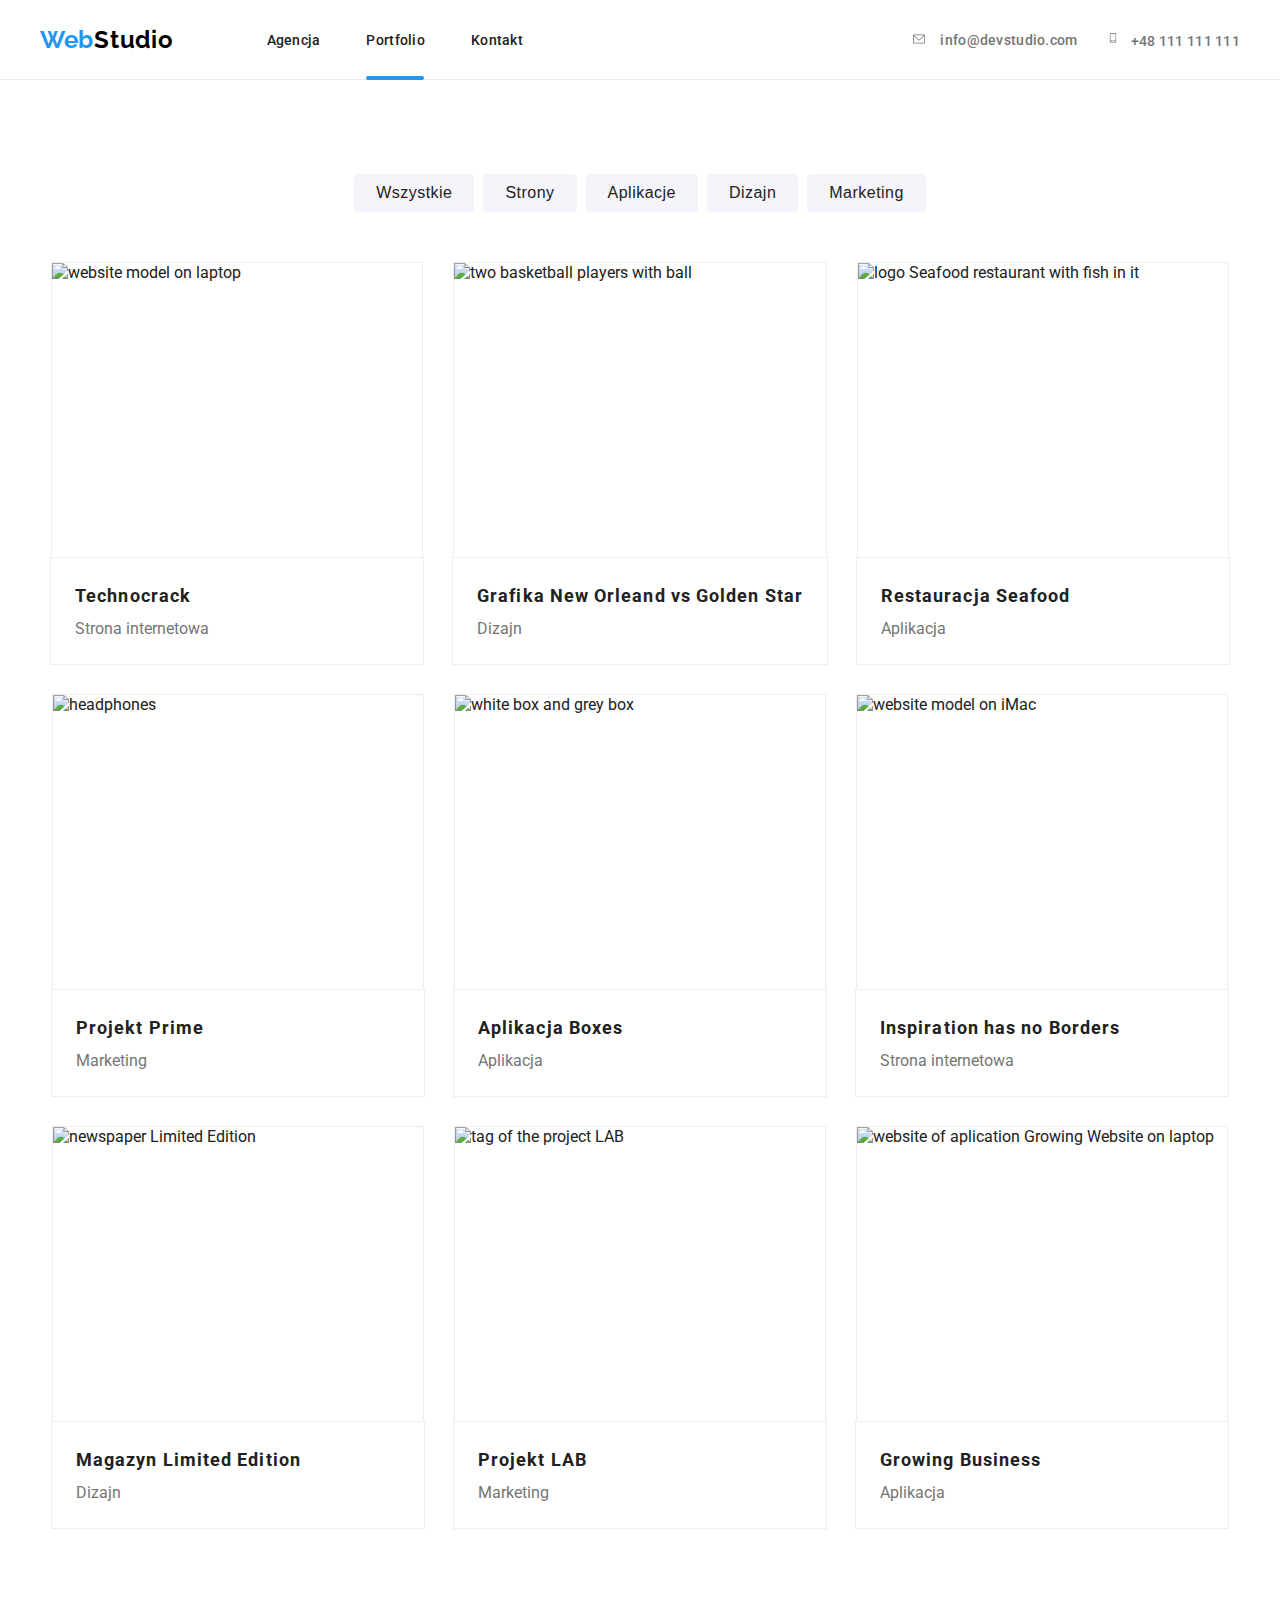
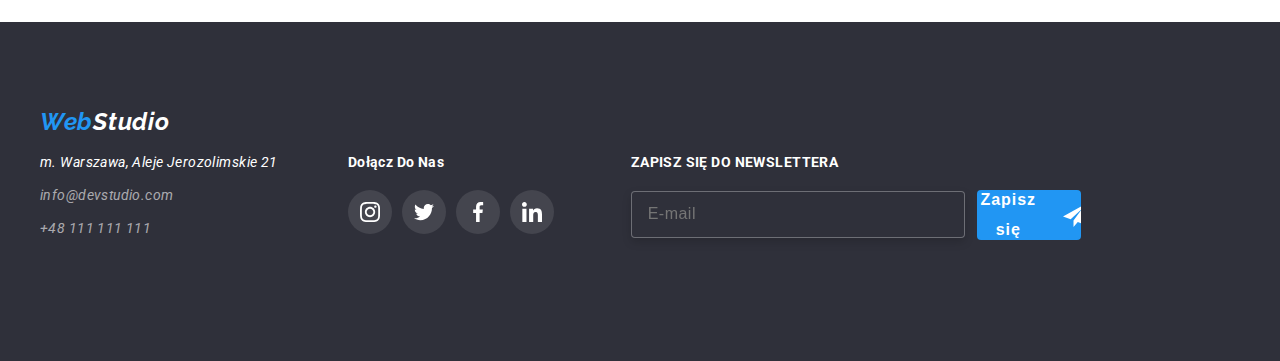
==== commit 0d72b0c7: "update logo class" ====
--- a/portfolio.html
+++ b/portfolio.html
@@ -28,7 +28,7 @@
           <!-- HEADER LOGO AND NAV -->
           <div class="header__nav">
             <a href="index.html" class="logo"
-              >Web<span class="logo--second-part">Studio</span></a
+              >Web<span class="logo logo--second-part">Studio</span></a
             >
             <nav>
               <div>
--- a/css/main.min.css
+++ b/css/main.min.css
@@ -1 +1 @@
-.example{display:-webkit-box;display:-ms-flexbox;display:flex;-webkit-box-orient:vertical;-webkit-box-direction:normal;-ms-flex-direction:column;flex-direction:column;gap:30px}.example__image{width:100%;background-color:#f5f4fa;border-radius:4px;margin-bottom:30px;padding:25px 0}.example__header{font-size:14px;font-weight:bold;letter-spacing:.03em;margin-bottom:10px;display:-webkit-box;display:-ms-flexbox;display:flex;-webkit-box-pack:center;-ms-flex-pack:center;justify-content:center}.example__content{font-size:14px;line-height:1.7;letter-spacing:.03em;color:#757575}@media screen and (min-width: 1200px){.example{-webkit-box-orient:horizontal;-webkit-box-direction:normal;-ms-flex-direction:row;flex-direction:row}.example__image{background-color:#f5f4fa;border-radius:4px;margin-bottom:30px;padding:25px 100px}.example__header{font-size:14px;font-weight:bold;letter-spacing:.03em;margin-bottom:10px}.example__content{font-size:14px;line-height:1.7;letter-spacing:.03em;color:#757575}}.footer{background-color:#2f303a}.footer__wrapper{padding-top:60px;padding-bottom:60px;display:-webkit-box;display:-ms-flexbox;display:flex;-webkit-box-orient:vertical;-webkit-box-direction:normal;-ms-flex-direction:column;flex-direction:column}.footer__adress{font-size:14px;line-height:1.7;color:#fff;text-decoration:none;letter-spacing:.03em;display:-webkit-box;display:-ms-flexbox;display:flex;-webkit-box-orient:vertical;-webkit-box-direction:normal;-ms-flex-direction:column;flex-direction:column;-webkit-box-align:center;-ms-flex-align:center;align-items:center;margin-top:20px;gap:9px;margin-bottom:60px}.footer__adress-contact{font-size:14px;line-height:1.7;color:rgba(255,255,255,.6);text-decoration:none;letter-spacing:.03em;-webkit-transition:color 250ms cubic-bezier(0.4, 0, 0.2, 1);transition:color 250ms cubic-bezier(0.4, 0, 0.2, 1)}.footer__adress-contact:hover,.footer__adress-contact:focus{color:#2196f3}.footer__adress-map{-webkit-transition:color 250ms cubic-bezier(0.4, 0, 0.2, 1);transition:color 250ms cubic-bezier(0.4, 0, 0.2, 1)}.footer__adress-map:link,.footer__adress-map:visited{color:#fff;text-decoration:none}.footer__adress-map:hover{color:#2196f3}.footer__social{display:-webkit-box;display:-ms-flexbox;display:flex;-webkit-box-orient:vertical;-webkit-box-direction:normal;-ms-flex-direction:column;flex-direction:column}.footer__social-list{display:-webkit-box;display:-ms-flexbox;display:flex;gap:10px;-webkit-box-pack:center;-ms-flex-pack:center;justify-content:center}.footer__social-header{padding-bottom:20px;font-weight:700;font-size:14px;letter-spacing:.03em;color:#fff;display:-webkit-box;display:-ms-flexbox;display:flex;-webkit-box-pack:center;-ms-flex-pack:center;justify-content:center;text-transform:uppercase}.footer__social-link-icon{border-radius:50%;fill:#fff;background-color:rgba(255,255,255,.1);-webkit-transition:background-color 250ms cubic-bezier(0.4, 0, 0.2, 1);transition:background-color 250ms cubic-bezier(0.4, 0, 0.2, 1)}.footer__social-link:hover .footer__social-link-icon{background-color:#2196f3;cursor:pointer}.footer__newsletter{display:-webkit-box;display:-ms-flexbox;display:flex;-webkit-box-orient:vertical;-webkit-box-direction:normal;-ms-flex-direction:column;flex-direction:column;-webkit-box-pack:center;-ms-flex-pack:center;justify-content:center;margin-top:60px}.footer__newsletter-header{font-family:"Roboto";font-style:normal;font-weight:700;font-size:14px;line-height:16px;letter-spacing:.03em;text-transform:uppercase;color:#fff;display:-webkit-box;display:-ms-flexbox;display:flex;-webkit-box-pack:center;-ms-flex-pack:center;justify-content:center}.footer__newsletter-elements{display:-webkit-box;display:-ms-flexbox;display:flex;-webkit-box-orient:vertical;-webkit-box-direction:normal;-ms-flex-direction:column;flex-direction:column}.footer__newsletter-input{border:1px solid rgba(255,255,255,.3);-webkit-filter:drop-shadow(0px 4px 4px rgba(0, 0, 0, 0.15));filter:drop-shadow(0px 4px 4px rgba(0, 0, 0, 0.15));border-radius:4px;padding:15px 158px 15px 16px;display:-webkit-box;display:-ms-flexbox;display:flex;-webkit-box-align:center;-ms-flex-align:center;align-items:center;color:rgba(255,255,255,.6);background-color:#2f303a;margin-top:20px;margin-right:12px}.footer__newsletter-input::-webkit-input-placeholder{font-weight:400;font-size:16px;line-height:20px;letter-spacing:.03em}.footer__newsletter-input::-moz-placeholder{font-weight:400;font-size:16px;line-height:20px;letter-spacing:.03em}.footer__newsletter-input:-ms-input-placeholder{font-weight:400;font-size:16px;line-height:20px;letter-spacing:.03em}.footer__newsletter-input::-ms-input-placeholder{font-weight:400;font-size:16px;line-height:20px;letter-spacing:.03em}.footer__newsletter-input::placeholder{font-weight:400;font-size:16px;line-height:20px;letter-spacing:.03em}.footer__newsletter-button{font-weight:700;font-size:16px;line-height:30px;letter-spacing:.06em;color:#fff;background-color:#2196f3;border:none;border-radius:4px;width:200px;height:50px;display:-webkit-box;display:-ms-flexbox;display:flex;-webkit-box-pack:center;-ms-flex-pack:center;justify-content:center;-webkit-box-align:center;-ms-flex-align:center;align-items:center;margin-top:20px;cursor:pointer}.footer__newsletter-button-icon{fill:#fff;margin-left:24px}@media screen and (min-width: 1200px){.footer__wrapper{-webkit-box-orient:horizontal;-webkit-box-direction:normal;-ms-flex-direction:row;flex-direction:row}.footer__adress{-webkit-box-align:start;-ms-flex-align:start;align-items:flex-start}.footer__social{display:block;margin-left:70px;margin-top:72px}.footer__social-header{display:block;text-transform:capitalize}.footer__newsletter{display:block;margin-top:72px;margin-left:77px}.footer__newsletter-header{display:block}.footer__newsletter-elements{display:-webkit-box;display:-ms-flexbox;display:flex;-webkit-box-orient:horizontal;-webkit-box-direction:normal;-ms-flex-direction:row;flex-direction:row}}.form{max-width:100%;display:-webkit-box;display:-ms-flexbox;display:flex;-webkit-box-orient:vertical;-webkit-box-direction:normal;-ms-flex-direction:column;flex-direction:column;-webkit-box-pack:center;-ms-flex-pack:center;justify-content:center;gap:10px}.form__elements{display:-webkit-box;display:-ms-flexbox;display:flex;-webkit-box-orient:vertical;-webkit-box-direction:normal;-ms-flex-direction:column;flex-direction:column;gap:4px}.form__label{position:relative;font-weight:400;font-size:12px;line-height:14px;color:#757575;letter-spacing:.01em}.form__input{padding-top:11px;padding-bottom:11px;padding-left:42px;border:1px solid rgba(33,33,33,.2);border-radius:4px;outline:none}.form__elements:focus-within .form__input{border:1px solid #2196f3}.form__elements:focus-within .form__icon{fill:#2196f3}.form__input-textarea{height:120px;resize:none;padding:12px 16px;border:1px solid rgba(33,33,33,.2);border-radius:4px;outline:none}.form__input-textarea::-webkit-input-placeholder{font-family:"Roboto";font-style:normal;font-weight:400;font-size:12px;line-height:14px;letter-spacing:.01em;color:rgba(117,117,117,.5)}.form__input-textarea::-moz-placeholder{font-family:"Roboto";font-style:normal;font-weight:400;font-size:12px;line-height:14px;letter-spacing:.01em;color:rgba(117,117,117,.5)}.form__input-textarea:-ms-input-placeholder{font-family:"Roboto";font-style:normal;font-weight:400;font-size:12px;line-height:14px;letter-spacing:.01em;color:rgba(117,117,117,.5)}.form__input-textarea::-ms-input-placeholder{font-family:"Roboto";font-style:normal;font-weight:400;font-size:12px;line-height:14px;letter-spacing:.01em;color:rgba(117,117,117,.5)}.form__input-textarea::placeholder{font-family:"Roboto";font-style:normal;font-weight:400;font-size:12px;line-height:14px;letter-spacing:.01em;color:rgba(117,117,117,.5)}.form__submit{padding:10px 76px;width:200px;height:50px;background-color:#2196f3;color:#fff;font-weight:700;font-size:16px;line-height:30px;border:none;border-radius:4px;display:-webkit-box;display:-ms-flexbox;display:flex;-webkit-box-align:center;-ms-flex-align:center;align-items:center;-webkit-box-pack:center;-ms-flex-pack:center;justify-content:center;margin-left:25%;margin-top:30px;cursor:pointer}.form__icon{position:absolute;top:32px;left:12px}.form__checkbox{font-weight:400;font-size:14px;line-height:24px;letter-spacing:.03em;position:relative}.form__checkbox-input{border:2px solid #212121;border-radius:2px;width:16px;height:15px;-webkit-appearance:none;-moz-appearance:none;appearance:none}.form__checkbox-regulations{color:#2196f3;text-decoration:underline}.form__checkbox-custom-icon{position:absolute;left:0;bottom:7px;opacity:0;border-radius:2px;fill:#fff}.form__checkbox-input:checked+.form__checkbox-custom-icon{background-color:#2196f3;border-color:#2196f3;opacity:1}.header{border-bottom:1px solid #ececec}.header__wrapper{display:-webkit-box;display:-ms-flexbox;display:flex;padding-top:16px;padding-bottom:16px}.header__nav{display:-webkit-box;display:-ms-flexbox;display:flex;-webkit-box-align:center;-ms-flex-align:center;align-items:center;-webkit-box-pack:justify;-ms-flex-pack:justify;justify-content:space-between}.header__nav-list{display:none}.header__contacts{display:none}@media screen and (min-width: 768px){.header__wrapper{padding-top:26px;padding-bottom:26px;-webkit-box-pack:justify;-ms-flex-pack:justify;justify-content:space-between}.header__nav{display:-webkit-box;display:-ms-flexbox;display:flex;-webkit-box-align:center;-ms-flex-align:center;align-items:center;gap:93px}.header__nav-list{display:-webkit-box;display:-ms-flexbox;display:flex;gap:60px;position:relative}.header__nav-item{font-size:14px;text-decoration:none;letter-spacing:.02em;color:#212121;font-weight:500;-webkit-transition:color 250ms cubic-bezier(0.4, 0, 0.2, 1);transition:color 250ms cubic-bezier(0.4, 0, 0.2, 1)}.header__nav-item:hover,.header__nav-item:focus{color:#2196f3;cursor:pointer}.header__nav-item:hover::after,.header__nav-item:focus::after{content:"";width:58px;height:4px;top:46px;display:-webkit-box;display:-ms-flexbox;display:flex;-webkit-box-pack:center;-ms-flex-pack:center;justify-content:center;background-color:#2196f3;border-radius:2px;position:absolute}.header__nav-item--is-active::after{content:"";width:58px;height:4px;top:46px;display:-webkit-box;display:-ms-flexbox;display:flex;-webkit-box-pack:center;-ms-flex-pack:center;justify-content:center;background-color:#2196f3;border-radius:2px;position:absolute}.header__contacts{display:-webkit-box;display:-ms-flexbox;display:flex;-webkit-box-orient:vertical;-webkit-box-direction:normal;-ms-flex-direction:column;flex-direction:column;gap:10px}.header__contacts-item{font-size:14px;color:#757575;text-decoration:none;letter-spacing:.02em;font-weight:500;-webkit-transition:color 250ms cubic-bezier(0.4, 0, 0.2, 1);transition:color 250ms cubic-bezier(0.4, 0, 0.2, 1)}.header__contacts-item-icon{fill:#757575;margin-right:10px;padding:0;-webkit-transition:fill 250ms cubic-bezier(0.4, 0, 0.2, 1);transition:fill 250ms cubic-bezier(0.4, 0, 0.2, 1)}.header__contacts-item:hover,.header__contacts-item:focus{color:#2196f3;cursor:pointer}.header__contacts-item:hover .header__contacts-item-icon,.header__contacts-item:focus .header__contacts-item-icon{fill:#2196f3}}@media screen and (min-width: 1200px){.header{border-bottom:1px solid #ececec}.header__wrapper{display:-webkit-box;display:-ms-flexbox;display:flex;-webkit-box-pack:justify;-ms-flex-pack:justify;justify-content:space-between;-webkit-box-align:center;-ms-flex-align:center;align-items:center;padding-top:25px;padding-bottom:25px}.header__nav{display:-webkit-box;display:-ms-flexbox;display:flex;-webkit-box-align:center;-ms-flex-align:center;align-items:center;gap:93px}.header__nav-list{display:-webkit-box;display:-ms-flexbox;display:flex;gap:46px;position:relative}.header__nav-item{font-size:14px;text-decoration:none;letter-spacing:.02em;color:#212121;font-weight:500;-webkit-transition:color 250ms cubic-bezier(0.4, 0, 0.2, 1);transition:color 250ms cubic-bezier(0.4, 0, 0.2, 1)}.header__nav-item:hover,.header__nav-item:focus{color:#2196f3;cursor:pointer}.header__nav-item:hover::after,.header__nav-item:focus::after{content:"";width:58px;height:4px;top:46px;display:-webkit-box;display:-ms-flexbox;display:flex;-webkit-box-pack:center;-ms-flex-pack:center;justify-content:center;background-color:#2196f3;border-radius:2px;position:absolute}.header__nav-item--is-active::after{content:"";width:58px;height:4px;top:46px;display:-webkit-box;display:-ms-flexbox;display:flex;-webkit-box-pack:center;-ms-flex-pack:center;justify-content:center;background-color:#2196f3;border-radius:2px;position:absolute}.header__contacts{display:-webkit-box;display:-ms-flexbox;display:flex;-webkit-box-orient:horizontal;-webkit-box-direction:normal;-ms-flex-direction:row;flex-direction:row;-webkit-box-align:center;-ms-flex-align:center;align-items:center;gap:30px}.header__contacts-item{font-size:14px;color:#757575;text-decoration:none;letter-spacing:.02em;font-weight:500;-webkit-transition:color 250ms cubic-bezier(0.4, 0, 0.2, 1);transition:color 250ms cubic-bezier(0.4, 0, 0.2, 1)}.header__contacts-item-icon{fill:#757575;margin-right:10px;padding:0;-webkit-transition:fill 250ms cubic-bezier(0.4, 0, 0.2, 1);transition:fill 250ms cubic-bezier(0.4, 0, 0.2, 1)}.header__contacts-item:hover,.header__contacts-item:focus{color:#2196f3;cursor:pointer}.header__contacts-item:hover .header__contacts-item-icon,.header__contacts-item:focus .header__contacts-item-icon{fill:#2196f3}}@media screen and (min-width: 1200px){.hero{background-color:#2f303a;background-image:-webkit-gradient(linear, left top, right top, from(rgba(47, 48, 58, 0.4)), color-stop(0%, rgba(47, 48, 58, 0.4))),url("../images/hero/hero-img.jpg");background-image:linear-gradient(90deg, rgba(47, 48, 58, 0.4) 0%, rgba(47, 48, 58, 0.4) 0%),url("../images/hero/hero-img.jpg");background-position:center;background-repeat:no-repeat;background-size:1600px;padding-top:200px;padding-bottom:200px;text-align:center;display:-webkit-box;display:-ms-flexbox;display:flex;-webkit-box-orient:vertical;-webkit-box-direction:normal;-ms-flex-direction:column;flex-direction:column;-webkit-box-align:center;-ms-flex-align:center;align-items:center}.hero__header{font-size:44px;line-height:1.36;color:#fff;font-weight:900;letter-spacing:.06em;text-transform:uppercase;text-align:center;max-width:696px;margin-bottom:30px}.hero__button{background-color:#2196f3;letter-spacing:.06em;font-weight:bold;border:none;border-radius:4px;padding:10px 41px 10px 42px}.hero__button:hover{cursor:pointer}.hero__button-content{font-size:16px;letter-spacing:.06em;line-height:1.87;color:#fff}}.logo{color:#2196f3;font-family:"Raleway",sans-serif;font-size:24px;font-weight:bold;text-decoration:none;letter-spacing:.03em}.logo--second-part{color:#000}.logo--footer{color:#fff}.backdrop{outline:2px dashed green;position:fixed;left:0;top:0;width:100%;height:100%;background-color:rgba(0,0,0,.2)}.modal{position:absolute;top:calc(50% - 290px);left:calc(50% - 264px);max-width:528px;background-color:#fff;-webkit-box-shadow:0px 1px 3px rgba(0,0,0,.12),0px 1px 1px rgba(0,0,0,.14),0px 2px 1px rgba(0,0,0,.2);box-shadow:0px 1px 3px rgba(0,0,0,.12),0px 1px 1px rgba(0,0,0,.14),0px 2px 1px rgba(0,0,0,.2);border-radius:4px;-webkit-transform:scale(1);transform:scale(1);padding:40px;-webkit-transition:-webkit-transform 500ms ease;transition:-webkit-transform 500ms ease;transition:transform 500ms ease;transition:transform 500ms ease, -webkit-transform 500ms ease}.modal__close-button{position:absolute;right:8px;top:8px;width:30px;height:30px;background:#fff;border:1px solid rgba(0,0,0,.1);border-radius:50%;cursor:pointer}.modal__header{font-weight:700;font-size:20px;line-height:23px;text-align:center;letter-spacing:.03em;color:#212121;margin-bottom:12px}.is-hidden{opacity:0;visibility:hidden;pointer-events:none;-webkit-transition:opacity 500ms 500ms ease,visibility 500ms 500ms ease,-webkit-transform 500ms 500ms ease;transition:opacity 500ms 500ms ease,visibility 500ms 500ms ease,-webkit-transform 500ms 500ms ease;transition:opacity 500ms 500ms ease,visibility 500ms 500ms ease,transform 500ms 500ms ease;transition:opacity 500ms 500ms ease,visibility 500ms 500ms ease,transform 500ms 500ms ease,-webkit-transform 500ms 500ms ease}.is-hidden .modal{-webkit-transform:scale(0.5);transform:scale(0.5)}.our-clients__header{margin-bottom:50px;text-align:center;font-weight:700;font-size:36px;line-height:42px;letter-spacing:.03em}.our-clients__list{display:-webkit-box;display:-ms-flexbox;display:flex;-ms-flex-wrap:wrap;flex-wrap:wrap;gap:30px;-ms-flex-pack:distribute;justify-content:space-around}.our-clients__item{border:1px solid #afb1b8;border-radius:4px;-webkit-transition:border-color 250ms cubic-bezier(0.4, 0, 0.2, 1);transition:border-color 250ms cubic-bezier(0.4, 0, 0.2, 1)}.our-clients__item:hover,.our-clients__item:focus{border-color:#2196f3;cursor:pointer}.our-clients__item-icon{fill:#afb1b8;-webkit-transition:fill 250ms cubic-bezier(0.4, 0, 0.2, 1);transition:fill 250ms cubic-bezier(0.4, 0, 0.2, 1)}.our-clients__item-icon:hover,.our-clients__item-icon:focus{fill:#2196f3;cursor:pointer}@media screen and (min-width: 1200px){.our-clients__list{-ms-flex-wrap:nowrap;flex-wrap:nowrap}}.team{padding-top:94px;padding-bottom:94px}.team--bgcolor{background-color:#f5f4fa}.team__header{font-size:28px;font-weight:bold;text-align:center;letter-spacing:.03em;margin-bottom:30px}.team__list{display:-webkit-box;display:-ms-flexbox;display:flex;-webkit-box-orient:vertical;-webkit-box-direction:normal;-ms-flex-direction:column;flex-direction:column;gap:30px}.team__list-item{-webkit-box-shadow:0px 2px 1px 0px rgba(0,0,0,.2);box-shadow:0px 2px 1px 0px rgba(0,0,0,.2);-webkit-box-shadow:0px 1px 1px 0px rgba(0,0,0,.1411764706);box-shadow:0px 1px 1px 0px rgba(0,0,0,.1411764706);-webkit-box-shadow:0px 1px 3px 0px rgba(0,0,0,.1215686275);box-shadow:0px 1px 3px 0px rgba(0,0,0,.1215686275);border-radius:0px 0px 4px 4px;background:#fff}.team__employee-name{display:-webkit-box;display:-ms-flexbox;display:flex;-webkit-box-pack:center;-ms-flex-pack:center;justify-content:center;font-size:16px;font-weight:medium;letter-spacing:.03em;margin-top:30px;margin-bottom:10px}.team__employee-job{display:-webkit-box;display:-ms-flexbox;display:flex;-webkit-box-pack:center;-ms-flex-pack:center;justify-content:center;padding-bottom:30px;color:#757575;font-size:16px;letter-spacing:.03em}.team__social-list{display:-webkit-box;display:-ms-flexbox;display:flex;gap:10px;-webkit-box-pack:center;-ms-flex-pack:center;justify-content:center;margin-bottom:30px}.team__social-link{fill:#afb1b8;-webkit-transition:fill 250ms cubic-bezier(0.4, 0, 0.2, 1);transition:fill 250ms cubic-bezier(0.4, 0, 0.2, 1)}.team__social-link-wrapper{background-color:#fff;border-radius:50%;-webkit-transition:background-color 250ms cubic-bezier(0.4, 0, 0.2, 1);transition:background-color 250ms cubic-bezier(0.4, 0, 0.2, 1)}.team__social-link:hover .team__social-icon,.team__social-link:focus .team__social-icon{fill:#fff;cursor:pointer}.team__social-link:hover .team__social-link-wrapper,.team__social-link:focus .team__social-link-wrapper{background-color:#2196f3;cursor:pointer}@media screen and (min-width: 1200px){.team__header{font-size:36px;margin-bottom:50px}.team__list{-webkit-box-orient:horizontal;-webkit-box-direction:normal;-ms-flex-direction:row;flex-direction:row;gap:30px;-webkit-box-pack:center;-ms-flex-pack:center;justify-content:center}}.portfolio{padding:94px 0}.portfolio__navigation{display:-webkit-box;display:-ms-flexbox;display:flex;gap:9px;-webkit-box-pack:center;-ms-flex-pack:center;justify-content:center;margin-bottom:50px}.portfolio__navigation-button{font-size:16px;font-weight:500;line-height:1.62;letter-spacing:.03em;background-color:#f5f4fa;color:#212121;border:none;border-radius:4px;padding:6px 22px;-webkit-transition:background-color 250ms cubic-bezier(0.4, 0, 0.2, 1);transition:background-color 250ms cubic-bezier(0.4, 0, 0.2, 1)}.portfolio__navigation-button:hover{background-color:#2196f3;color:#fff;cursor:pointer;-webkit-box-shadow:0px 3px 1px rgba(0,0,0,.1),0px 1px 2px rgba(0,0,0,.08),0px 2px 2px rgba(0,0,0,.12);box-shadow:0px 3px 1px rgba(0,0,0,.1),0px 1px 2px rgba(0,0,0,.08),0px 2px 2px rgba(0,0,0,.12)}.portfolio__navigation-button:focus{background-color:#2196f3;color:#fff;-webkit-box-shadow:0px 3px 1px rgba(0,0,0,.1),0px 1px 2px rgba(0,0,0,.08),0px 2px 2px rgba(0,0,0,.12);box-shadow:0px 3px 1px rgba(0,0,0,.1),0px 1px 2px rgba(0,0,0,.08),0px 2px 2px rgba(0,0,0,.12)}.portfolio__elements{display:-webkit-box;display:-ms-flexbox;display:flex;-webkit-box-pack:center;-ms-flex-pack:center;justify-content:center;-ms-flex-wrap:wrap;flex-wrap:wrap;gap:30px}.portfolio__item-content{border:1px solid #eee;background:#fff;position:relative;overflow:hidden}.portfolio__item-overlay{position:absolute;left:0;top:0;background-color:rgba(33,150,243,.9);width:100%;height:100%;-webkit-transform:translateY(100%);transform:translateY(100%);-webkit-transition:-webkit-transform 250ms cubic-bezier(0.4, 0, 0.2, 1);transition:-webkit-transform 250ms cubic-bezier(0.4, 0, 0.2, 1);transition:transform 250ms cubic-bezier(0.4, 0, 0.2, 1);transition:transform 250ms cubic-bezier(0.4, 0, 0.2, 1), -webkit-transform 250ms cubic-bezier(0.4, 0, 0.2, 1);font-weight:400;font-size:18px;letter-spacing:.03em;line-height:1.55;color:#fff;padding:49px 45px 49px 24px}.portfolio__item:hover,.portfolio__item:focus{-webkit-box-shadow:0px 1px 1px rgba(0,0,0,.12),0px 4px 4px rgba(0,0,0,.06),1px 4px 6px rgba(0,0,0,.16);box-shadow:0px 1px 1px rgba(0,0,0,.12),0px 4px 4px rgba(0,0,0,.06),1px 4px 6px rgba(0,0,0,.16);cursor:pointer}.portfolio__item:hover .portfolio__item-overlay,.portfolio__item:focus .portfolio__item-overlay{-webkit-transform:translateY(0);transform:translateY(0)}.portfolio__item-description{padding:20px 24px;outline:1px solid #eee}.portfolio__item-description-header{font-size:18px;line-height:2;letter-spacing:.06em;font-weight:bold;color:#212121}.portfolio__item-description-category{font-size:16px;line-height:1.87;letter-spacing:.03;color:#757575}.what-we-do{display:none}@media screen and (min-width: 1200px){.what-we-do{display:block;padding-top:0px}.what-we-do__header{text-align:center;margin-bottom:50px;font-size:36px;font-weight:bold}.what-we-do__list{display:-webkit-box;display:-ms-flexbox;display:flex;-webkit-box-pack:center;-ms-flex-pack:center;justify-content:center;gap:30px}.what-we-do__list-item{position:relative}.what-we-do__list-item-description{position:absolute;left:0;bottom:3px;padding-top:27px;padding-bottom:27px;width:100%;background-color:rgba(47,48,58,.8);text-transform:uppercase;color:#fff;text-align:center;font-weight:700;font-size:14px;letter-spacing:.03em;line-height:16px}}*{margin:0;padding:0}ul{list-style-type:none}img{vertical-align:middle;display:block;height:auto;max-width:100%}.page-content{font-family:"Roboto",sans-serif;color:#212121}.container{max-width:480px;margin:0 auto;padding-left:15px;padding-right:15px}.section{padding-top:94px;padding-bottom:94px}@media screen and (min-width: 768px){.container{max-width:768px}}@media screen and (min-width: 1200px){.container{max-width:1200px}}/*# sourceMappingURL=main.min.css.map */+.example{display:-webkit-box;display:-ms-flexbox;display:flex;-webkit-box-orient:vertical;-webkit-box-direction:normal;-ms-flex-direction:column;flex-direction:column;gap:30px}.example__image{width:100%;background-color:#f5f4fa;border-radius:4px;margin-bottom:30px;padding:25px 0}.example__header{font-size:14px;font-weight:bold;letter-spacing:.03em;margin-bottom:10px;display:-webkit-box;display:-ms-flexbox;display:flex;-webkit-box-pack:center;-ms-flex-pack:center;justify-content:center}.example__content{font-size:14px;line-height:1.7;letter-spacing:.03em;color:#757575}@media screen and (min-width: 1200px){.example{-webkit-box-orient:horizontal;-webkit-box-direction:normal;-ms-flex-direction:row;flex-direction:row}.example__image{background-color:#f5f4fa;border-radius:4px;margin-bottom:30px;padding:25px 100px}.example__header{font-size:14px;font-weight:bold;letter-spacing:.03em;margin-bottom:10px}.example__content{font-size:14px;line-height:1.7;letter-spacing:.03em;color:#757575}}.footer{background-color:#2f303a}.footer__wrapper{padding-top:60px;padding-bottom:60px;display:-webkit-box;display:-ms-flexbox;display:flex;-webkit-box-orient:vertical;-webkit-box-direction:normal;-ms-flex-direction:column;flex-direction:column}.footer__adress{font-size:14px;line-height:1.7;color:#fff;text-decoration:none;letter-spacing:.03em;display:-webkit-box;display:-ms-flexbox;display:flex;-webkit-box-orient:vertical;-webkit-box-direction:normal;-ms-flex-direction:column;flex-direction:column;-webkit-box-align:center;-ms-flex-align:center;align-items:center;margin-top:20px;gap:9px;margin-bottom:60px}.footer__adress-contact{font-size:14px;line-height:1.7;color:rgba(255,255,255,.6);text-decoration:none;letter-spacing:.03em;-webkit-transition:color 250ms cubic-bezier(0.4, 0, 0.2, 1);transition:color 250ms cubic-bezier(0.4, 0, 0.2, 1)}.footer__adress-contact:hover,.footer__adress-contact:focus{color:#2196f3}.footer__adress-map{-webkit-transition:color 250ms cubic-bezier(0.4, 0, 0.2, 1);transition:color 250ms cubic-bezier(0.4, 0, 0.2, 1)}.footer__adress-map:link,.footer__adress-map:visited{color:#fff;text-decoration:none}.footer__adress-map:hover{color:#2196f3}.footer__social{display:-webkit-box;display:-ms-flexbox;display:flex;-webkit-box-orient:vertical;-webkit-box-direction:normal;-ms-flex-direction:column;flex-direction:column}.footer__social-list{display:-webkit-box;display:-ms-flexbox;display:flex;gap:10px;-webkit-box-pack:center;-ms-flex-pack:center;justify-content:center}.footer__social-header{padding-bottom:20px;font-weight:700;font-size:14px;letter-spacing:.03em;color:#fff;display:-webkit-box;display:-ms-flexbox;display:flex;-webkit-box-pack:center;-ms-flex-pack:center;justify-content:center;text-transform:uppercase}.footer__social-link-icon{border-radius:50%;fill:#fff;background-color:rgba(255,255,255,.1);-webkit-transition:background-color 250ms cubic-bezier(0.4, 0, 0.2, 1);transition:background-color 250ms cubic-bezier(0.4, 0, 0.2, 1)}.footer__social-link:hover .footer__social-link-icon{background-color:#2196f3;cursor:pointer}.footer__newsletter{display:-webkit-box;display:-ms-flexbox;display:flex;-webkit-box-orient:vertical;-webkit-box-direction:normal;-ms-flex-direction:column;flex-direction:column;-webkit-box-pack:center;-ms-flex-pack:center;justify-content:center;margin-top:60px;max-width:450px}.footer__newsletter-header{font-family:"Roboto";font-style:normal;font-weight:700;font-size:14px;line-height:16px;letter-spacing:.03em;text-transform:uppercase;color:#fff;display:-webkit-box;display:-ms-flexbox;display:flex;-webkit-box-pack:center;-ms-flex-pack:center;justify-content:center}.footer__newsletter-elements{display:-webkit-box;display:-ms-flexbox;display:flex;-webkit-box-orient:vertical;-webkit-box-direction:normal;-ms-flex-direction:column;flex-direction:column;-webkit-box-align:center;-ms-flex-align:center;align-items:center}.footer__newsletter-input{border:1px solid rgba(255,255,255,.3);-webkit-filter:drop-shadow(0px 4px 4px rgba(0, 0, 0, 0.15));filter:drop-shadow(0px 4px 4px rgba(0, 0, 0, 0.15));border-radius:4px;padding:15px 158px 15px 16px;display:-webkit-box;display:-ms-flexbox;display:flex;-webkit-box-align:center;-ms-flex-align:center;align-items:center;color:rgba(255,255,255,.6);background-color:#2f303a;margin-top:20px;margin-right:12px;width:100%}.footer__newsletter-input::-webkit-input-placeholder{font-weight:400;font-size:16px;line-height:20px;letter-spacing:.03em}.footer__newsletter-input::-moz-placeholder{font-weight:400;font-size:16px;line-height:20px;letter-spacing:.03em}.footer__newsletter-input:-ms-input-placeholder{font-weight:400;font-size:16px;line-height:20px;letter-spacing:.03em}.footer__newsletter-input::-ms-input-placeholder{font-weight:400;font-size:16px;line-height:20px;letter-spacing:.03em}.footer__newsletter-input::placeholder{font-weight:400;font-size:16px;line-height:20px;letter-spacing:.03em}.footer__newsletter-button{font-weight:700;font-size:16px;line-height:30px;letter-spacing:.06em;color:#fff;background-color:#2196f3;border:none;border-radius:4px;width:200px;height:50px;display:-webkit-box;display:-ms-flexbox;display:flex;-webkit-box-pack:center;-ms-flex-pack:center;justify-content:center;-webkit-box-align:center;-ms-flex-align:center;align-items:center;margin-top:20px;cursor:pointer}.footer__newsletter-button-icon{fill:#fff;margin-left:24px}@media screen and (min-width: 1200px){.footer__wrapper{-webkit-box-orient:horizontal;-webkit-box-direction:normal;-ms-flex-direction:row;flex-direction:row}.footer__adress{-webkit-box-align:start;-ms-flex-align:start;align-items:flex-start}.footer__social{display:block;margin-left:70px;margin-top:72px}.footer__social-header{display:block;text-transform:capitalize}.footer__newsletter{display:block;margin-top:72px;margin-left:77px}.footer__newsletter-header{display:block}.footer__newsletter-elements{display:-webkit-box;display:-ms-flexbox;display:flex;-webkit-box-orient:horizontal;-webkit-box-direction:normal;-ms-flex-direction:row;flex-direction:row}}.form{max-width:100%;display:-webkit-box;display:-ms-flexbox;display:flex;-webkit-box-orient:vertical;-webkit-box-direction:normal;-ms-flex-direction:column;flex-direction:column;-webkit-box-pack:center;-ms-flex-pack:center;justify-content:center;gap:10px}.form__elements{display:-webkit-box;display:-ms-flexbox;display:flex;-webkit-box-orient:vertical;-webkit-box-direction:normal;-ms-flex-direction:column;flex-direction:column;gap:4px}.form__label{position:relative;font-weight:400;font-size:12px;line-height:14px;color:#757575;letter-spacing:.01em}.form__input{padding-top:11px;padding-bottom:11px;padding-left:42px;border:1px solid rgba(33,33,33,.2);border-radius:4px;outline:none}.form__elements:focus-within .form__input{border:1px solid #2196f3}.form__elements:focus-within .form__icon{fill:#2196f3}.form__input-textarea{height:120px;resize:none;padding:12px 16px;border:1px solid rgba(33,33,33,.2);border-radius:4px;outline:none}.form__input-textarea::-webkit-input-placeholder{font-family:"Roboto";font-style:normal;font-weight:400;font-size:12px;line-height:14px;letter-spacing:.01em;color:rgba(117,117,117,.5)}.form__input-textarea::-moz-placeholder{font-family:"Roboto";font-style:normal;font-weight:400;font-size:12px;line-height:14px;letter-spacing:.01em;color:rgba(117,117,117,.5)}.form__input-textarea:-ms-input-placeholder{font-family:"Roboto";font-style:normal;font-weight:400;font-size:12px;line-height:14px;letter-spacing:.01em;color:rgba(117,117,117,.5)}.form__input-textarea::-ms-input-placeholder{font-family:"Roboto";font-style:normal;font-weight:400;font-size:12px;line-height:14px;letter-spacing:.01em;color:rgba(117,117,117,.5)}.form__input-textarea::placeholder{font-family:"Roboto";font-style:normal;font-weight:400;font-size:12px;line-height:14px;letter-spacing:.01em;color:rgba(117,117,117,.5)}.form__submit{padding:10px 76px;width:200px;height:50px;background-color:#2196f3;color:#fff;font-weight:700;font-size:16px;line-height:30px;border:none;border-radius:4px;display:-webkit-box;display:-ms-flexbox;display:flex;-webkit-box-align:center;-ms-flex-align:center;align-items:center;-webkit-box-pack:center;-ms-flex-pack:center;justify-content:center;margin-left:25%;margin-top:30px;cursor:pointer}.form__icon{position:absolute;top:32px;left:12px}.form__checkbox{font-weight:400;font-size:14px;line-height:24px;letter-spacing:.03em;position:relative}.form__checkbox-input{border:2px solid #212121;border-radius:2px;width:16px;height:15px;-webkit-appearance:none;-moz-appearance:none;appearance:none}.form__checkbox-regulations{color:#2196f3;text-decoration:underline}.form__checkbox-custom-icon{position:absolute;left:0;bottom:7px;opacity:0;border-radius:2px;fill:#fff}.form__checkbox-input:checked+.form__checkbox-custom-icon{background-color:#2196f3;border-color:#2196f3;opacity:1}.header{border-bottom:1px solid #ececec}.header__wrapper{display:-webkit-box;display:-ms-flexbox;display:flex;padding-top:16px;padding-bottom:16px}.header__nav{display:-webkit-box;display:-ms-flexbox;display:flex;-webkit-box-align:center;-ms-flex-align:center;align-items:center;-webkit-box-pack:justify;-ms-flex-pack:justify;justify-content:space-between}.header__nav-list{display:none}.header__contacts{display:none}@media screen and (min-width: 768px){.header__wrapper{padding-top:26px;padding-bottom:26px;-webkit-box-pack:justify;-ms-flex-pack:justify;justify-content:space-between}.header__nav{display:-webkit-box;display:-ms-flexbox;display:flex;-webkit-box-align:center;-ms-flex-align:center;align-items:center;gap:93px}.header__nav-list{display:-webkit-box;display:-ms-flexbox;display:flex;gap:60px;position:relative}.header__nav-item{font-size:14px;text-decoration:none;letter-spacing:.02em;color:#212121;font-weight:500;-webkit-transition:color 250ms cubic-bezier(0.4, 0, 0.2, 1);transition:color 250ms cubic-bezier(0.4, 0, 0.2, 1)}.header__nav-item:hover,.header__nav-item:focus{color:#2196f3;cursor:pointer}.header__nav-item:hover::after,.header__nav-item:focus::after{content:"";width:58px;height:4px;top:46px;display:-webkit-box;display:-ms-flexbox;display:flex;-webkit-box-pack:center;-ms-flex-pack:center;justify-content:center;background-color:#2196f3;border-radius:2px;position:absolute}.header__nav-item--is-active::after{content:"";width:58px;height:4px;top:46px;display:-webkit-box;display:-ms-flexbox;display:flex;-webkit-box-pack:center;-ms-flex-pack:center;justify-content:center;background-color:#2196f3;border-radius:2px;position:absolute}.header__contacts{display:-webkit-box;display:-ms-flexbox;display:flex;-webkit-box-orient:vertical;-webkit-box-direction:normal;-ms-flex-direction:column;flex-direction:column;gap:10px}.header__contacts-item{font-size:14px;color:#757575;text-decoration:none;letter-spacing:.02em;font-weight:500;-webkit-transition:color 250ms cubic-bezier(0.4, 0, 0.2, 1);transition:color 250ms cubic-bezier(0.4, 0, 0.2, 1)}.header__contacts-item-icon{fill:#757575;margin-right:10px;padding:0;-webkit-transition:fill 250ms cubic-bezier(0.4, 0, 0.2, 1);transition:fill 250ms cubic-bezier(0.4, 0, 0.2, 1)}.header__contacts-item:hover,.header__contacts-item:focus{color:#2196f3;cursor:pointer}.header__contacts-item:hover .header__contacts-item-icon,.header__contacts-item:focus .header__contacts-item-icon{fill:#2196f3}}@media screen and (min-width: 1200px){.header{border-bottom:1px solid #ececec}.header__wrapper{display:-webkit-box;display:-ms-flexbox;display:flex;-webkit-box-pack:justify;-ms-flex-pack:justify;justify-content:space-between;-webkit-box-align:center;-ms-flex-align:center;align-items:center;padding-top:25px;padding-bottom:25px}.header__nav{display:-webkit-box;display:-ms-flexbox;display:flex;-webkit-box-align:center;-ms-flex-align:center;align-items:center;gap:93px}.header__nav-list{display:-webkit-box;display:-ms-flexbox;display:flex;gap:46px;position:relative}.header__nav-item{font-size:14px;text-decoration:none;letter-spacing:.02em;color:#212121;font-weight:500;-webkit-transition:color 250ms cubic-bezier(0.4, 0, 0.2, 1);transition:color 250ms cubic-bezier(0.4, 0, 0.2, 1)}.header__nav-item:hover,.header__nav-item:focus{color:#2196f3;cursor:pointer}.header__nav-item:hover::after,.header__nav-item:focus::after{content:"";width:58px;height:4px;top:46px;display:-webkit-box;display:-ms-flexbox;display:flex;-webkit-box-pack:center;-ms-flex-pack:center;justify-content:center;background-color:#2196f3;border-radius:2px;position:absolute}.header__nav-item--is-active::after{content:"";width:58px;height:4px;top:46px;display:-webkit-box;display:-ms-flexbox;display:flex;-webkit-box-pack:center;-ms-flex-pack:center;justify-content:center;background-color:#2196f3;border-radius:2px;position:absolute}.header__contacts{display:-webkit-box;display:-ms-flexbox;display:flex;-webkit-box-orient:horizontal;-webkit-box-direction:normal;-ms-flex-direction:row;flex-direction:row;-webkit-box-align:center;-ms-flex-align:center;align-items:center;gap:30px}.header__contacts-item{font-size:14px;color:#757575;text-decoration:none;letter-spacing:.02em;font-weight:500;-webkit-transition:color 250ms cubic-bezier(0.4, 0, 0.2, 1);transition:color 250ms cubic-bezier(0.4, 0, 0.2, 1)}.header__contacts-item-icon{fill:#757575;margin-right:10px;padding:0;-webkit-transition:fill 250ms cubic-bezier(0.4, 0, 0.2, 1);transition:fill 250ms cubic-bezier(0.4, 0, 0.2, 1)}.header__contacts-item:hover,.header__contacts-item:focus{color:#2196f3;cursor:pointer}.header__contacts-item:hover .header__contacts-item-icon,.header__contacts-item:focus .header__contacts-item-icon{fill:#2196f3}}.hero{background-color:#2f303a;background-image:-webkit-gradient(linear, left top, right top, from(rgba(47, 48, 58, 0.4)), color-stop(0%, rgba(47, 48, 58, 0.4))),url("../images/hero/hero-mobile.jpg");background-image:linear-gradient(90deg, rgba(47, 48, 58, 0.4) 0%, rgba(47, 48, 58, 0.4) 0%),url("../images/hero/hero-mobile.jpg");background-position:center;background-repeat:no-repeat;background-size:cover;padding-top:200px;padding-bottom:200px;text-align:center;display:-webkit-box;display:-ms-flexbox;display:flex;-webkit-box-orient:vertical;-webkit-box-direction:normal;-ms-flex-direction:column;flex-direction:column;-webkit-box-align:center;-ms-flex-align:center;align-items:center}.hero__header{font-size:44px;line-height:1.36;color:#fff;font-weight:900;letter-spacing:.06em;text-transform:uppercase;text-align:center;max-width:696px;margin-bottom:30px}.hero__button{background-color:#2196f3;letter-spacing:.06em;font-weight:bold;border:none;border-radius:4px;padding:10px 41px 10px 42px}.hero__button:hover{cursor:pointer}.hero__button-content{font-size:16px;letter-spacing:.06em;line-height:1.87;color:#fff}@media(min-device-pixel-ratio: 2),(-webkit-min-device-pixel-ratio: 2),(min-resolution: 192dpi),(min-resolution: 2dppx){.box{background-image:url("../images/hero/hero-desktop@2x.jpg")}}@media screen and (min-width: 768px){.hero{background-image:-webkit-gradient(linear, left top, right top, from(rgba(47, 48, 58, 0.4)), color-stop(0%, rgba(47, 48, 58, 0.4))),url("../images/hero/hero-tablet.jpg");background-image:linear-gradient(90deg, rgba(47, 48, 58, 0.4) 0%, rgba(47, 48, 58, 0.4) 0%),url("../images/hero/hero-tablet.jpg")}}@media screen and (min-width: 1200px){.hero{background-color:#2f303a;background-image:-webkit-gradient(linear, left top, right top, from(rgba(47, 48, 58, 0.4)), color-stop(0%, rgba(47, 48, 58, 0.4))),url("../images/hero/hero-desktop.jpg");background-image:linear-gradient(90deg, rgba(47, 48, 58, 0.4) 0%, rgba(47, 48, 58, 0.4) 0%),url("../images/hero/hero-desktop.jpg");background-position:center;background-repeat:no-repeat;background-size:cover;padding-top:200px;padding-bottom:200px;text-align:center;display:-webkit-box;display:-ms-flexbox;display:flex;-webkit-box-orient:vertical;-webkit-box-direction:normal;-ms-flex-direction:column;flex-direction:column;-webkit-box-align:center;-ms-flex-align:center;align-items:center}.hero__header{font-size:44px;line-height:1.36;color:#fff;font-weight:900;letter-spacing:.06em;text-transform:uppercase;text-align:center;max-width:696px;margin-bottom:30px}.hero__button{background-color:#2196f3;letter-spacing:.06em;font-weight:bold;border:none;border-radius:4px;padding:10px 41px 10px 42px}.hero__button:hover{cursor:pointer}.hero__button-content{font-size:16px;letter-spacing:.06em;line-height:1.87;color:#fff}}.logo{color:#2196f3;font-family:"Raleway",sans-serif;font-size:24px;font-weight:bold;text-decoration:none;letter-spacing:.03em}.logo--second-part{color:#000}.logo--footer{color:#fff}.backdrop{outline:2px dashed green;position:fixed;left:0;top:0;width:100%;height:100%;background-color:rgba(0,0,0,.2)}.modal{position:absolute;top:calc(50% - 290px);left:calc(50% - 264px);max-width:528px;background-color:#fff;-webkit-box-shadow:0px 1px 3px rgba(0,0,0,.12),0px 1px 1px rgba(0,0,0,.14),0px 2px 1px rgba(0,0,0,.2);box-shadow:0px 1px 3px rgba(0,0,0,.12),0px 1px 1px rgba(0,0,0,.14),0px 2px 1px rgba(0,0,0,.2);border-radius:4px;-webkit-transform:scale(1);transform:scale(1);padding:40px;-webkit-transition:-webkit-transform 500ms ease;transition:-webkit-transform 500ms ease;transition:transform 500ms ease;transition:transform 500ms ease, -webkit-transform 500ms ease}.modal__close-button{position:absolute;right:8px;top:8px;width:30px;height:30px;background:#fff;border:1px solid rgba(0,0,0,.1);border-radius:50%;cursor:pointer}.modal__header{font-weight:700;font-size:20px;line-height:23px;text-align:center;letter-spacing:.03em;color:#212121;margin-bottom:12px}.is-hidden{opacity:0;visibility:hidden;pointer-events:none;-webkit-transition:opacity 500ms 500ms ease,visibility 500ms 500ms ease,-webkit-transform 500ms 500ms ease;transition:opacity 500ms 500ms ease,visibility 500ms 500ms ease,-webkit-transform 500ms 500ms ease;transition:opacity 500ms 500ms ease,visibility 500ms 500ms ease,transform 500ms 500ms ease;transition:opacity 500ms 500ms ease,visibility 500ms 500ms ease,transform 500ms 500ms ease,-webkit-transform 500ms 500ms ease}.is-hidden .modal{-webkit-transform:scale(0.5);transform:scale(0.5)}.our-clients__header{margin-bottom:50px;text-align:center;font-weight:700;font-size:36px;line-height:42px;letter-spacing:.03em}.our-clients__list{display:-webkit-box;display:-ms-flexbox;display:flex;-ms-flex-wrap:wrap;flex-wrap:wrap;gap:30px;-ms-flex-pack:distribute;justify-content:space-around}.our-clients__item{border:1px solid #afb1b8;border-radius:4px;-webkit-transition:border-color 250ms cubic-bezier(0.4, 0, 0.2, 1);transition:border-color 250ms cubic-bezier(0.4, 0, 0.2, 1)}.our-clients__item:hover,.our-clients__item:focus{border-color:#2196f3;cursor:pointer}.our-clients__item-icon{fill:#afb1b8;-webkit-transition:fill 250ms cubic-bezier(0.4, 0, 0.2, 1);transition:fill 250ms cubic-bezier(0.4, 0, 0.2, 1)}.our-clients__item-icon:hover,.our-clients__item-icon:focus{fill:#2196f3;cursor:pointer}@media screen and (min-width: 1200px){.our-clients__list{-ms-flex-wrap:nowrap;flex-wrap:nowrap}}.team{padding-top:94px;padding-bottom:94px}.team--bgcolor{background-color:#f5f4fa}.team__header{font-size:28px;font-weight:bold;text-align:center;letter-spacing:.03em;margin-bottom:30px}.team__list{display:-webkit-box;display:-ms-flexbox;display:flex;-webkit-box-orient:vertical;-webkit-box-direction:normal;-ms-flex-direction:column;flex-direction:column;gap:30px}.team__list-item{-webkit-box-shadow:0px 2px 1px 0px rgba(0,0,0,.2);box-shadow:0px 2px 1px 0px rgba(0,0,0,.2);-webkit-box-shadow:0px 1px 1px 0px rgba(0,0,0,.1411764706);box-shadow:0px 1px 1px 0px rgba(0,0,0,.1411764706);-webkit-box-shadow:0px 1px 3px 0px rgba(0,0,0,.1215686275);box-shadow:0px 1px 3px 0px rgba(0,0,0,.1215686275);border-radius:0px 0px 4px 4px;background:#fff}.team__employee-name{display:-webkit-box;display:-ms-flexbox;display:flex;-webkit-box-pack:center;-ms-flex-pack:center;justify-content:center;font-size:16px;font-weight:medium;letter-spacing:.03em;margin-top:30px;margin-bottom:10px}.team__employee-job{display:-webkit-box;display:-ms-flexbox;display:flex;-webkit-box-pack:center;-ms-flex-pack:center;justify-content:center;padding-bottom:30px;color:#757575;font-size:16px;letter-spacing:.03em}.team__social-list{display:-webkit-box;display:-ms-flexbox;display:flex;gap:10px;-webkit-box-pack:center;-ms-flex-pack:center;justify-content:center;margin-bottom:30px}.team__social-link{fill:#afb1b8;-webkit-transition:fill 250ms cubic-bezier(0.4, 0, 0.2, 1);transition:fill 250ms cubic-bezier(0.4, 0, 0.2, 1)}.team__social-link-wrapper{background-color:#fff;border-radius:50%;-webkit-transition:background-color 250ms cubic-bezier(0.4, 0, 0.2, 1);transition:background-color 250ms cubic-bezier(0.4, 0, 0.2, 1)}.team__social-link:hover .team__social-icon,.team__social-link:focus .team__social-icon{fill:#fff;cursor:pointer}.team__social-link:hover .team__social-link-wrapper,.team__social-link:focus .team__social-link-wrapper{background-color:#2196f3;cursor:pointer}@media screen and (min-width: 1200px){.team__header{font-size:36px;margin-bottom:50px}.team__list{-webkit-box-orient:horizontal;-webkit-box-direction:normal;-ms-flex-direction:row;flex-direction:row;gap:30px;-webkit-box-pack:center;-ms-flex-pack:center;justify-content:center}}.portfolio{padding:94px 0}.portfolio__navigation{display:-webkit-box;display:-ms-flexbox;display:flex;gap:9px;-webkit-box-pack:center;-ms-flex-pack:center;justify-content:center;margin-bottom:50px}.portfolio__navigation-button{font-size:16px;font-weight:500;line-height:1.62;letter-spacing:.03em;background-color:#f5f4fa;color:#212121;border:none;border-radius:4px;padding:6px 22px;-webkit-transition:background-color 250ms cubic-bezier(0.4, 0, 0.2, 1);transition:background-color 250ms cubic-bezier(0.4, 0, 0.2, 1)}.portfolio__navigation-button:hover{background-color:#2196f3;color:#fff;cursor:pointer;-webkit-box-shadow:0px 3px 1px rgba(0,0,0,.1),0px 1px 2px rgba(0,0,0,.08),0px 2px 2px rgba(0,0,0,.12);box-shadow:0px 3px 1px rgba(0,0,0,.1),0px 1px 2px rgba(0,0,0,.08),0px 2px 2px rgba(0,0,0,.12)}.portfolio__navigation-button:focus{background-color:#2196f3;color:#fff;-webkit-box-shadow:0px 3px 1px rgba(0,0,0,.1),0px 1px 2px rgba(0,0,0,.08),0px 2px 2px rgba(0,0,0,.12);box-shadow:0px 3px 1px rgba(0,0,0,.1),0px 1px 2px rgba(0,0,0,.08),0px 2px 2px rgba(0,0,0,.12)}.portfolio__elements{display:-webkit-box;display:-ms-flexbox;display:flex;-webkit-box-pack:center;-ms-flex-pack:center;justify-content:center;-ms-flex-wrap:wrap;flex-wrap:wrap;gap:30px}.portfolio__item-content{border:1px solid #eee;background:#fff;position:relative;overflow:hidden}.portfolio__item-overlay{position:absolute;left:0;top:0;background-color:rgba(33,150,243,.9);width:100%;height:100%;-webkit-transform:translateY(100%);transform:translateY(100%);-webkit-transition:-webkit-transform 250ms cubic-bezier(0.4, 0, 0.2, 1);transition:-webkit-transform 250ms cubic-bezier(0.4, 0, 0.2, 1);transition:transform 250ms cubic-bezier(0.4, 0, 0.2, 1);transition:transform 250ms cubic-bezier(0.4, 0, 0.2, 1), -webkit-transform 250ms cubic-bezier(0.4, 0, 0.2, 1);font-weight:400;font-size:18px;letter-spacing:.03em;line-height:1.55;color:#fff;padding:49px 45px 49px 24px}.portfolio__item:hover,.portfolio__item:focus{-webkit-box-shadow:0px 1px 1px rgba(0,0,0,.12),0px 4px 4px rgba(0,0,0,.06),1px 4px 6px rgba(0,0,0,.16);box-shadow:0px 1px 1px rgba(0,0,0,.12),0px 4px 4px rgba(0,0,0,.06),1px 4px 6px rgba(0,0,0,.16);cursor:pointer}.portfolio__item:hover .portfolio__item-overlay,.portfolio__item:focus .portfolio__item-overlay{-webkit-transform:translateY(0);transform:translateY(0)}.portfolio__item-description{padding:20px 24px;outline:1px solid #eee}.portfolio__item-description-header{font-size:18px;line-height:2;letter-spacing:.06em;font-weight:bold;color:#212121}.portfolio__item-description-category{font-size:16px;line-height:1.87;letter-spacing:.03;color:#757575}.what-we-do{display:none}@media screen and (min-width: 1200px){.what-we-do{display:block;padding-top:0px}.what-we-do__header{text-align:center;margin-bottom:50px;font-size:36px;font-weight:bold}.what-we-do__list{display:-webkit-box;display:-ms-flexbox;display:flex;-webkit-box-pack:center;-ms-flex-pack:center;justify-content:center;gap:30px}.what-we-do__list-item{position:relative}.what-we-do__list-item-description{position:absolute;left:0;bottom:3px;padding-top:27px;padding-bottom:27px;width:100%;background-color:rgba(47,48,58,.8);text-transform:uppercase;color:#fff;text-align:center;font-weight:700;font-size:14px;letter-spacing:.03em;line-height:16px}}*{margin:0;padding:0}ul{list-style-type:none}img{vertical-align:middle;display:block;height:auto;max-width:100%}.page-content{font-family:"Roboto",sans-serif;color:#212121}.container{max-width:480px;margin:0 auto;padding-left:15px;padding-right:15px}.section{padding-top:94px;padding-bottom:94px}@media screen and (min-width: 768px){.container{max-width:768px}}@media screen and (min-width: 1200px){.container{max-width:1200px}}/*# sourceMappingURL=main.min.css.map */